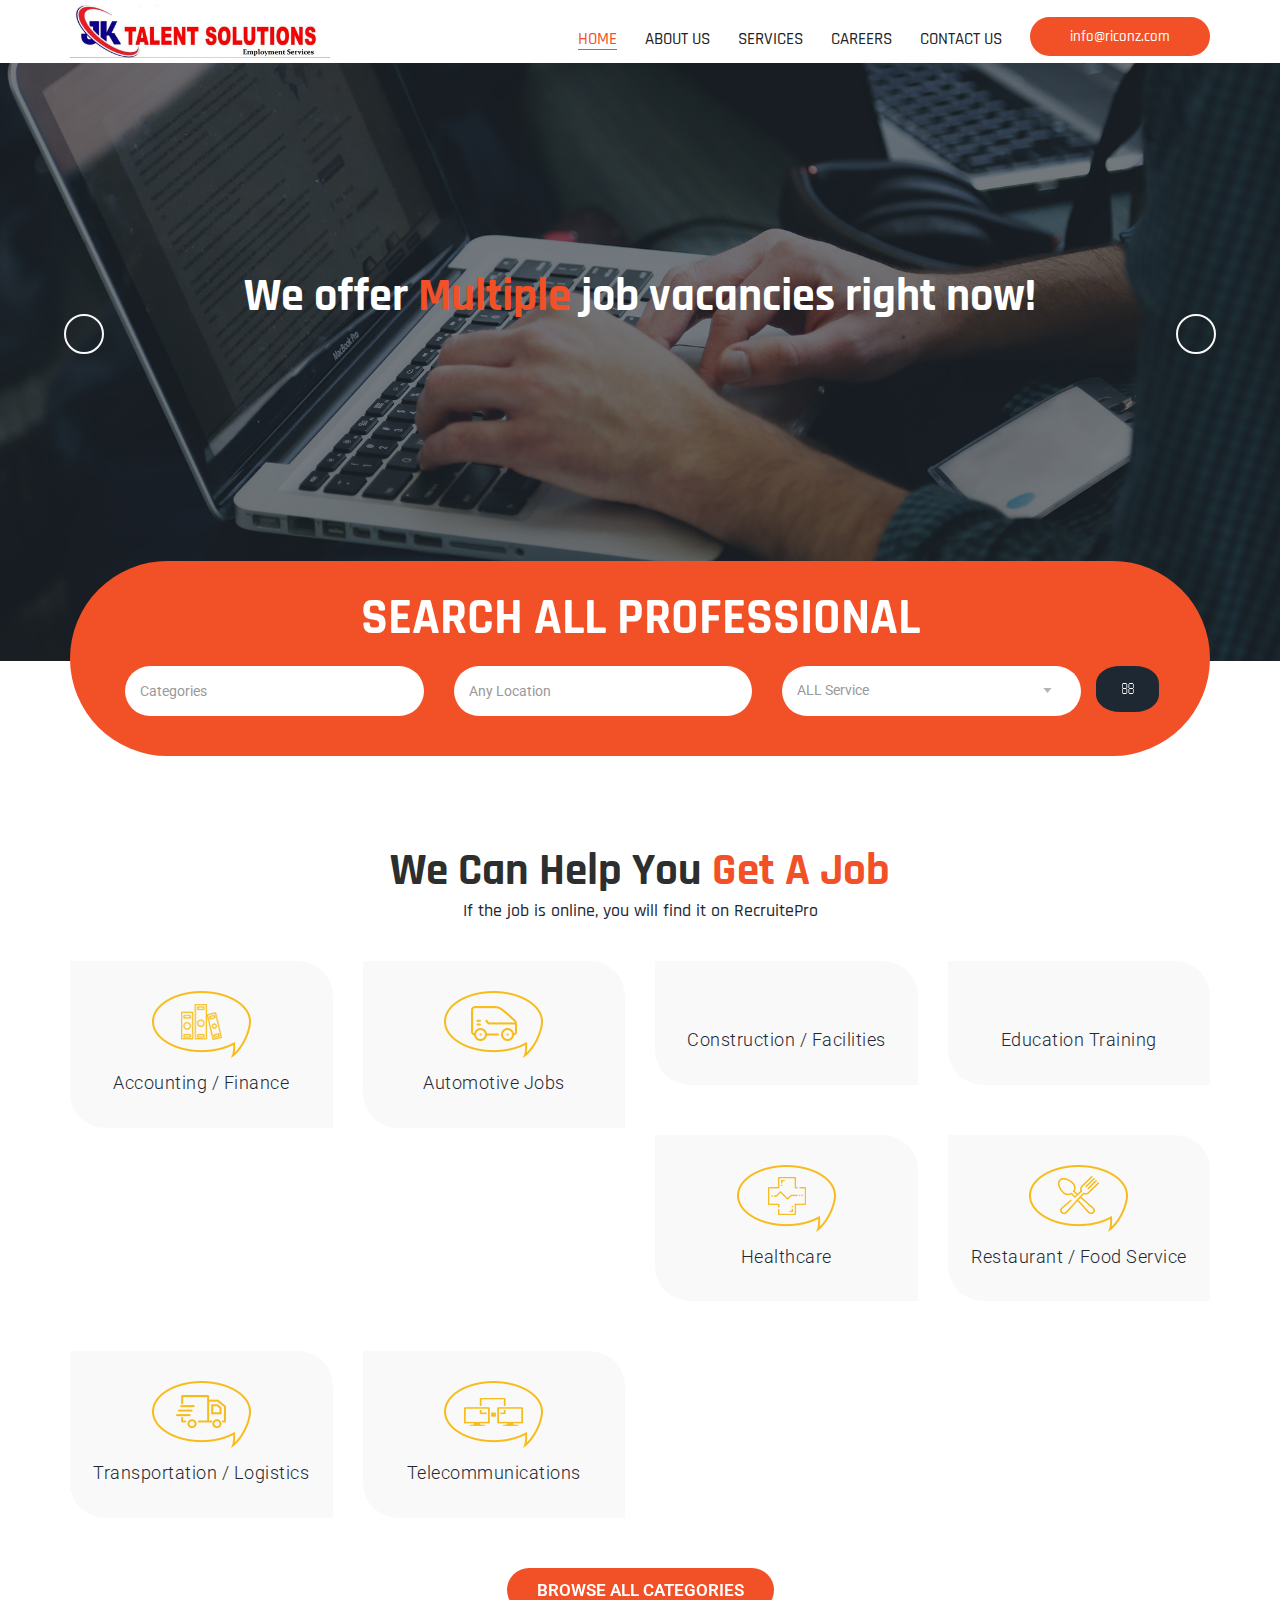
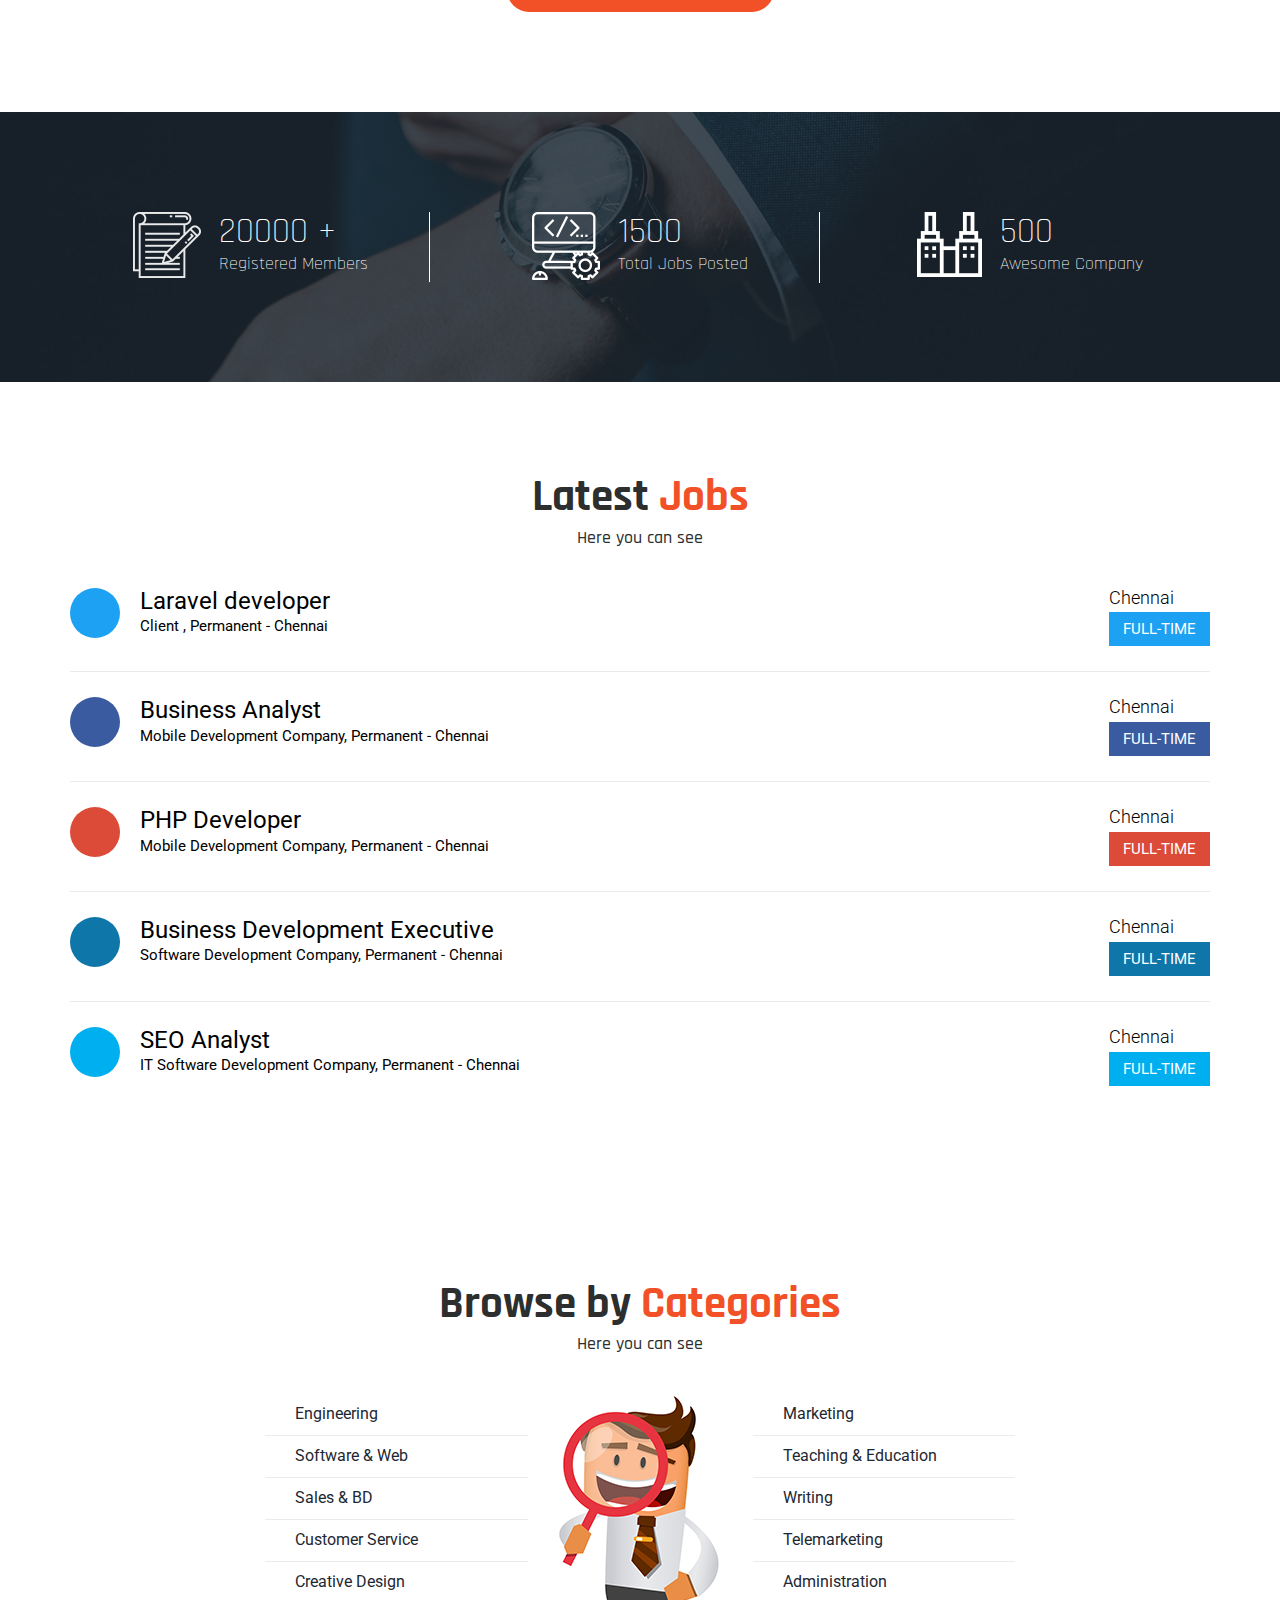
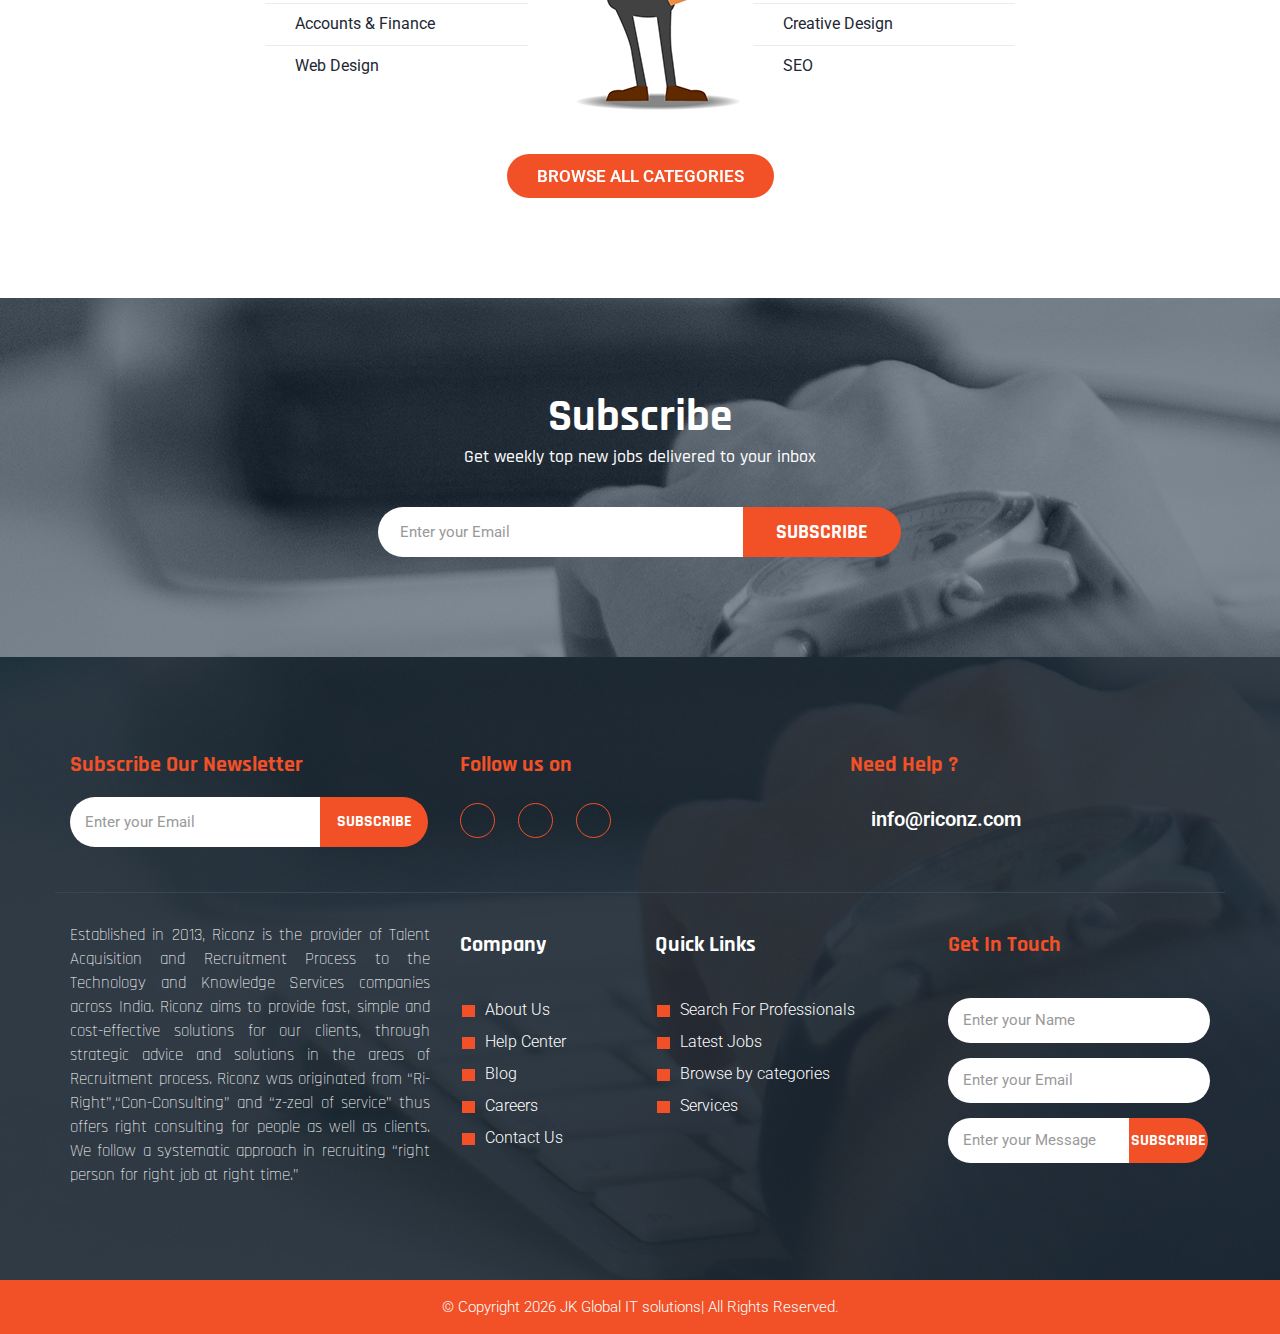
==== index.html @ e96d2aea "Update index.html" ====
<!DOCTYPE html>
<html lang="en">
<head>
<meta charset="utf-8">
<meta http-equiv="X-UA-Compatible" content="IE=edge">
<meta name="viewport" content="width=device-width, initial-scale=1">
<!-- The above 3 meta tags *must* come first in the head; any other head content must come *after* these tags -->
<title>JK  Talent SOLUTIONS 1 </title>
<!-- Bootstrap -->
<link href="assets/bootstrap/css/bootstrap.min.css" rel="stylesheet">
<!-- Font Awesome CSS-->
<link href="assets/font-awesome/css/font-awesome.min.css" rel="stylesheet">
<!-- Animate CSS -->
<link href="assets/animate/animate.css" rel="stylesheet">
<!-- Owl Carousel -->
<link href="assets/owl-carousel/css/owl.carousel.css" rel="stylesheet">
<link href="assets/owl-carousel/css/owl.theme.css" rel="stylesheet">
<!-- magnific Css -->
<link href="assets/css/magnific-popup.css" rel="stylesheet">
<!-- Custom CSS -->
<link href="css/style.css" rel="stylesheet">
<!-- Favicon -->
<link rel="shortcut icon" type="image/x-icon" href="images/favicon.ico">
<!-- HTML5 shim and Respond.js for IE8 support of HTML5 elements and media queries -->
<!-- WARNING: Respond.js doesn't work if you view the page via file:// -->
<!--[if lt IE 9]>
      <script src="https://oss.maxcdn.com/html5shiv/3.7.3/html5shiv.min.js"></script>
      <script src="https://oss.maxcdn.com/respond/1.4.2/respond.min.js"></script>
    <![endif]-->
</head>
<body>
<!-- Loader -->
<div id="dvLoading"></div>
<!-- Header Start -->
<header class="wow fadeInDown" data-offset-top="197" data-spy="affix">
  <div class="logo-wrapper"> 
    <!-- Logo -->
    <div class="container">
      <div class="row"> 
        <!-- Logo -->
        <div class="col-sm-12 col-md-3 hidden-xs logoimg"> <a href="index.php"><img src="images/logo.png" alt="JK GLOBAL IT SOLUTIONS"/></a> </div>
        <!-- Navigation -->
        <div class="col-sm-12 col-md-9">
          <nav class="navbar navbar-default pull-right"> 
            <!-- Brand and toggle get grouped for better mobile display -->
            <div class="navbar-header">
              <button type="button" class="navbar-toggle collapsed" data-toggle="collapse" data-target="#bs-example-navbar-collapse-1" aria-expanded="false"> <span class="sr-only">Toggle navigation</span> <span class="icon-bar"></span> <span class="icon-bar"></span> <span class="icon-bar"></span> </button>
              <a class="navbar-brand logoimg" href="index.php"><img src="images/logo.png" alt="Riconz Technologies"/></a> </div>
            <!-- Collect the nav links, forms, and other content for toggling -->
            <div class="collapse navbar-collapse" id="bs-example-navbar-collapse-1">
              <ul class="nav navbar-nav">
                <li class="active"><a href="index.php">Home</a></li>
                 <li><a href="about-us.php">About Us</a></li>
                <li><a href="services.php">Services</a></li>
                <li><a href="careers.php">Careers</a> </li>
                
                <li><a href="contact-us.php">Contact Us</a></li>
              </ul>
            </div>
            <!-- /.navbar-collapse -->
            
            <div class="login pull-right hidden-xs"> <a href="mailto:vijayasekaran.r@riconz.com">info@riconz.com</a></div>
          </nav>
        </div>
      </div>
    </div>
  </div>
</header>
<!-- Header End --> 
<!-- Banner Wrapper Start -->
<div class="banner-wrapper">
  <div class="carousel fade-carousel slide" data-ride="carousel" data-interval="4000" id="bs-carousel"> 
    <!-- Overlay -->
    <div class="overlay"></div>
    <!-- Wrapper for slides -->
    <div class="carousel-inner">
      <div class="item slides active">
        <div class="slide-1"><img src="images/banner1.jpg" alt="Riconz Technologies"/></div>
        <div class="hero">
          <h1>We offer <span>Multiple</span> job vacancies right now!</h1>
          <p>Find your desire one in a minute</p>
        </div>
      </div>
      <div class="item slides">
        <div class="slide-2"><img src="images/banner2.jpg" alt="Riconz Technologies"/></div>
        <div class="hero">
          <h1>We offer <span>Multiple</span> job vacancies right now!</h1>
          <p>Find your desire one in a minute</p>
        </div>
      </div>
      <div class="item slides">
        <div class="slide-3"><img src="images/banner3.jpg" alt="Riconz Technologies"/></div>
        <div class="hero">
          <h1>We offer <span>Multiple</span> job vacancies right now!</h1>
          <p>Find your desire one in a minute</p>
        </div>
      </div>
    </div>
    <div class="slide-arrows"><a class="left carousel-control" href="#bs-carousel" data-slide="prev"><span class="transition3s glyphicon glyphicon-chevron-left fa fa-angle-left"></span></a> <a class="right carousel-control" href="#bs-carousel" data-slide="next"><span class="transition3s glyphicon glyphicon-chevron-right fa fa-angle-right"></span></a></div>
  </div>
</div>
<!-- Banner Wrapper End --> 
<!-- Professional Search Start -->
<div class="professional-search">
  <div class="container">
    <div class="search-bg">
      <h2>Search All Professional</h2>
      <div class="form">
        <div class="form-group">
          <input class="form-control" id="professionals" placeholder="Categories" type="text">
        </div>
        <div class="form-group">
          <input class="form-control" id="anylocation" placeholder="Any Location" type="text">
        </div>
        <div class="form-group">
          <select id="selectLocation" class="form-control">
            <option>ALL Service</option>
            <option>ALL Service1</option>
            <option>ALL Service2</option>
            <option>ALL Service3</option>
            <option>ALL Service4</option>
            <option>ALL Service5</option>
            <option>ALL Service6</option>
          </select>
        </div>
        <button type="submit" class="btn btn-primary"><i class="fa fa-search" aria-hidden="true"></i></button>
      </div>
    </div>
  </div>
</div>
<!-- Professional Search End --> 
<!-- Callout Wrapper Start -->
<div class="callouts-wrapper">
  <div class="container">
    <div class="title">
      <h2>We Can Help You <span>Get A Job</span></h2>
      <h3>If the job is online, you will find it on RecruitePro</h3>
    </div>
  </div>
  <div class="container">
    <div class="row">
      <div class="col-md-3 col-sm-6">
        <div class="callouts"> <span class="icon"><img src="images/icon1.png" alt=""></span>
          <h3>Accounting / Finance</h3>
        </div>
      </div>
      <div class="col-md-3 col-sm-6">
        <div class="callouts"> <span class="icon"><img src="images/icon2.png" alt=""></span>
          <h3>Automotive Jobs</h3>
        </div>
      </div>
      <div class="col-md-3 col-sm-6">
        <div class="callouts"> <span class="icon"><img src="images/icon3.png" alt=""></span>
          <h3>Construction / Facilities</h3>
        </div>
      </div>
      <div class="col-md-3 col-sm-6">
        <div class="callouts"> <span class="icon"><img src="images/icon4.png" alt=""></span>
          <h3>Education Training</h3>
        </div>
      </div>
      <div class="col-md-3 col-sm-6">
        <div class="callouts"> <span class="icon"><img src="images/icon5.png" alt=""></span>
          <h3>Healthcare</h3>
        </div>
      </div>
      <div class="col-md-3 col-sm-6">
        <div class="callouts"> <span class="icon"><img src="images/icon6.png" alt=""></span>
          <h3>Restaurant / Food Service</h3>
        </div>
      </div>
      <div class="col-md-3 col-sm-6">
        <div class="callouts"> <span class="icon"><img src="images/icon7.png" alt=""></span>
          <h3>Transportation / Logistics</h3>
        </div>
      </div>
      <div class="col-md-3 col-sm-6">
        <div class="callouts"> <span class="icon"><img src="images/icon8.png" alt=""></span>
          <h3>Telecommunications</h3>
        </div>
      </div>
    </div>
    <a href="#" class="btn-one">Browse All Categories</a> </div>
</div>
<!-- Callout Wrapper End --> 
<!-- Our counters -->
<div class="counters">
  <div class="container">
    <div class="row">
      <div class="col-sm-4">
        <div class="counter">
          <div class="counter-icon-box"><img src="images/counter-icon1.png" alt=""></div>
          <div class="counter-right">
            <div class="number animateNumber" data-num="20000"> <span>20000 +</span></div>
            <p>Registered Members</p>
          </div>
        </div>
      </div>
      <div class="col-sm-4">
        <div class="counter">
          <div class="counter-icon-box"><img src="images/counter-icon2.png" alt=""></div>
          <div class="counter-right">
            <div class="number animateNumber" data-num="1500"> <span>1500</span></div>
            <p>Total Jobs Posted</p>
          </div>
        </div>
      </div>
      <div class="col-sm-4">
        <div class="counter last">
          <div class="counter-icon-box"><img src="images/counter-icon3.png" alt=""></div>
          <div class="counter-right">
            <div class="number animateNumber" data-num="500"> <span>500</span></div>
            <p>Awesome Company</p>
          </div>
        </div>
      </div>
    </div>
  </div>
</div>
<!-- Our counters End --> 
<!-- Latest jobs Wrapper Start -->
<div class="latest-jobs-wrapper">
  <div class="container">
    <div class="title">
      <h2>Latest <span>Jobs</span></h2>
      <h3>Here you can see</h3>
    </div>
  </div>
  <div class="container">
    <div class="single-jobs"> <i class="fa fa-twitter"></i>
      <div class="job-heading">
        <h3>Laravel developer</h3>
        <p>Client , Permanent - Chennai</p>
      </div>
      <div class="our-location color1"> <span class="fa fa-map-marker" aria-hidden="true"></span>
        <div class="location-content">
          <h3>Chennai </h3>
          <span>Full-Time</span> </div>
      </div>
    </div>
    <div class="single-jobs"> <i class="fa fa-facebook"></i>
      <div class="job-heading">
        <h3>Business Analyst</h3>
        <p>Mobile Development Company, Permanent - Chennai</p>
      </div>
      <div class="our-location color2"> <span class="fa fa-map-marker" aria-hidden="true"></span>
        <div class="location-content">
          <h3>Chennai</h3>
          <span>Full-Time</span> </div>
      </div>
    </div>
    <div class="single-jobs"> <i class="fa fa-google-plus"></i>
      <div class="job-heading">
        <h3>PHP Developer</h3>
        <p>Mobile Development Company, Permanent - Chennai</p>
      </div>
      <div class="our-location color3"> <span class="fa fa-map-marker" aria-hidden="true"></span>
        <div class="location-content">
          <h3>Chennai</h3>
          <span>Full-Time</span> </div>
      </div>
    </div>
    <div class="single-jobs"> <i class="fa fa-linkedin"></i>
      <div class="job-heading">
        <h3>Business Development Executive</h3>
        <p>Software Development Company, Permanent - Chennai</p>
      </div>
      <div class="our-location color4"> <span class="fa fa-map-marker" aria-hidden="true"></span>
        <div class="location-content">
          <h3>Chennai</h3>
          <span>Full-Time</span> </div>
      </div>
    </div>
    <div class="single-jobs last"> <i class="fa fa-skype"></i>
      <div class="job-heading">
        <h3>SEO Analyst</h3>
        <p>IT Software Development Company, Permanent - Chennai</p>
      </div>
      <div class="our-location color5"> <span class="fa fa-map-marker" aria-hidden="true"></span>
        <div class="location-content">
          <h3>Chennai</h3>
          <span>Full-Time</span></div>
      </div>
    </div>
  </div>
</div>
<!-- Latest jobs Wrapper End --> 

<!-- Popular Search Wrapper Start -->
<div class="popular-search-wrapper">
  <div class="container">
    <div class="title">
      <h2>Browse by <span>Categories</span></h2>
      <h3>Here you can see</h3>
    </div>
  </div>
  <div class="container">
    <div class="row">
	<div class="col-sm-2 hidden-xs hidden-sm">
       
      </div>
      <div class="col-md-3 col-sm-12">
        <div class="browse-category">
          <ul>
            <li>Engineering</li>
          </ul>
          <ul>
           
            <li>Software & Web</li>
          </ul>
          <ul>
            
            <li>Sales & BD</li>
          </ul>
          <ul>
           
            <li>Customer Service</li>
          </ul>
          <ul>
           
            <li>Creative Design</li>
          </ul>
          <ul>
           
            <li>Accounts & Finance</li>
          </ul>
          <ul class="last">
           
            <li>Web Design</li>
          </ul>
        </div>
      </div>
      <div class="col-sm-2 hidden-xs hidden-sm">
        <div class="popular-search-img"><img src="images/popular-search-img.png" alt=""></div>
      </div>
      <div class="col-md-3 col-sm-12">
        <div class="browse-city">
          <div class="browse-category">
          <ul>
            <li>Marketing</li>

          </ul>
          <ul>
            <li>Teaching & Education</li>
          </ul>
          <ul>
            <li>Writing</li>
          </ul>
          <ul>
            <li>Telemarketing</li>
          </ul>
          <ul>
            <li>Administration</li>
          </ul>
          <ul>
            <li>Creative Design</li>
          </ul>
          <ul class="last">
            <li>SEO</li>
          </ul>
        </div>
        </div>
      </div>
	  <div class="col-sm-2 hidden-xs hidden-sm">
       
      </div>
    </div>
    <div class="text-center"> <a href="#" class="btn-one">Browse All Categories</a></div>
  </div>
</div>
<!-- Popular Search Wrapper End --> 

<!-- Subscribe Wrapper Start -->
<div class="subscribe-wrapper">
  <div class="container">
    <div class="title">
      <h2>Subscribe</h2>
      <h3>Get weekly top new jobs delivered to your inbox</h3>
    </div>
  </div>
  <div class="container">
    <div class="row">
      <div class="col-sm-8 col-sm-offset-2 col-xs-offset-0 subscirbe">
        <div class="form">
          <div class="form-group">
            <input placeholder="Enter your Email" id="exampleInputName" class="form-control first" type="text">
          </div>
          <input class="bttn" value="Subscribe" type="text">
        </div>
      </div>
    </div>
  </div>
</div>
<!-- Subscribe Wrapper End --> 

<!-- Footer styles Start -->
<footer>
  <div class="container">
    <div class="row">
      <div class="footer-section">
        <div class="col-sm-4">
          <div class="single-secton">
            <h3>Subscribe Our Newsletter</h3>
            <div class="form">
              <div class="form-group">
                <input placeholder="Enter your Email" id="exampleInputName1" class="form-control first" type="text">
              </div>
              <input class="bttn" value="Subscribe" type="text">
            </div>
          </div>
        </div>
        <div class="col-sm-4">
          <div class="single-secton">
            <h3>Follow us on</h3>
            <ul>
              <li class="facebook"><a href="https://www.facebook.com/riconztechnologies"><i class="fa fa-facebook"></i></a></li>
              <li class="twitter"><a href="https://twitter.com/Riconz3"><i class="fa fa-twitter"></i></a></li>
              <li class="linkedin"><a href="https://www.linkedin.com/company/riconz-technologies"><i class="fa fa-linkedin"></i></a></li>
            </ul>
          </div>
        </div>
        <div class="col-sm-4">
          <div class="single-secton">
            <h3>Need Help ?</h3>
            <p><i class="fa fa-envelope"></i> <span>info@riconz.com</span></p>
          </div>
        </div>
      </div>
    </div>
  </div>
  <div class="container">
    <div class="row">
      <div class="col-sm-6 col-md-4">
        <div class="single-section-two"> 
          <p>Established in 2013, Riconz is the provider of Talent Acquisition and Recruitment Process to the Technology and Knowledge Services companies across India. Riconz aims to provide fast, simple and cost-effective solutions for our clients, through strategic advice and solutions in the areas of Recruitment process. Riconz was originated from “Ri-Right”,“Con-Consulting” and “z-zeal of service” thus offers right consulting for people as well as clients. We follow a systematic approach in recruiting “right person for right job at right time.”
</p>
        </div>
      </div>
      <div class="col-sm-3 col-md-2">
        <div class="single-section-two white">
          <h3>Company</h3>
          <ul>
            <li><a href="about-us.php">About Us</a></li>
            <li><a href="#">Help Center</a></li>
            <li><a href="#">Blog</a></li>
            <li><a href="careers.php">Careers</a></li>
            <li><a href="contact-us.php">Contact Us</a></li>
          </ul>
        </div>
      </div>
      <div class="col-sm-3 col-md-3">
        <div class="single-section-two white">
          <h3>Quick Links</h3>
          <ul>
            <li><a href="services.php">Search For Professionals</a></li>
            <li><a href="services.php">Latest Jobs</a></li>
            <li><a href="services.php">Browse by categories</a></li>
            <li><a href="services.php">Services</a></li>
          </ul>
        </div>
      </div>
      <div class="col-sm-12 col-md-3">
        <div class="single-section-two">
          <h3>Get In Touch</h3>
          <div class="form">
		  <form>
            <div class="form-group">
              <input placeholder="Enter your Name" id="exampleInputName2" class="form-control first" type="text" required>
            </div>
            <div class="form-group">
              <input placeholder="Enter your Email" id="exampleInputEmail" class="form-control first" type="email" required>
            </div>
            <div class="form-group">
              <input placeholder="Enter your Message" id="exampleInputMessage" class="form-control first message" type="text">
              <input class="bttn" value="Subscribe" type="text">
            </div>
			</form>
          </div>
        </div>
      </div>
    </div>
  </div>
</footer>
<!-- Footer styles End --> 
<!-- Copyright styles End -->
<div class="copyright-wrapper">
  <div class="container">
    <p>&copy; Copyright 
      <script type="text/javascript">
	var d=new Date();
	document.write(d.getFullYear());
	</script> 
      JK Global IT solutions| All Rights Reserved.</p>
  </div>
</div>
<!-- Copyright styles End --> 
<!-- jQuery (necessary for Bootstrap's JavaScript plugins) --> 
<script src="assets/jquery/jquery-3.1.1.min.js"></script> 
<!-- Include all compiled plugins (below), or include individual files as needed --> 
<script src="assets/bootstrap/js/bootstrap.min.js"></script> 
<script src="assets/jquery/plugins.js"></script> 
<script src="assets/jquery/jquery.animateNumber.min.js"></script> 
<script src="assets/jquery/jquery.magnific-popup.min.js"></script> 
<script src="assets/owl-carousel/js/owl.carousel.js"></script> 
<script src="assets/wow/wow.min.js"></script> 
<script src="js/custom.js"></script>

</body>


</html>
---- css/style.css ----
/*
    Template Name    : Recruite Pro
	Description		 : Responsive HTML5 Staffing and Recruiting Template.
    Version          : 1.0

==================================================
Table of Content
==================================================

1. Fonts - Rajdhani and Roboto
2. Common CSS
3. Loader CSS
4. Header
5. Logo Wrapper
6. Navigation
7. login & user
8. Banner Wrapper
9. Professional Search
10. Callouts wrapper
11. Counters
12. Latest Jobs Wrapper
13. Video Wrapper
14. Popular Search Wrapper
15. Testimonials Wrapper
16. App Wrapper
17. subscribe Wrapper
18. blog Wrapper
19. breadcrumb Wrapper
20. inner page wrapper
21. About Us
22. Faq Wrapper
23. 404 page
24. Comming Soon
25. Contact us
26. Footer
27. Media Quries

/*
================================================
1. Fonts - Rajdhani and Roboto
================================================
*/
@import url('https://fonts.googleapis.com/css?family=Rajdhani:400,500,700|Roboto:300,400,500,700');
/*

 font-family: 'Rajdhani', sans-serif;
 font-family: 'Roboto', sans-serif;

*/

/*
================================================
2. Common CSS
================================================
*/
* {
	margin: 0;
	padding: 0;
}
body {
	font-family: 'Roboto', sans-serif;
	font-size: 14px;
	line-height: 24px;
	font-weight: 400;
	color: #2a2a2a;
	text-align:justify;
}
h1, h2, h3, h4, h5, h6 {
	margin-top: 0;
	font-family: 'Rajdhani', sans-serif;
}
a {
	color: #2a2a2a;
	transition: all 0.3s ease 0s;
}
p {
	margin: 0 0 20px;
}
a:hover {
	color: #000000;
	text-decoration: none;
}
a, a:hover, a:active, a:focus {
	outline: none;
	text-decoration: none;
}
.no-padding {
	padding: 0 !important;
}
.no-margin {
	margin: 0 !important;
}
.btn, .btn * {
	transition: all 0.3s ease 0s;
}
.form-control {
	background: rgba(0, 0, 0, 0) none repeat scroll 0 0;
	border: 1px solid #e8e8e8;
	border-radius: 0;
	box-shadow: none;
	color: #333333;
	height: 50px;
	padding: 9px 15px;
}
div.title {
	text-align: center;
	margin: 0 0 40px;
}
/* Scroll Up */
#scrollUp {
	background: #f25027;
	border-radius: 50%;
	bottom: 20px;
	color: #fff;
	display: block;
	font-size: 25px;
	height: 40px;
	line-height: 0;
	position: fixed;
	right: 20px;
	text-align: center;
	text-decoration: none !important;
	transition: all 0.5s cubic-bezier(0, 0, 0, 1) 0s;
	width: 40px;
	z-index: 1000;
	box-shadow:0 8px 20px 0 rgba(0, 0, 0, 0.16);
}
#scrollUp:hover {
	background: #000;
	color: #fff;
}
#scrollUp i {
	display: block;
	padding-top: 5px;
}
.logoimg img {
max-width:260px;	
}
/* btn hover effect */
.btn-one {
	display: inline-block;
	vertical-align: middle;
	-webkit-transform: perspective(1px) translateZ(0);
	transform: perspective(1px) translateZ(0);
	box-shadow: 0 0 1px transparent;
	position: relative;
	background: #f25027;
	-webkit-transition-property: color;
	transition-property: color;
	-webkit-transition-duration: 0.3s;
	transition-duration: 0.3s;
	border-radius: 30px;
	padding: 10px 30px;
	color: #fff;
	font-size: 17px;
	font-weight: 600;
	text-transform: uppercase;
}
.btn-one:before {
	content: "";
	position: absolute;
	z-index: -1;
	top: 0;
	bottom: 0;
	left: 0;
	right: 0;
	background: #1d2833;
	-webkit-transform: scaleX(0);
	transform: scaleX(0);
	-webkit-transform-origin: 50%;
	transform-origin: 50%;
	-webkit-transition-property: transform;
	transition-property: transform;
	-webkit-transition-duration: 0.3s;
	transition-duration: 0.3s;
	-webkit-transition-timing-function: ease-out;
	transition-timing-function: ease-out;
	border-radius: 30px;
}
.btn-one:hover, .btn-one:focus, .btn-one:active {
	color: #fff;
}
.btn-one:hover:before, .btn-one:focus:before, .btn-one:active:before {
	-webkit-transform: scaleX(1);
	transform: scaleX(1);
}
/*
================================================
3. Loader CSS
================================================
*/
#dvLoading {
	background: url(../images/loader.gif) no-repeat center center #fff;
	width: 100%;
	height: 100%;
	position: fixed;
	z-index: 9999999;
}
/*
================================================
4. Header
================================================
*/
header {
	width: 100%;
	z-index: 99;
}
.affix.fadeInDown {
	animation-delay: 0s;
	animation-direction: normal;
	animation-duration: 0.5s;
	animation-fill-mode: forwards;
	animation-iteration-count: 1;
	animation-name: fadeInDown !important;
	animation-play-state: running;
	animation-timing-function: ease;
}
.fadeInDown {
	animation-name: none !important;
}
/*
================================================
5. Logo Wrapper
================================================
*/
.logo-wrapper {
	padding: 5px 0 5px;
	width: 100%;
	float: left;
	background: #ffffff;
}
.affix .logo-wrapper {
	box-shadow: 0 1px 3px rgba(0, 0, 0, 0.118);
}
/*
================================================
6. Navigation
================================================
*/
.navbar-default {
	background-color: inherit;
	border-color: inherit;
}
.navbar-default .navbar-collapse {
	float: left;
	margin: 20px 0 0;
}
.navbar {
	border-radius: 0;
	min-height: auto;
	margin: 0;
	border: none;
}
.navbar-collapse {
	padding: 0;
}
.navbar-brand {
	height: auto;
	display: none;
}
.navbar-default .navbar-nav > li > a {
	color: #222222;
	font-size: 17px;
	text-transform: uppercase;
	font-family: 'Rajdhani', sans-serif;
	padding: 4px 0 0px;
	font-weight: 500;
}
.navbar-nav > li {
	padding: 0 18px;
}
.navbar-default .navbar-nav.nav li:hover > a, .navbar-default .navbar-nav li.active > a:hover, .navbar-default .navbar-nav li.active > a:focus, .navbar-default .navbar-nav li.active > a, .navbar-default .navbar-nav > li > a:focus, .navbar-default .navbar-nav > li > a:hover, .navbar-default .nav .open > a, .navbar-default .nav .open > a:focus, .navbar-default .nav .open > a:hover, .side-nav li > a:focus {
	color: #f25027;
	background-color: inherit;
	border-bottom: solid 1px #f25027;
}
.navbar-nav > li > .dropdown-menu {
	top: 100%;
	padding: 0;
	margin: 19px 0 0 0;
	box-shadow: none;
	font-size: 16px;
	text-transform: uppercase;
	border-radius: 0;
	border-top: none;
	background: #191b1d;
	border: none;
}
.navbar-nav > li > .dropdown-menu li {
	border: none;
}
.dropdown-menu > li > a {
	color: #fff;
	margin: 0;
	padding: 12px 20px;
	font-size: 14px;
	font-weight: 400;
	display: block;
	text-transform: capitalize;
}
.dropdown-menu > li > a:focus, .dropdown-menu > li > a:hover {
	text-decoration: none;
	background: #f25027 !important;
	color: #fff !important;
	border: none !important;
}
/*
================================================
7. login & user
================================================
*/
.login {
	float: left;
	margin: 12px 0 0 14px;
	padding: 7px 0 0 0;
}
.login a {
	border-radius: 20px;
	background: #f25027;
	color: #fff;
	padding: 10px 40px;
	font-family: 'Rajdhani', sans-serif;
	font-size: 15px;
	font-weight: 500;
}
.user {
	float: right;
	margin: 0 0 0 14px;
	padding: 0;
	background: #f25027;
	width: 40px;
	height: 40px;
	text-align: center;
	line-height: 35px;
	border-radius: 50%;
	cursor: pointer;
}
.registration-wrapper {
	padding:100px 0;
	}
/*** login ***/
.login-page .login-container {
	background-color: transparent;
	padding: 5px;
	border: 5px solid #FFF;
}
.login-container .loginbox {
	position: relative;
	padding: 20px;
	border: 1px solid #F1F1F1;
	overflow: hidden;
	background-color: #FFF;
}
.login-container .loginbox .loginbox-title {
	position: relative;
	text-align: center;
	color: #242424;
	padding-bottom: 20px;
	font-weight: 600;
	font-size: 20px;
	text-transform: capitalize;
}
.login-container .loginbox p {
	position: relative;
	text-align: center;
	text-transform: capitalize;
	margin-bottom: 30px;
}
.login-container .loginbox .loginbox-or {
	position: relative;
	text-align: center;
	height: 85px;
}
.login-container .loginbox .loginbox-or .or-line {
	position: absolute;
	height: 1px;
	top: 50px;
	left: 40px;
	right: 40px;
	background-color: #ccc;
}
.login-container .loginbox .loginbox-or .or {
	position: absolute;
	top: 40px;
	-lh-property: 0;
	left: -webkit-calc(50% - 25px);
	left: -moz-calc(50% - 25px);
	left: calc(50% - 25px);
	width: 50px;
	height: 20px;
	background-color: #fff;
	color: #999;
	margin: 0 auto;
}
.login-container .logobox {
	padding: 5px;
	margin-top: 15px;
	-webkit-box-shadow: 0 0 14px rgba(0,0,0,.1);
	-moz-box-shadow: 0 0 14px rgba(0,0,0,.1);
	box-shadow: 0 0 14px rgba(0,0,0,.1);
	background-color: #fff;
	text-align: left;
}
.login-container .form-control {
	border-radius: 0;
	height: 45px;
	text-transform: capitalize;
	width: 100% !important;
}
.login-container .loginbox-forgot {
	font-size: 14px;
	color: #242424;
}
.login-container .loginbox-forgot a:hover {
	color: #f25027;
}
.login-container .loginbox-signup {
	font-size: 14px;
	color: #242424;
	margin-top: 20px;
	float: right;
	position: relative;
	overflow: hidden;
}
.login-container .loginbox-signup a:hover {
	color: #f25027;
}
ul.social-network {
	list-style: none;
	display: inline;
	margin: 0 auto;
	padding: 0;
	display: table;
}
ul.social-network li {
	display: inline;
	margin: 0 5px;
}
.social-network a.icoRss {
	background-color: #F56505;
	border: 2px solid #F56505;
}
.social-network a.icoRss:hover {
	background-color: transparent;
	border: 2px solid #F56505;
}
ul.onwhite a.icoRss:hover {
	color: #F56505;
}
.social-network a.icoFacebook {
	background-color: #3B5998;
	border: 2px solid #3B5998;
}
.social-network a.icoFacebook:hover {
	background-color: transparent;
	border: 2px solid #3B5998;
}
ul.onwhite a.icoFacebook:hover {
	color: #3B5998;
}
.social-network a.icoTwitter {
	background-color: #33ccff;
	border: 2px solid #33ccff;
}
.social-network a.icoTwitter:hover {
	background-color: transparent;
	border: 2px solid #33ccff;
}
ul.onwhite a.icoTwitter:hover {
	color: #33ccff;
}
.social-network a.icoGoogle {
	background-color: #BD3518;
	border: 2px solid #BD3518;
}
.social-network a.icoGoogle:hover {
	background-color: transparent;
	border: 2px solid #BD3518;
}
ul.onwhite a.icoGoogle:hover {
	color: #BD3518;
}
.social-network a.icoVimeo {
	background-color: #0590B8;
	border: 2px solid #0590B8;
}
.social-network a.icoVimeo:hover {
	background-color: transparent;
	border: 2px solid #0590B8;
}
ul.onwhite a.icoVimeo:hover {
	color: #0590B8;
}
.social-network a.icoLinkedin {
	background-color: #007bb7;
	border: 2px solid #007bb7;
}
.social-network a.icoLinkedin:hover {
	background-color: transparent;
	border: 2px solid #007bb7;
}
ul.onwhite a.icoLinkedin:hover {
	color: #007bb7;
}
.social-circle li a {
	display: inline-block;
	position: relative;
	margin: 0 auto 0 auto;
	text-align: center;
	width: 50px;
	height: 50px;
	font-size: 20px;
	color: #FFF;
}
.social-circle li i {
	margin: 0;
	line-height: 45px;
	text-align: center;
}
.btn-default {
  background-color: #f25027;
  border: 1px solid #f25027;
  border-radius: 0;
  color: #ffffff;
  font-weight: 600;
  margin-top: 15px;
  padding: 10px 30px;
  text-transform: uppercase;
  transition: all 0.3s ease 0s;
}	
/*
================================================
8. Banner Wrapper
================================================
*/
.banner-wrapper {
	width: 100%;
	float: left;
	position: relative;
}
.banner-wrapper .fade-carousel {
	position: relative;
}
.banner-wrapper .fade-carousel .carousel-control {
	opacity: 1;
	width: 10%;
}
.banner-wrapper .carousel-control.left {
	background-image: none;
}
.banner-wrapper .carousel-control.right {
	background-image: none;
}
.banner-wrapper .fade-carousel .slide-arrows .carousel-control span {
	height: 40px;
	line-height: 35px;
	width: 40px;
	border-radius: 50%;
	border: solid 2px #fafafa;
	margin: 0;
	padding: 0;
	font-size: 20px;
	text-align: center;
}
.banner-wrapper .fade-carousel .carousel-control span:hover {
	border: 2px solid #f25027;
	background: #f25027;
}
.banner-wrapper .hero {
	position: absolute;
	top: 35%;
	left: 15%;
	color: #fff;
	text-transform: uppercase;
	opacity: 0;
	width: 70%;
}
.banner-wrapper .carousel .item.active .hero {
	opacity: 1;
}
.banner-wrapper .hero h1 {
	font-size: 58px;
	line-height: 58px;
	font-weight: 700;
	margin: 0 0 13px 0;
	padding: 0;
	color: #fff;
	font-family: 'Rajdhani', sans-serif;
	text-transform: none;
	text-align: center;
}
.banner-wrapper .hero h1 span {
	color: #f25027;
	font-weight: 700;
}
.banner-wrapper .hero p {
	font-weight: 500;
	font-size: 38px;
	text-transform: none;
	margin: 0 0 30px 0;
	color: #fff;
	text-align: center;
	font-family: 'Rajdhani', sans-serif;
}
/* Slides backgrounds */
.banner-wrapper .fade-carousel .carousel-inner .item {
	transition-property: opacity;
}
.banner-wrapper .fade-carousel .carousel-inner .item, .banner-wrapper .fade-carousel .carousel-inner .active.left, .banner-wrapper .fade-carousel .carousel-inner .active.right {
	opacity: 0;
}
.banner-wrapper .fade-carousel .carousel-inner .active, .banner-wrapper .fade-carousel .carousel-inner .next.left, .banner-wrapper .fade-carousel .carousel-inner .prev.right {
	opacity: 1;
}
.banner-wrapper .fade-carousel .carousel-inner .next, .banner-wrapper .fade-carousel .carousel-inner .prev, .banner-wrapper .fade-carousel .carousel-inner .active.left, .banner-wrapper .fade-carousel .carousel-inner .active.right {
	left: 0;
	transform: translate3d(0, 0, 0);
}
.banner-wrapper .fade-carousel .carousel-control {
	z-index: 2;
}
.banner-wrapper .carousel, .carousel-inner, .banner-wrapper .carousel-inner .item {
	height: 100%;
}
.banner-wrapper .fade-carousel .slides .slide-1:before, .banner-wrapper .fade-carousel .slides .slide-2:before, .banner-wrapper .fade-carousel .slides .slide-3:before {
	background: #0B111E;
	bottom: 0;
	content: "";
	left: 0;
	opacity: 0;
	position: absolute;
	right: 0;
	top: 0;
}
.banner-wrapper .fade-carousel .carousel-inner .item img {
	width: 100%;
	height: auto;
}
.banner-wrapper .carousel-control .glyphicon-chevron-left, .banner-wrapper .carousel-control .glyphicon-chevron-right, .banner-wrapper .carousel-control .icon-next, .banner-wrapper .carousel-control .icon-prev {
	top: 42%;
}
/*
================================================
9. Professional Search
================================================
*/
.professional-search {
	float: left;
	padding: 0;
	text-align: center;
	width: 100%;
}
.search-bg {
	background: #f25027;
	border-radius: 120px;
	overflow: hidden;
	position: relative;
	z-index: 9;
	text-align: center;
	padding: 30px 40px 25px;
	margin: -100px 0 0;
}
.search-bg .form-group {
	float: left;
	width: 31%;
	padding: 0 15px;
}
.search-bg h2 {
	color: #fff;
	font-size: 50px;
	font-weight: 700;
	margin: 0 0 20px;
	text-transform: uppercase;
}
.search-bg .form-group input {
	background-color: #fff;
	border: none;
	border-radius: 90px;
	box-shadow: none;
	color: #6c757d;
	display: block;
	font-size: 14px;
	padding: 0 0 0 15px;
	width: 100%;
	height: 50px;
	line-height: 45px;
}
.search-bg .form-group select {
	background-color: #fff;
	border: none;
	border-radius: 90px;
	box-shadow: none;
	color: #999;
	display: block;
	font-size: 14px;
	padding: 0 0 0 15px;
	width: 100%;
	height: 50px;
	line-height: 45px;
	-webkit-appearance: none;
	-moz-appearance: none;
	appearance: none;
	background: #fff url(../images/arrow.png) no-repeat 90% center;
}
.search-bg .form-group select option {
	padding: 5px;
}
.search-bg .btn {
	background: #1d2833 none repeat scroll 0 0;
	border: medium none;
	border-radius: 38%;
	color: #ffffff;
	float: left;
	height: auto;
	padding: 13px 0;
	width: 6%;
}
/*
================================================
10. Callouts wrapper
================================================
*/
.callouts-wrapper {
	padding: 86px 0 100px;
	width: 100%;
	float: left;
	text-align: center;
}
.inner-page-wrapper.callouts-wrapper {
	padding:100px 0;
	}
.callouts-wrapper h2 {
	color: #2d2e2e;
	font-size: 45px;
	font-weight: 700;
	margin: 5px 0;
	padding: 0;
	position: relative;
	text-align: center;
}
.callouts-wrapper h2 span {
	color: #f25027;
}
.callouts-wrapper .title h3 {
	color: #1d2833;
	font-size: 18px;
	font-weight: 500;
	margin: 0;
	padding: 0;
	text-align: center;
}
.callouts-wrapper .callouts {
	margin: 0 0 50px;
	text-align: center;
	transition: all 0.3s ease 0s;
	padding: 30px 0;
	background: #f9f9f9;
	border-radius:0 35px;
}
.callouts-wrapper .callouts:hover {
	background: #f2f2f2;
}
.callouts-wrapper .callouts:hover h3 {
	color: #000;
}
.callouts-wrapper p {
	text-align: center;
	margin: 0;
	padding: 0 0 5px;
	font-size: 16px;
}
.callouts-wrapper .callouts .icon {
	text-align: center;
	margin: 0 0 15px;
	display: block;
}
.callouts-wrapper .callouts p {
	font-size: 14px;
	line-height: 23px;
	margin: 0;
	padding: 0;
	color: #2d2e2e;
}
.callouts-wrapper .callouts a:hover:before {
	transform: rotate(90deg);
}
.callouts-wrapper .callouts h3 {
	font-size: 18px;
	font-weight: 300;
	text-align: center;
	color: #1d2833;
	letter-spacing: 0.5px;
	margin: 0 0 5px;
	font-family: 'Roboto', sans-serif;
}
.callouts-wrapper .btn {
	color: #fff;
	text-transform: uppercase;
	border-radius: 30px;
	padding: 8px 30px;
	background: #f25027;
	font-size: 17px;
	font-size: 700;
}
/*
================================================
11. Counters
================================================
*/
.counters {
	background-image: url("../images/counter-bg.png");
	background-position: center center;
	background-size: cover;
	margin: 0;
	padding: 75px 0 77px;
	position: relative;
	width: 100%;
	float: left;
	z-index: 9;
}
.counters .counter {
	padding: 25px 0;
	position: relative;
	text-align: center;
	transition: all 400ms linear 0s;
}
.counters .counter::after {
	background: #ffffff none repeat scroll 0 0;
	content: "";
	height: 60%;
	position: absolute;
	right: 0;
	width: 1px;
}
.counter.last:after {
	display: none;
}
.counters .counter .number {
	font-size: 35px;
	margin: 0;
	padding: 0;
	color: #fff;
	font-weight: 300;
	line-height: 40px;
	font-family: 'Rajdhani', sans-serif;
}
.counters .counter p {
	font-size: 18px;
	margin: 0;
	padding: 0;
	color: #fff;
	font-weight: 300;
	font-family: 'Rajdhani', sans-serif;
	text-transform: none;
}
.counters .counter .counter-icon-box {
	color: #fff;
	font-size: 40px;
	margin: 0 15px 0 0;
	transition: all 400ms linear 0s;
	line-height: 35px;
	display: inline-block;
	padding: 0;
}
.counters .counter .counter-right {
	display: inline-block;
	vertical-align: top;
	text-align: left;
}
/*
================================================
12. Latest Jobs Wrapper
================================================
*/
.latest-jobs-wrapper {
	padding: 86px 0 50px;
	width: 100%;
	float: left;
}
.inner-page-wrapper.latest-jobs-wrapper {
	padding:100px 0 93px;
	}
.latest-jobs-wrapper h2 {
	color: #2d2e2e;
	font-size: 45px;
	font-weight: 700;
	margin: 5px 0;
	padding: 0;
	position: relative;
}
.latest-jobs-wrapper h3 {
	color: #2d2e2e;
	font-size: 18px;
	font-weight: 500;
	margin: 5px 0;
	padding: 0;
	text-transform: none;
}
.latest-jobs-wrapper h2 span {
	color: #f25027;
}
.latest-jobs-wrapper .single-jobs.last {
	border: none;
}
.latest-jobs-wrapper .single-jobs {
	float: left;
	width: 100%;
	margin: 0 0 25px;
	padding: 0 0 25px;
	border-bottom: 1px solid #ebebeb;
}
.latest-jobs-wrapper .fa-twitter {
	background: #1da1f2;
}
.latest-jobs-wrapper .single-jobs i {
	width: 50px;
	height: 50px;
	color: #fff;
	line-height: 50px;
	float: left;
	margin: 0 20px 0 0;
	font-size: 25px;
	text-align: center;
	border-radius: 50%;
}
.latest-jobs-wrapper .job-heading {
	float: left;
}
.latest-jobs-wrapper .job-heading h3 {
	color: #000;
	font-size: 24px;
	padding: 0;
	margin: 0;
	font-family: 'Roboto', sans-serif;
	font-weight: 400;
}
.latest-jobs-wrapper .job-heading p {
	color: #000;
	font-size: 15px;
	margin: 0;
	padding: 0;
}
.latest-jobs-wrapper .our-location {
	float: right;
}
.our-location.color1 span.fa {
	color: #1da1f2;
	background: none;
}
.our-location.color1 span {
	background: #1da1f2;
}
.our-location span.fa {
	float: left;
	font-size: 30px;
	margin: 0 10px 0 0;
}
.our-location .location-content {
	float: left;
}
.our-location .location-content h3 {
	color: #000;
	font-size: 18px;
	padding: 0;
	margin: 0 0 5px;
	font-family: 'Roboto', sans-serif;
	font-weight: 300;
}
.our-location .location-content span {
	color: #ffffff;
	display: inline-block;
	font-size: 15px;
	margin: 0;
	padding: 5px 14px;
	text-align: right;
	text-transform: uppercase;
	float: right;
}
.latest-jobs-wrapper .fa-facebook {
	background: #3a5ba0;
}
.our-location.color2 span.fa {
	color: #3a5ba0;
	background: none;
}
.our-location.color2 span {
	background: #3a5ba0;
}
.latest-jobs-wrapper .fa-google-plus {
	background: #dc4a38;
}
.our-location.color3 span.fa {
	color: #dc4a38;
	background: none;
}
.our-location.color3 span {
	background: #dc4a38;
}
.latest-jobs-wrapper .fa-linkedin {
	background: #0e76a8;
}
.our-location.color4 span.fa {
	color: #0e76a8;
	background: none;
}
.our-location.color4 span {
	background: #0e76a8;
}
.latest-jobs-wrapper .fa-skype {
	background: #00aff0;
}
.our-location.color5 span.fa {
	color: #00aff0;
	background: none;
}
.our-location.color5 span {
	background: #00aff0;
}
.inner-page-wrapper.latest-jobs-wrapper .single-jobs .fa {
	background:#f25027;
	}
.inner-page-wrapper .our-location.color1 span.fa {
  background: rgba(0, 0, 0, 0) none repeat scroll 0 0;
  color: #f25027;
  font-size:17px;
}	
.inner-page-wrapper .our-location.color1 a {
	background:#282828;
  	color: #ffffff;
    display: inline-block;
    float: right;
    font-size: 15px;
    margin: 0;
    padding: 5px 14px;
    text-align: right;
	}
/* pagenation */	
.pagination {
  margin: 25px 0 0;
}
.pagination > li:first-child > a, .pagination > li:last-child > a {
  border-radius: 0;
}
.pagination > li > a, .pagination > li > span {
  background-color: #ffffff;
  border: 1px solid #f25027;
  color: #f25027;
  margin: 0 1px;
  padding: 5px 20px;
  border-radius:0;
}
.pagination > li > a:focus, .pagination > li > a:hover, .pagination > li > span:focus, .pagination > li > span:hover {
  background-color: #f25027;
  border-color: #f25027;
  color: #fff;
  z-index: 2;
}
.pagination > .active > a, .pagination > .active > span, .pagination > .active > a:hover, .pagination > .active > span:hover, .pagination > .active > a:focus, .pagination > .active > span:focus {
  background-color: #f25027;
  border-color: #f25027;
  color: #ffffff;
  cursor: default;
  z-index: 3;
}
/* apply job wrapper */

div.apply-jobs-wrapper {
	padding:100px 0;
	}
.apply-jobs-wrapper .form-control {
   background-color: #ffffff;
    background-image: none;
    border: 1px solid #d2d2d2;
    border-radius: 0;
    color: #555555;
    display: block;
    font-size: 16px;
    height: 40px;
    line-height: 1.42857;
    margin-bottom: 15px;
    width: 100%;	
	}
.apply-jobs-wrapper textarea.form-control {
  height: 95px;
  padding: 5px 20px 20px 10px;
}	
.apply-jobs-wrapper .btn-file::before {
  color: #f25027;
  content: "";
  font-family: FontAwesome;
  margin-right: 5px;
}
.apply-jobs-wrapper .btn-file {
  border: 1px solid #d2d2d2;
  border-radius: 0;
  color: #888;
  overflow: hidden;
  padding: 7px 7px 10px;
  position: relative;
  text-align: left;
  width: 100%;
}
.apply-jobs-wrapper .btn-file input[type="file"] {
  background: #0a84cb none repeat scroll 0 0;
  cursor: inherit;
  display: block;
  font-size: 100px;
  min-height: 100%;
  min-width: 100%;
  opacity: 0;
  outline: medium none;
  position: absolute;
  right: 0;
  text-align: right;
  top: 0;
}
.apply-jobs-wrapper .btn-one {
	border:none;
	margin:5px 0 0;
	}	
/*
================================================
13. Video Wrapper
================================================
*/
.video-wrapper {
	padding: 95px 0 100px;
	margin: 0;
	width: 100%;
	float: left;
	background: url(../images/video-bg.jpg) left top no-repeat;
	text-align: center;
}
.video-wrapper h2 {
	text-align: center;
	margin: 0;
	padding: 0;
	font-size: 45px;
	font-weight: 700;
	color: #fff;
	text-transform: none;
}
.video-wrapper h3 {
	color: #fff;
	font-size: 18px;
	font-weight: 500;
	margin: 5px 0;
	padding: 0;
	text-transform: none;
}
.video-wrapper .btn {
	background: none;
	border: 6px solid #f25027;
	border-radius: 50%;
	color: #ffffff;
	height: 60px;
	line-height: 55px;
	margin: 0;
	outline: medium none;
	padding: 0;
	width: 60px;
}
.video-wrapper .btn i {
	font-size: 20px;
}
.video-wrapper p {
	color: #fff;
	font-size: 17px;
	font-weight: 300px;
}
.video-wrapper p span {
	display: block;
}
.video-wrapper .btn:hover {
	outline: none;
}
/*
================================================
14. Popular Search Wrapper
================================================
*/
.popular-search-wrapper {
	padding: 89px 0 60px;
	width: 100%;
	float: left;
}
.popular-search-wrapper h2 {
	color: #2d2e2e;
	font-size: 45px;
	font-weight: 700;
	margin: 5px 0;
	padding: 0;
	position: relative;
}
.popular-search-wrapper h3 {
	color: #2d2e2e;
	font-size: 18px;
	font-weight: 500;
	margin: 5px 0;
	padding: 0;
	text-transform: none;
}
.popular-search-wrapper h2 span {
	color: #f25027;
}
.browse-category h3 {
	background: #f25027;
	color: #fff;
	width: 100%;
	padding: 5px 0 5px 10px;
	font-size: 40px;
	text-transform: uppercase;
	font-weight: 700;
	margin: 0 0 15px;
}
.browse-category ul.last {
	border: none;
}
.browse-category ul {
	list-style: none;
	margin: 0;
	padding: 0;
	float: left;
	border-bottom: 1px solid #ebebeb;
	width: 100%;
}
.browse-category ul li:before {
	content: "\f067"; /* FontAwesome Unicode */
	font-family: FontAwesome;
	display: inline-block;
	margin-left: -1.3em; /* same as padding-left set on li */
	width: 1.3em;
	font-size: 13px;
}
.browse-category ul li {
	list-style: outside none none;
	margin: 0 0 0 30px;
	padding: 8px 0;
	font-size: 16px;
	color: #1d2833;
}
.browse-category ul li:first-child {
	display: inline-block;
	
}
.browse-category ul li:last-child {
	display: inline-block;
}
/*** browse city ***/
.browse-city ul {
	list-style: none;
	margin: 0;
	padding: 0;
	float: left;
	border-bottom: 1px solid #ebebeb;
	width: 100%;
}
.browse-city ul li:before {
	content: "\f067"; /* FontAwesome Unicode */
	font-family: FontAwesome;
	display: inline-block;
	margin-left: -1.3em; /* same as padding-left set on li */
	width: 1.3em;
	font-size: 13px;
}
.browse-city ul li {
	list-style: outside none none;
	margin: 0 0 0 30px;
	padding: 8px 0;
	font-size: 16px;
	color: #1d2833;
	width: 28%;
	display: inline-block;
}
.browse-city ul li:last-child {
	width: auto;
}
.browse-city h3 {
	background: #1d2833;
	color: #fff;
	width: 100%;
	padding: 5px 0 5px 10px;
	font-size: 40px;
	text-transform: uppercase;
	font-weight: 700;
	margin: 0 0 15px;
}
.browse-category ul.last {
	border: none;
}
.browse-city ul.last {
  border: medium none;
}
.popular-search-wrapper .text-center {
	padding: 40px 0;
}
/*
================================================
15. Testimonials Wrapper
================================================
*/
.testimonials-wrapper {
	padding: 86px 0 92px;
	width: 100%;
	float: left;
	background: #f7f7f7;
}
.testimonials-wrapper h2 {
	color: #2d2e2e;
	font-size: 45px;
	font-weight: 700;
	margin: 5px 0;
	padding: 0;
	position: relative;
}
.testimonials-wrapper h3 {
	color: #2d2e2e;
	font-size: 18px;
	font-weight: 500;
	margin: 5px 0;
	padding: 0;
	text-transform: none;
}
.testimonials-wrapper h2 span {
	color: #f25027;
}
.testimonials-main {
	width: 100%;
	text-align: center;
}
.testimonials-inner {
	background: #f25027 none repeat scroll 0 0;
	border-radius: 10px;
	padding: 25px;
	width: 100%;
	margin: 0 0 30px;	
}
.testimonials-main i {
	color: #fff;
	font-size: 25px;
	margin: 0 0 10px;
}
.testimonials-main p {
	font-size: 17px;
	color: #fff;
	line-height: 22px;
}
.triangle-down {
  border-left: 25px solid rgba(0, 0, 0, 0);
  border-right: 25px solid rgba(0, 0, 0, 0);
  border-top: 50px solid #f25027;
  height: 0;
  width: 0;
}
.testimonial-img img {
	border-radius:50%;
	background:#fff;
	padding:3px;
	}
.testimonials-text .client-name {
	font-size:20px;
	color:#f25027;
	font-weight:700;
	margin:25px 0 8px;
	}	
.testimonials-text p {
	font-size:18px;
	color:#1d2833;
	font-weight:300;
	margin:0 0 8px;
	}	
.testimonials-wrapper .carousel-indicators {
	display:none;
	}
/*
================================================
16. App Wrapper
================================================
*/
.app-wrapper {
	padding: 100px 0 0;
	width: 100%;
	float: left;
}
.app-wrapper h2 {
	color: #2d2e2e;
	font-size: 45px;
	font-weight: 700;
	margin: 5px 0;
	padding: 0;
	position: relative;
}
.app-wrapper h3 {
	color: #2d2e2e;
	font-size: 18px;
	font-weight: 500;
	margin: 5px 0 40px;
	padding: 0;
	text-transform: none;
}
.app-wrapper .app-img {
	text-align:center;
	}
.app-wrapper h2 span {
	color: #f25027;
}
.app-wrapper .app-text {
	font-size:17px;
	font-weight:300;
	}
.app-wrapper .space {
	margin-right:10px;
	}
.app-wrapper a i {
	margin:0 10px 0 0;
	color:#000;
	}
.app-wrapper .btn-one {
	background:none;
	border:1px solid #010101;
	color:#010101;
	}
.app-buttons .btn-one:before {
	background-color:#e1e1e1;	
	}	
.app-buttons .btn-one:hover, .app-buttons .btn-one:focus {
	border-color:#e1e1e1;
	}
/*
================================================
17. subscribe Wrapper
================================================
*/
.subscribe-wrapper {
	padding: 90px 0 85px;
	margin: 0;
	width: 100%;
	float: left;
	background: url(../images/subscribe-bg.jpg) left top no-repeat;
	text-align: center;
}
.subscribe-wrapper h2 {
	color: #fff;
	font-size: 45px;
	font-weight: 700;
	margin: 5px 0;
	padding: 0;
	position: relative;
}
.subscribe-wrapper h3 {
	color: #fff;
	font-size: 18px;
	font-weight: 500;
	margin: 5px 0;
	padding: 0;
	text-transform: none;
}
.subscribe-wrapper .subscirbe .form {
 	width: 70%;	
	margin:0 auto;
	}
.subscribe-wrapper .subscirbe .form .form-group {
  float: left;
  width: 70%;
}	
.subscribe-wrapper .subscirbe .form input.form-control {
  background: #ffffff none repeat scroll 0 0;
  border: medium none;
  border-radius: 0;
  color: #666666;
  font-size: 15px;
  font-weight: 400;
  height: 50px;
  line-height: 50px;
  margin: 0;
  padding: 0 0 0 6%;
  text-align: left;
  width: 100%;
  border-radius:30px 0 0 30px;
}
.subscribe-wrapper .subscirbe .form input.bttn {
  background: #f25027;
  border: medium none;
  border-radius: 0 4px 4px 0;
  color: #fff;
  cursor: pointer;
  float: left;
  font-size: 20px;
  height: 50px;
  line-height: 50px;
  margin: 0 0 0 -2px;
  padding: 0;
  text-align: center;
  width: 30%;
  border-radius:0 30px 30px 0;
  text-transform:uppercase;
  font-family: 'Rajdhani', sans-serif; 
  font-weight:700;
}
/*
================================================
18. blog Wrapper
================================================
*/
.blog-wrapper {
	padding: 89px 0 100px;
	width: 100%;
	float: left;
}
.blog-wrapper h2 {
	color: #2d2e2e;
	font-size: 45px;
	font-weight: 700;
	margin: 5px 0;
	padding: 0;
}
.blog-wrapper h3 {
	color: #2d2e2e;
	font-size: 18px;
	font-weight: 500;
	margin: 5px 0;
	padding: 0;
	text-transform: none;
}
.blog-wrapper h2 span {
	color: #f25027;
}
.blog-wrapper .blog-box {
  margin: 0 0 30px;
}
.blog-wrapper .blog-img {
  overflow: hidden;
  position: relative;
}	
.blog-wrapper .blog-img img {
-webkit-transition: all 0.5s ease-in-out;
	-moz-transition: all 0.5s ease-in-out;
	-o-transition: all 0.5s ease-in-out;
	-ms-transition: all 0.5s ease-in-out;
	transition: all 0.5s ease-in-out;
  width: 100%;
}
.blog-wrapper .blog-box:hover .blog-img img	{
	-ms-transform: scale(1.2); /* IE 9 */
	-webkit-transform: scale(1.2); /* Safari */
	transform: scale(1.2);
	-webkit-transition: all 0.5s ease-in-out;
	-moz-transition: all 0.5s ease-in-out;
	-o-transition: all 0.5s ease-in-out;
	-ms-transition: all 0.5s ease-in-out;
	transition: all 0.5s ease-in-out;
	}	
.blog-wrapper .blog-caption {
  padding: 20px;
  position: relative;
  background:#1d2833;
  margin:30px 0 0;
  border-radius:0 0 6px 6px;
 -webkit-transition: all 0.5s ease-in-out;
	-moz-transition: all 0.5s ease-in-out;
	-o-transition: all 0.5s ease-in-out;
	-ms-transition: all 0.5s ease-in-out;
	transition: all 0.5s ease-in-out; 
}
.blog-wrapper .blog-box:hover .blog-caption {
	background:#f25027;
	}	
.blog-wrapper .blog-caption h3 {
	color:#fff;
	font-size:24px;
	margin:0 0 8px;
	font-weight:700px;
	text-transform:uppercase;
	}
.blog-wrapper .blog-caption h3 a {
	color:#fff;
	}	
.blog-wrapper .blog-caption p {
	color:#fff;
	font-size:16px;
	margin:0;
	}
.blog-wrapper .text-center {
	margin:20px 0 0;
	}	
.blog-wrapper .btn-one {
	background:#1d2833;
	}
.blog-wrapper .btn-one:before {
	background:#f25027;	
	}	
.inner-page-wrapper.blog-wrapper {
	padding:100px 0;
	}
/*** blog details ***/
.blog-details .form-control {
	border: 2px solid #eeeeee;
	border-radius: 2px;
	box-shadow: none;
	color: #999999;
	font-size: 14px;
	height: 39px;
}
.blog-details .widget {
	margin: 0 0 40px;
}
.blog-details .widget form {
	position: relative;
}
.blog-details .widget form button {
	background: rgba(0, 0, 0, 0) none repeat scroll 0 0;
	border: 0 none;
	color: #666666;
	height: 100%;
	position: absolute;
	right: 0;
	top: 0;
	width: 40px;
}
.blog-details .widget-title::before {
	border-bottom: 2px solid #eeeeee;
	bottom: 0;
	content: "";
	display: block;
	position: absolute;
	width: 100%;
}
.widget-title {
	font-weight: 600;
	position: relative;
	font-size: 18px;
}
.blog-details .widget-title::after {
	border-bottom: 2px solid #f25027;
	content: "";
	display: block;
	margin: 20px auto 25px 0;
	position: relative;
	width: 35px;
	z-index: 1;
}
.blog-details .icons-list {
	list-style:none;
	}
.blog-details .icons-list > li:first-child {
	border: 0 none;
	padding-top: 0;
}
.blog-details .icons-list > li {
	border-top: 1px solid #eeeeee;
	padding: 10px 0;
}
.blog-details .icons-list a {
	color: #999999;
}
.blog-details .widget-posts-image {
	float: left;
	width: 50px;
}
.blog-details .widget-posts-body {
	margin-left: 65px;
}
.blog-details .widget-posts-image img {
	max-width: 100%;
}
.blog-details .widget .recent-posts > li:first-child {
	border: 0 none;
	padding-top: 0;
}
.blog-details .widget .recent-posts > li {
	border-top: 1px solid #eeeeee;
	overflow: hidden;
	padding: 10px 0;
}
.blog-details .widget-posts-title {
	font-size: 12px;
	font-weight: 600;
	margin: 2px 0 3px;
}
.blog-details .widget-posts-meta {
	font-size: 12px;
	opacity: 0.7;
}
.blog-details ul.tags li {
	display: inline-block;
}
.blog-details ul.tags li a {
	background: #f8f8f8 none repeat scroll 0 0;
	color: #666666;
	display: inline-block;
	font-size: 13px;
	margin: 0 0 6px;
	padding: 8px 12px;
	text-transform: capitalize;
}
.blog-details ul.tags li a:hover {
	background: #f25027;
	color: #ffffff;
}
.blog-details .post-preview img {
	width: 100%;
}
.blog-details .post-content.post-no-pad {
	padding: 20px 0;
}
.blog-details .post-meta a {
	color: #f25027;
}
.blog-details .comment, .blog-details .comment-content {
	position: relative;
}
.blog-details .comment-avatar:after {
	background: #f5f5f5 none repeat scroll 0 0;
	content: "";
	height: 2px;
	left: 70px;
	position: absolute;
	top: 34px;
	width: 20px;
	z-index: -1;
}
.blog-details .comment-avatar {
	float: left;
	margin: 5px 0 0;
	max-width: 70px;
	position: relative;
	z-index: 1;
}
.blog-details .comment-tools {
	padding: 0 30px;
	position: absolute;
	right: 0;
	top: 25px;
	z-index: 1;
}
.blog-details .comment-avatar img {
	border-radius: 50%;
	height: 70px;
	width: 70px;
	border: 2px solid #F5F5F5;
}
.blog-details .comment-reply {
	margin-left: 90px;
}
.blog-details .comment-tools a {
	color: #666666;
	margin: 0 0 0 15px;
}
.blog-details .comment-content {
	background: #f5f5f5 none repeat scroll 0 0;
	border-radius: 2px;
	margin: 0 0 35px 90px;
	padding: 30px;
	position: relative;
}
.blog-details .form-control {
	border: 2px solid #eeeeee;
	border-radius: 2px;
	box-shadow: none;
	color: #999999;
	font-size: 14px;
	height: 39px;
	background:none;
}
.blog-details textarea.form-control {
	height: auto;
}
.blog-details .btn-one {
	border:none;
}

.blog-details .comment-content h5 {
	font-size: 18px;
	color: #232332;
}
.blog-details .comment-content h5 a {
	color: #232332;
}
.blog-details .comment-content p {
	margin: 0;
}
.blog-details p {
	color: #2a2a2a;
}
.package-btn, a.blog-btn, ul.post-meta li {
	display: inline-block;
}
.blog-details h2 a {
	color: #282828;
}	
/*
================================================
19. breadcrumb Wrapper
================================================
*/
.breadcrumb-wrapper {
	background-image: url(../images/inner-banner.jpg);
	background-position: center center;
	background-size: cover;
	float: left;
	padding: 120px 0;
	position: relative;
	width: 100%;
	z-index: 2;
	text-align: center;
}
.breadcrumb-wrapper .banner-title {
	margin: 0 0 15px 0;
}
.breadcrumb-wrapper h2 {
  border: 1px solid #f25027;
  border-radius: 30px;
  color: #ffffff;
  display: inline-block;
  font-size: 36px;
  font-weight: 500;
  line-height: 30px;
  margin: 0;
  padding: 15px 25px;
  text-transform: uppercase;
}
.breadcrumb-wrapper .line {
	clear:both;
	padding:15px 0 0;
	}
.breadcrumb-wrapper span {
	width: 80px;
	display: inline-block;
	height:1px;
	background:#fff;
}
.inner-breadcrumb {
	margin: 0;
}
.inner-breadcrumb li:first-child::before {
	display: none;
	font-size: 0;
}
.inner-breadcrumb li::before {
	color: #fff;
	content: "/ ";
	font-family: fontawesome;
	font-size: 12px;
	font-weight: normal;
	left: 0;
	line-height: normal;
	margin-top: -7px;
	position: absolute;
	top: 50%;
}
.inner-breadcrumb li {
	display: inline-block;
	padding: 0 8px 0 14px;
	position: relative;
	color: #fff;
	font-size: 17px;
	line-height: 17px;
	text-transform:uppercase;
	font-family: 'Rajdhani', sans-serif;	
}
.inner-breadcrumb li:last-child {
	color: #f25027;
}
.inner-breadcrumb li a {
	color: #fff;
	display: block;
	transition: all 0.3s ease-in-out 0s;
	font-weight:500;
}
.inner-breadcrumb li a:hover {
	color: #f25027;
}	
/*
================================================
20. inner page wrapper
================================================
*/
.inner-page-wrapper	{
 	float: left;
    padding: 89px 0 81px;
    width: 100%;	
	}
.inner-page-wrapper h2 {
	color: #2d2e2e;
	font-size: 38px;
	font-weight: 500;
	margin: 5px 0;
	padding: 0;
}
.inner-page-wrapper h3 {
	color: #2d2e2e;
	font-size: 18px;
	font-weight: 500;
	margin: 5px 0;
	padding: 0;
	text-transform: none;
}
.inner-page-wrapper h2 span {
	color: #f25027;
}
/*
================================================
21. About Us
================================================
*/
.about-section {
	position:relative;
	}
.about-section .recruitepro-img {
	text-align:right;
	}	
.about-section .question-img {
	position:absolute;
	top:0;
	left:10%;
	}
.about-section .green-bg {
	position:absolute;
	bottom:40px;
	left:0;
	background:#f25027;
	color:#fff;
	padding:15px;
	font-size:16px;
	font-family: 'Rajdhani', sans-serif;	
	font-weight:500;
	width:40%;
	}	
.about-section .explore {
	position:absolute;
	bottom:0;
	left:0;
	background:#1d2833;
	color:#fff;
	padding:8px 20px;
	font-size:19px;
	font-family: 'Rajdhani', sans-serif;	
	font-weight:500;
	}
/***** FAQ Wrapper ****/
.faq-wrapper h2:after {
	background-color: #0178bc;
	border: medium none;
	content: "";
	display: block;
	height: 2px;
	margin: 20px auto 0;
	width: 150px;
}
.faq-wrapper h2 {
	color: #2d2e2e;
	font-weight: 600;
	margin: 0;
	padding: 0;
	text-align: center;
	position: relative;
}
.faq-wrapper h2 span {
	color: #0178bc;
	font-weight: 600;
}
.faq-wrapper .panel-group .panel {
	border-radius: 0;
	border: none;
}
.faq-wrapper .panel-faq .panel-default > .panel-heading {
	background-color: #1d2833;
	border: 0 none;
	border-top-left-radius: 0;
	border-top-right-radius: 0;
	color: #ffffff;
	padding: 13px 20px;
	position: relative;
}
.faq-wrapper .panel-faq .panel-default > .panel-heading a {
 	font-family: 'Rajdhani', sans-serif;	
	font-weight:700;
	color: #fff;	
	}
.faq-wrapper .panel-faq .panel-default > .panel-heading.active a:hover, .faq-wrapper .panel-faq .panel-default > .panel-heading.active a:focus {
	color: #fff
}
.faq-wrapper .panel-faq .panel-default > .panel-heading.active, .faq-wrapper .panel-faq .panel-default > .panel-heading.focus {
	background-color: #f25027;
	border: 1px solid #eee;
	color: #fff;
}
div.faq-wrapper .panel-faq .panel-body {
	background-color: #f3fce1;
	border: none !important;
	margin-top: 0;
	padding: 15px 20px;
	border-style: solid;
}
.faq-wrapper .panel-title a:hover, .faq-wrapper .panel-title a:focus {
	color: #fff;
}
.faq-wrapper .panel-faq .panel-default > .panel-heading.active::before {
	color: #fff;
	content: "-";
}
.faq-wrapper .panel-faq .panel-default > .panel-heading.active h4 {
	color: #fff;
}
.faq-wrapper .panel-faq .panel-default > .panel-heading::before {
	content: "+";
	font-family: Arial;
	font-size: 24px;
	padding: 0 0 0 20px;
	position: absolute;
	right: 20px;
	top: 8px;
}
.faq-wrapper .panel-faq p {
	margin: 0 0 3px;
}
.faq-wrapper .widget .btn {
	background-color: #fff;
	border-color: #0178bc;
	border-radius: 0;
	border-width: 1px;
	color: #0178bc;
}
.faq-wrapper .widget .btn:hover {
	background-color: #0178bc;
	border-color: #0178bc;
	color: #fff;
}
/**** business performance wrapper ****/
.business-performance-wrapper {
	background-image: url(../images/business-performance-bg.jpg);
	background-position: center center;
	background-size: cover;
	float: left;
	padding: 90px 0 117px;
	margin:0;
	position: relative;
	width: 100%;
	z-index: 2;
	text-align: center;
}
.business-performance-wrapper .title {
	margin:0 0 70px;
	}
.business-performance-wrapper h2 {
	color: #fff;
	font-size: 45px;
	font-weight: 700;
	margin: 5px 0;
	padding: 0;
}
.business-performance-wrapper h3 {
	color: #fff;
	font-size: 18px;
	font-weight: 500;
	margin: 5px 0;
	padding: 0;
	text-transform: none;
}
.business-performance-wrapper h2 span {
	color: #f25027;
}	
.passionate-wrapper {
	width:100%;
	text-align:center;
	}
.passionate-inner:before {
  background-color: rgba(0, 0, 0, 0);
  border: 1px solid #8aba29;
  bottom: 3%;
  content: "";
  left: 3%;
  opacity: 1;
  position: absolute;
  right: 3%;
  top: 3%;
  border-radius: 50%;
}	
.passionate-inner {
	width:550px;
	background:#fff;
	height:550px;
	border-radius:50%;
	margin:0 auto;
	position:relative;
	display:table;
	}
.passionate-inner:after {
  background-color: rgba(0, 0, 0, 0);
  border: 1px solid #8aba29;
  bottom: -3%;
  content: "";
  left: -3%;
  opacity: 1;
  position: absolute;
  right: -3%;
  top:-3%;
  border-radius: 50%;
}
.passionate-text {
  display: table-cell;
  padding: 50px;
  vertical-align: middle;
}
.passionate-text h2 {
	color: #f25027;
	font-size: 40px;
	font-weight: 700;
	margin: 5px 0;
	padding: 0;
	}
.passionate-text h3 {
	color: #1d2833;
	font-size: 18px;
	font-weight: 500;
	margin: 5px 0;
	padding: 0;
	text-transform: none;
}
.passionate-text .line {
	width:100px;
	height:1px;
	background:#1d2833;
	display:inline-block;
	margin:18px 0;
	}
.passionate-text p {
	font-size:17px;
	color:#3c4d5f;
	}
/**** Creative Wrapper ****/
.creative-wrapper {
	padding:100px 0 34px;
	float:left;
	width:100%;
	}	
.creative-wrapper h2 {
	color: #f25027;
	font-size: 30px;
	font-weight: 700;
	margin: 0 0 5px;
	padding: 0;
	}
.creative-wrapper .line {
  background: #1d2833 none repeat scroll 0 0;
  display: inline-block;
  height: 1px;
  margin: 13px 0;
  width: 100px;
}	
.creative-wrapper h3 {
	color: #1d2833;
	font-size: 18px;
	font-weight: 500;
	margin: 5px 0;
	padding: 0;
	text-transform: uppercase;
}
.creative-wrapper p {
	color: #1d2833;
	font-size: 15px;
 	font-family: 'Rajdhani', sans-serif;
	margin: 0;
	padding: 0;
}
.creative-wrapper [class*="col-sm-"] {
	margin:0 0 50px;
	}	
.creative-text.bor {
  padding: 0 30px 0 0;
  position: relative;
}
.creative-text.bor1 {
  padding: 0 0 20px 30px;
  position: relative;	
	}
.creative-text.bor:before {
  content: "";
  height: 100%;
  position: absolute;
  right: 0;
  top: 0px;
  width:1px;
  background:#8e9399;
}
.creative-text.bor1:before {
  content: "";
  height: 93%;
  position: absolute;
  left: 0;
  top: 0px;
  width:1px;
  background:#8e9399;
}
/*
================================================
22. Faq Wrapper
================================================
*/	
.faqs-wrapper {
	padding:100px 0 74px;
	}
/**** Accordion Box ****/

.faqs .accordion-box{
  position:relative;
  list-style:none;
}
.faqs .accordion-box .block{
  position:relative;
  margin-bottom: 24px;
}
.faqs .accordion-box .block:before{
  content:'';
  position:absolute;
  left:20px;
  top:32px;
  height:100%;
  border-right:1px dashed #d0d0d0;  
}
.faqs .accordion-box .block:last-child:before{
  display:none; 
}
.faqs .accordion-box .block .acc-btn{
  position:relative;
  font-size:16px;
  margin-bottom:0px;
  cursor:pointer;
  line-height:24px;
  font-family: 'Montserrat',sans-serif;
  text-transform:capitalize;
  font-weight:700;
  padding:10px 20px 10px 70px;
  overflow:hidden;
  color:#222222;
  transition:all 500ms ease;
  -moz-transition:all 500ms ease;
  -webkit-transition:all 500ms ease;
  -ms-transition:all 500ms ease;
  -o-transition:all 500ms ease;
  z-index:1;
}
.faqs .accordion-box .block .acc-btn .icon-outer{
  position:absolute;
  display:block;
  left:0px;
  top:0px;
  width:42px;
  height:42px;
  font-weight:normal;
  text-align:center;
  color:#333333;
  background:#f0f0f0;
  border:1px solid #e5e5e5;
  border-radius:3px;
}
.faqs .accordion-box .block .acc-btn .icon-outer .icon{
  position:absolute;
  display:block;
  left:0px;
  top:50%;
  margin-top:-15px;
  width:100%;
  height:30px;
  line-height:30px;
  font-size:16px;
  transition:all 500ms ease;
  -moz-transition:all 500ms ease;
  -webkit-transition:all 500ms ease;
  -ms-transition:all 500ms ease;
  -o-transition:all 500ms ease;
}
.faqs .accordion-box .block .acc-btn.active .icon-outer{
  color:#ffffff;
  background:#f25027;
  border-color:#f25027;
}
.faqs .accordion-box .block .acc-content{
  position:relative;
  display:none; 
}
.accordion-box .block .acc-content.current{
  display:block;  
}
.faqs .accordion-box .block .content{
  position:relative;
  font-size:14px;
  color:#666666;
  padding:0px 20px 0px 70px;  
}
.faqs .accordion-box.style-two .block .content{
  background:#fafafa; 
}
.faqs .accordion-box .block .content p{
  margin-bottom:15px;
  line-height:2em;  
}
.faqs .accordion-box .block .content p:last-child{
  margin-bottom:0px;  
}

/**** FAQ Form ****/
.faqs-wrapper .form-group {
  margin-bottom: 25px;
  position: relative;
}
.faqs-wrapper .form-group input, .form-group textarea {
  	background-color: #f7f7f7;
    border: 1px solid #f7f7f7;
    border-radius: 0;
    color: #333333;
    display: block;
    font-size: 14px;
    height: 50px;
    line-height: 24px;
    padding: 8px 20px;
    transition: all 500ms ease 0s;
    width: 100%;	
	}
.faqs-wrapper textarea {
  height: 150px;
  margin-bottom: 10px;
  resize: none;
}
.faqs-wrapper .btn-one, .faqs-wrapper .btn-one:before {
	border:none;
	border-radius:0;
	}	
/*
================================================
23. 404 page
================================================
*/
.oops-wrapper {
padding:100px 0;
	}
.not-found-icon i {
  color: #f25027;
  float: right;
  font-size: 300px;
}
.not-found-text {
  padding: 50px 30px;
}
.not-found-text h1 {
  font-size: 80px;
  font-weight: 600;
  line-height: 56px;
}
.not-found-text > h2 {
  letter-spacing: 3px;
  margin: 20px 0;
  text-transform: uppercase;
}	
/*
================================================
24. Comming Soon
================================================
*/
.main-wrapper {
  overflow: hidden;
}
.comming-soon:before {
	content:"";
	display: inline-block;
    height: 100%;
    left: 0;
    position: absolute;
    top: 0;
    width: 100%;
    z-index: -1; 
	background: rgba(0, 0, 0, 0.75) none repeat scroll 0 0;
	}
.comming-soon {
  background-clip: initial;
  position: relative;
  z-index: 0;
  background: url(../images/comming-soon-img.jpg) no-repeat center center; 	
  background-size:cover;
	}
.comming-soon .logo {
  float: left;
  margin: 25px 0;
  transition: all 0.4s ease-in-out 0s;
  z-index: 1111;
}	
.coming-soon-title h1 {
  color: #f1f1f1;
  font-size: 60px;
  letter-spacing: 10px;
}
.coming-soon-title p {
  color: #f25027;
  font-size: 14px;
  letter-spacing: 3px;
}
.comming-soon .inner-page-wrapper {
	padding:40px 0 125px;
	}
.coming-newsletter input {
  background: rgba(0, 0, 0, 0) none repeat scroll 0 0;
  border: 1px solid #f25027;
  color: #f25027;
  height: 45px;
  padding: 10px;
  width: 300px;
}
a.button {
  background: #f25027;
  border: 1px solid #f25027;
  border-radius: 50px;
  color: #f1f1f1;
  display: inline-block;
  font-size: 13px;
  height: 50px;
  letter-spacing: 2px;
  line-height: 48px;
  padding: 0 45px;
  text-transform: uppercase;
}
.coming-newsletter span .button.active {
  border-radius: 0;
  height: 45px;
  margin-left: -4px;
  position: relative;
  top: 2px;
}
.comming-soon-main .copyright-wrapper {
	position:absolute;
	bottom:0;
	}
.comming-soon .count-down {
	width:70%;
	margin:0 auto;
}	
.count-down .countdown-row {
	width: 100%;
}	
.count-down .countdown-row.countdown-show4 .countdown-section {
	width: 23%;
	margin: 0 0 0 2%;
	padding: 60px 0 52px;
}
.count-down .countdown-row.countdown-show3 .countdown-section {
	width: 33%;
}
.count-down .countdown-row.countdown-show2 .countdown-section {
	width: 50%;
}
.count-down .countdown-row.countdown-show1 .countdown-section {
	width: 100%;
}
.count-down .countdown-row .countdown-section {
	display: inline-block;
}
.count-down .countdown-row .countdown-amount {
	font-size: 60px;
	font-weight: bold;
	display: block;
	margin-bottom: 20px;
	line-height: 30px;
	color: #fff;
}
.count-down .countdown-row .countdown-period {
	font-size: 18px;
	color: #aaa;
}	
/*** social icons ***/
.coming-social .social-bookmarkas {
  float: right;
  margin-top: 28px;
}
.social-bookmarkas > li {
  display: inline-block;
}
.social-bookmarkas li a {
  background: rgba(0, 0, 0, 0) none repeat scroll 0 0;
  border: 1px solid #f1f1f1;
  color: #f1f1f1;
  display: inline-block;
  height: 35px;
  line-height: 32px;
  margin-right: 8px;
  text-align: center;
  width: 35px;
}
.social-bookmarkas li:hover a {
    color: #f25027;
    border-color: #f25027;
}
/*
================================================
25. Contact us
================================================
*/
.contacts-wrapper {
	padding:100px 0 80px;
	}
.contactus-txt h2  {
	font-weight:700;
	color:#f25027;
	font-size:45px;
	}	
.contacts-wrapper p {
	font-size:16px;
	line-height:22px;
	}	
.contact-left {
	width:50%;
	float:left;
	}
.contact-right {
	width:50%;
	float:left;
	}
.contact-address h3 {
	color:#f25027;
	font-weight:600;
 font-family: 'Roboto', sans-serif;		
	}			
.contact-address .fa {
  float: left;
  padding:28px 20px 0 0;
}
.contact-address .address {
	float:left;
	}
.contact-address .address span {
	display:block;
	}	
/*** Contact Form Wrapper ***/
.contact-form-wrapper {
    float: left;
    padding: 250px 0 0;
    position: relative;
    width: 100%;	
	margin:0 0 120px;	
	}	
.google-map {
  float: left;
  pointer-events: none;
  width: 100%;
}
.google-map iframe {
  border: medium none;
  min-height: 300px;
  position: relative;
  width: 100%;
}
.contact-info {
  width: 100%;
  bottom: auto;
  float: left;
  position: absolute;
  top: 0;
  width: 100%;
}	
.form-bg {
	background:#1d2833;
	width:100%;
	padding:30px;
	border-radius:10px;
	}
.contact-form h2 {
	color:#f25027;
	font-weight:600;
	}	
.form-bg .form-group {
  margin-bottom: 25px;
}	
.form-bg input {
  background-color: #ffffff;
  border: medium none;
  border-radius: 90px;
  box-shadow: none;
  color: #6c757d;
  display: block;
  font-size: 14px;
  height: 50px;
  line-height: 45px;
  padding: 0 0 0 15px;
  width: 100%;
}
.form-bg textarea {
  background-color: #ffffff;
  border: medium none;
  border-radius: 25px;
  box-shadow: none;
  color: #6c757d;
  display: block;
  font-size: 14px;
  height: auto;
  line-height: 45px;
  padding: 0 0 0 15px;
  width: 100%;
}
.form-bg .btn-one {
	border:none;
	}
.form-bg .btn-one:before {
	background:#333;
	}	
.why-us h2 {
	color:#fff;
	font-weight:700;
	letter-spacing:1px;
	}
.why-us ul {
	float:left;
	
	list-style:none;
	margin: 0 0 0 20px;
	}
.why-us ul li:before {
  content: "\f00c"; /* FontAwesome Unicode */
  font-family: FontAwesome;
  display: inline-block;
  margin-left: -1.3em; /* same as padding-left set on li */
  width: 1.3em; /* same as padding-left set on li */
  color:#f25027;
	}	
.why-us ul li {
	padding-left: 1.3em;
	color:#fff;
	padding:0 0 10px;
	font-size:16px;
	}					
/*
================================================
26. Footer
================================================
*/
footer {
	padding: 96px 0 73px;
	margin: 0;
	width: 100%;
	float: left;
	background: url(../images/footer-bg.jpg) left top no-repeat;
	background-size:cover;
}
footer .footer-section {
  border-bottom: 1px solid #374655;
  float: left;
  margin: 0 0 30px;
  padding: 0 0 30px;
  width: 100%;
}
.footer-section .single-secton {
	margin:0 0 20px;
	}	
.footer-section .single-secton h3 {
	color: #f25027;
	font-size: 22px;
	font-weight: 700;
	margin:0 0 20px;
	padding: 0;	
	}	
.footer-section .form .form-group {
  float: left;
  width: 70%;
}	
.footer-section .form input.form-control {
  background: #ffffff none repeat scroll 0 0;
  border: medium none;
  border-radius: 30px 0 0 30px;
  color: #666666;
  font-size: 15px;
  font-weight: 400;
  height: 50px;
  line-height: 50px;
  margin: 0;
  padding: 0 0 0 6%;
  text-align: left;
  width: 100%;
}
.footer-section .form input.bttn {
  background: #f25027 none repeat scroll 0 0;
  border: medium none;
  border-radius: 0 30px 30px 0;
  color: #ffffff;
  cursor: pointer;
  float: left;
  font-family: "Rajdhani",sans-serif;
  font-size: 16px;
  font-weight: 700;
  height: 50px;
  line-height: 50px;
  margin: 0 0 0 -2px;
  padding: 0;
  text-align: center;
  text-transform: uppercase;
  width: 30%;
}
.single-section-two img {
  margin: 0 0 20px;
  max-width: 303px;
}
.single-section-two p {
  color: #ffffff;
  font-family: "Rajdhani",sans-serif;
  font-size: 17px;
  font-weight: 300;	
	}
.single-section-two.white h3 {
	color: #fff;	
	}		
.single-section-two h3 {
	color: #f25027;
	font-size: 22px;
	font-weight: 700;
	margin:10px 0 40px;
	padding: 0;	
	}
.single-section-two ul {
	list-style:none;
	margin:0;
	padding:0;
	}
.single-section-two ul li:before {
  background: #f25027 none repeat scroll 0 0;
  content: "";
  height: 12px;
  left: 2px;
  position: absolute;
  top: 7px;
  width: 13px;
}		
.single-section-two ul li {
  list-style: outside none none;
  padding: 0 0 8px 25px;
  position: relative;
}
.single-section-two ul li a {
  color: #ffffff;
  font-size: 16px;
  font-weight: 300;	
	}
.single-section-two .form input.form-control {
  background: #ffffff none repeat scroll 0 0;
  border: medium none;
  border-radius: 30px;
  color: #666666;
  font-size: 15px;
  font-weight: 400;
  height: 45px;
  line-height: 45px;
  margin: 0;
  padding: 0 0 0 6%;
  text-align: left;
  width: 100%;
}
.single-section-two .form input.form-control.message {
	width:70%;
	float:left;
	border-radius:30px 0 0 30px;
	}	
.single-section-two .form input.bttn {
  background: #f25027 none repeat scroll 0 0;
  border: medium none;
  border-radius: 0 30px 30px 0;
  color: #ffffff;
  cursor: pointer;
  float: left;
  font-family: "Rajdhani",sans-serif;
  font-size: 16px;
  font-weight: 700;
  height: 45px;
  line-height: 45px;
  margin: 0 0 0 -2px;
  padding: 0;
  text-align: center;
  text-transform: uppercase;
  width: 30%;
}				
/**** social icons ****/
.footer-section ul {
  display: inline-block;
  margin: 6px 0 0;
}
.footer-section ul li:first-child {
  padding: 0;
}
.footer-section ul li {
  color: #ffffff;
  display: inline-block;
  margin: 0;
  padding: 0 0 0 20px;
  transition: all 0.3s ease-in-out 0s;
}
.footer-section ul li a {
  border-radius: 50%;
  display: block;
  height: 35px;
  line-height: 33px;
  padding: 0;
  text-align: center;
  width: 35px;
  border:1px solid #f25027;
}
.footer-section ul li a i {
	font-size:14px;
	color:#fff;
	}
.footer-section p {
	color:#fff;
	font-size:20px;
  display: inline-block;
  margin: 10px 0 0;	
	}
.footer-section p span {
	font-weight:600;
	}		
.footer-section ul li.facebook a:hover, .footer-section ul li.facebook a:active {
  background: #4e71a8;
  border-color:#4e71a8;
}	
.footer-section ul li.twitter a:hover, .footer-section ul li.twitter a:focus {
  background: #1cb7eb;
  border-color:#1cb7eb; 
}
.footer-section ul li.linkedin a:hover, .footer-section ul li.linkedin a:focus {
  background: #0a80ac;
  border-color:#0a80ac;   
}
.footer-section ul li.google a:hover, .footer-section ul li.google a:focus {
  background: #e3411f;
  border-color:#e3411f;   
}
.footer-section ul li.youtube a:hover, .footer-section ul li.youtube a:focus {
  background: #ca3737;
  border-color:#ca3737;   
}
/**** Copyrights Wrapper ****/
.copyright-wrapper {
  background: #f25027;
  float: left;
  padding: 15px 0;
  width: 100%;
}
.copyright-wrapper p {
  color: #fff;
  font-size: 15px;
  margin: 0;
  text-align: center;
  font-weight:300;	
	}			
/*
================================================
27. Media Quries 
================================================
*/
@media (min-width: 1921px) {  
.comming-soon-main .copyright-wrapper {
  bottom: 0;
  position: initial;
}
}
@media (min-width: 1400px) { 
 .comming-soon .inner-page-wrapper {
  padding: 190px 0 220px;
}
 }
@media (min-width: 1025px) and (max-width: 1324px) {
/* Nav */
.navbar-nav > li {
	padding: 0 14px;
}
/* Banner */
.banner-wrapper .hero p {
	display: none;
}
.banner-wrapper .hero h1 {
	font-size: 46px;
	margin: 0 0 20px 0;
	line-height: 50px;
}
/* Best Works */
.best-works h2 {
	font-size: 36px;
}
/* Newsletter */
.newsletter h3 {
	font-size: 18px;
}
}
 @media (min-width: 992px) and (max-width: 1024px) {
/* Nav */
.navbar-nav > li {
	padding: 0 15px;
}
.login {
	display: none;
}
/* Banner */
.banner-wrapper .hero p {
	font-size: 30px;
}
.banner-wrapper .hero h1 {
	font-size: 40px;
	margin: 0 0 15px 0;
	line-height: 40px;
}
.banner-wrapper .hero {
	top: 43%;
}
/* video wrapper */
.video-wrapper p span {
	display: initial;
}
/* popular search wrapper */
.browse-category h3 {
	font-size: 30px;
}
.browse-category ul li {
	font-size: 14px;
	margin: 0 0 0 18px;
}
.popular-search-img img {
	width: 100%;
}
.browse-city h3 {
	font-size: 30px;
}
.browse-city ul li {
	font-size: 14px;
}
/* about us */
.about-section .question-img {
	display:none;
	}
/* contact us */	
.contacts-wrapper img {
	width:100%;
	}		
}
 @media (min-width: 768px) and (max-width: 991px) {
/* Common Css */
section h2 {
	font-size: 36px;
}
/* Nav */
nav.pull-right {
	float: left !important;
}
.navbar {
	margin-top: 12px;
}
.navbar-nav > li {
	padding: 0 16px;
}
.navbar-nav > li:first-child {
	padding-left: 0;
}
.navbar-nav > li > .dropdown-menu {
	margin-top: 18px;
}
nav.pull-right {
	width: 100%;
}
/* login */
.login {
	display: none;
}
/* Banner */
.banner-wrapper .hero p {
	font-size: 20px;
	margin: 0;
}
.banner-wrapper .hero h1 {
	font-size: 30px;
	line-height: 30px;
	text-align: center;
}
.banner-wrapper .hero {
	top: 40%;
}
.banner-wrapper .carousel-control .glyphicon-chevron-left, .banner-wrapper .carousel-control .glyphicon-chevron-right, .banner-wrapper .carousel-control .icon-next, .banner-wrapper .carousel-control .icon-prev {
	top: 42%;
}
/* Search Bg */
.search-bg .form-group {
	width: 30%;
}
.search-bg .btn {
	padding: 13px 0;
	text-align: center;
	width: 10%;
}
/* Counters */	
.counters .counter::after {
	right: -15px;
}
.counters .counter .number {
	font-size: 25px;
}
.counters .counter p {
	font-size: 13px;
}
.counters .counter .counter-icon-box {
	font-size: 40px;
	line-height: 35px;
	margin: 0 5px 0 0;
}
/* video wrapper */
.video-wrapper p span {
	display: initial;
}
/* popular search wrapper */
.browse-city {
	margin: 30px 0 0;
}
/* app wrapper */
.app-wrapper .app-img img{
	width:100%;
	}
/* subscribe wrapper */
.subscribe-wrapper .subscirbe .form {
  margin: 0 auto;
  width: 100%;
}
/* About Us */ 
.faq-wrapper {
  margin: 30px 0 0;
}
.creative-text.bor:before, .creative-text.bor1:before {
	display:none;
	}
.creative-img img {
	width:100%;
	}	
.creative-wrapper .creative-text {
	padding:0;
	margin:-30px 0 0;
	}	
/* footer section */	
.footer-section .single-secton h3 {
	font-size:20px;
	}
.footer-section ul li {
 	padding: 0 0 0 5px;	
	}
.footer-section p {
  font-size: 16px;
}	
.footer-section .form input.bttn {
 	font-size: 12px;	
	}
.single-section-two ul li a {
 	font-size: 15px;		
	}		
}
@media (max-width: 767px) {
/* Common-css */	
section h2 {
	font-size: 30px;
	line-height: 36px;
}
section .title p {
	font-size: 14px;
}
.section-divider {
	border-bottom: 1px solid #cccccc;
	margin: 0 30px 60px;
	padding: 0;
}
/* Nav */
.navbar-nav {
	margin: 20px 0 0;
}
.navbar-nav > li {
	padding: 0 20px 10px;
}
.navbar-brand {
	display: block;
	padding: 0;
}
.navbar-toggle {
	margin-top: 15px;
}
nav.navbar.navbar-default.pull-right {
	float: left !important;
	width: 100%;
}
.navbar-default .navbar-collapse {
	float: none;
	border: none;
	box-shadow: none;
}
.navbar-default .navbar-nav > li > a, .navbar-default .navbar-nav.nav li:hover > a, .navbar-default .navbar-nav li.active > a:hover, .navbar-default .navbar-nav li.active > a:focus, .navbar-default .navbar-nav li.active > a, .navbar-default .navbar-nav > li > a:focus, .navbar-default .navbar-nav > li > a:hover, .navbar-default .nav .open > a, .navbar-default .nav .open > a:focus, .navbar-default .nav .open > a:hover, .side-nav li > a:focus {
	border:none;
	}
.navbar-default .navbar-nav .open .dropdown-menu > li > a {
	color: #ffffff;
}
.navbar-nav .open .dropdown-menu .dropdown-header, .navbar-nav .open .dropdown-menu > li > a {
	font-size: 15px;
	padding: 10px 15px 10px 25px;
}
.navbar-default .navbar-collapse, header.affix .navbar-default .navbar-collapse {
	max-height: 370px;
}
.user {
	display: none;
}
/* Banner */
.banner-wrapper .hero {
	display: none;
}
.banner-wrapper .fade-carousel .slide-arrows .carousel-control span {
	height: 30px;
	line-height: 25px;
	width: 30px;
}
.banner-wrapper .carousel-control .glyphicon-chevron-left, .banner-wrapper .carousel-control .glyphicon-chevron-right, .banner-wrapper .carousel-control .icon-next, .banner-wrapper .carousel-control .icon-prev {
	top: 38%;
}
/* search bg*/
.search-bg {
	border-radius: 40px;
	padding: 15px;
	margin-top: 20px;
}
.search-bg h2 {
	font-size: 20px;
	margin: 0 0 10px;
}
.search-bg .form-group {
	width: 100%;
	padding: 0;
}
.search-bg .btn {
	background: #1d2833 none repeat scroll 0 0;
	border: medium none;
	border-radius: 90px;
	color: #ffffff;
	float: left;
	height: auto;
	padding: 13px 25px;
	width: 100%;
}
/* callouts wrapper*/
.callouts-wrapper h2 {
	font-size: 45px;
	line-height: 40px;
	margin: 0 0 8px;
}
.callouts-wrapper .callouts {
	margin: 0 0 30px;
}
/* counters */
.counters .counter::after {
	display: none;
}
/*	Latest Jobs Wrapper	*/	
.latest-jobs-wrapper .single-jobs {
	text-align: center;
	width:100%;
}
.latest-jobs-wrapper .job-heading h3 {
	margin: 0 0 5px;
	}
.latest-jobs-wrapper .single-jobs .fa {
	margin:0 0 10px;
	float:none;
	}
.latest-jobs-wrapper i {
	float: none;
	margin: 0 0 10px;
}
.latest-jobs-wrapper .our-location {
	float: left;
	margin: 10px 0 0;
	width: 100%;
}
.our-location .location-content h3 {
	margin: 0 0 12px;
}
.our-location span.fa, .our-location .location-content, .our-location .location-content span {
	float: none;
}
.apply-jobs-wrapper .btn-one {
	margin:15px 0 0;
	}
.inner-page-wrapper .our-location.color1 a {
	float:none;
	}
/* video wrapper */
.video-wrapper h2 {
	font-size: 35px;
}
.video-wrapper p {
	font-size: 16px;
}
.video-wrapper p span {
	display: initial;
}
/* popular search wrapper */
.browse-category h3 {
	font-size:25px;
	}
.browse-category ul {
	border:none;
	}
.browse-category ul li {
	width:auto;
	display:block;	
	}	
.browse-category ul li:first-child {
	width:auto;
	display:block;
	}	
.browse-city {
	float:left;
	width:100%;
	margin:15px 0 0;
	}	
.browse-city h3 {
	font-size:25px;
	}
.browse-city ul {
	border:none;
	}
.browse-city ul li {
	width:auto;
	display:block;
	}
/* app wrapper */		
.app-img img {
	display:none;
	}	
.app-buttons {
	width:100%;
	text-align:center;
	margin:0 0 90px;
	}	
.app-buttons .space {
	margin:0 0 15px;
	}	
/* subscribe wrapper */
.subscribe-wrapper .subscirbe .form {
  margin: 0 auto;
  width: 100%;
}
.subscribe-wrapper .subscirbe .form input.bttn {
	font-size:14px;
	}	
/* about us */
.about-section .question-img {
	display:none;
	}
.recruitepro-img img {
	width:100%;
	}	
.about-section .green-bg {
  width: 100%;
  position:inherit;
}
.about-section .explore {
  width: 100%;
}	
.faq-wrapper {
  margin: 30px 0 0;
}
.faq-wrapper .panel-faq .panel-default > .panel-heading a { 
	padding: 0 10px 0 0;
}
.faq-wrapper .panel-faq .panel-default > .panel-heading::before {
	font-size: 18px;
	}
.passionate-inner:before, .passionate-inner:after {
	display:none;
	}	
.passionate-inner {
	width:100%;
	height:auto;
	border-radius:0;
	}
.passionate-text {
	padding:15px;
	}
.passionate-text h2 {
	line-height:35px;
	margin:0 0 10px;
	}
.creative-wrapper {
  padding: 100px 0;
}		
.creative-text.bor:before, .creative-text.bor1:before {
	display:none;
	}
.creative-img img {
	width:100%;
	}	
.creative-wrapper .creative-text.bor {
	margin-bottom:30px;
	}	
.creative-wrapper .creative-text {
	margin:-30px 0 0;
	float:left;
	width:100%;	
	padding:0;
	}	
/* faq */	
.faqs .accordion-box .block .acc-btn {
	padding:0 20px 10px 70px;
	}
/* oops wrapper */
.not-found-text {
  float: left;
  text-align: center;
  width: 100%;
  padding:50px 0 0;
}	
/* comming soon */
.comming-soon-main .copyright-wrapper {
  bottom: 0;
  position: inherit;
}
.comming-soon .logo {
	text-align:center;
	width:100%;
	}
.coming-social {
  width: 100%;
  float:left;	
	}	
.coming-social .social-bookmarkas {
  display: inline-block;
  float: none;
  margin-top: 28px;
  text-align: center;
  width: 100%;
}
.coming-soon-title h1 {
  color: #f1f1f1;
  font-size: 40px;
  letter-spacing:0;
}
.coming-soon-title p {
  color: #f25027;
  font-size: 13px;
  letter-spacing:0;  
  margin:0;
}
.count-down .countdown-row .countdown-amount {
	font-size: 30px;
	margin:0 0 5px;	
}
.comming-soon .count-down {
  width:100%;
}	
.count-down .countdown-row .countdown-period {
	font-size: 14px;
}	
.coming-newsletter input {
	 width: 62%;
	}	
a.button {
	padding: 0 20px;
	}
/*****  Blog Details ******/	
.blog-details .comment-avatar:after, .blog-details .comment-avatar {
	display: none;
}
.blog-details .widget form {
	margin: 30px 0 0;
}
.blog-details .comment-content {
	margin: 0 0 35px 0;
}
.blog-details .comment-reply {
	margin-left: 0;
}	
/*****  Contact Us ******/	
.contact-left {
  float: left;
  width:100%;
}	
.contact-right {
  float: left;
  width:100%;
  margin:20px 0;
}	
.contacts-wrapper img {
	width:100%;
	}
.contacts-wrapper {
  padding: 100px 0 50px;
}
.contact-form h2 {
  font-size: 25px;
}	
.contact-form .text-right {
	text-align:center;
	}
.why-us {
	margin:20px 0 0;
	}
.contact-info {
  padding: 50px 0;
  position:initial;
}	
.contact-form-wrapper {
	padding:0;
	}	
/* Footer Section */	
.footer-section .single-secton {
  float: left;
}	
.single-section h3 {
	margin: 30px 0 10px;	
	}	
.single-section-two h3 {
	margin: 30px 0 10px;	
	}
footer .footer-section {
	padding:0;
	}	
.footer-section .single-secton h3 {
	margin: 0 0 10px;
	}
.footer-section .single-secton {
  margin: 0 0 30px;
}					
}
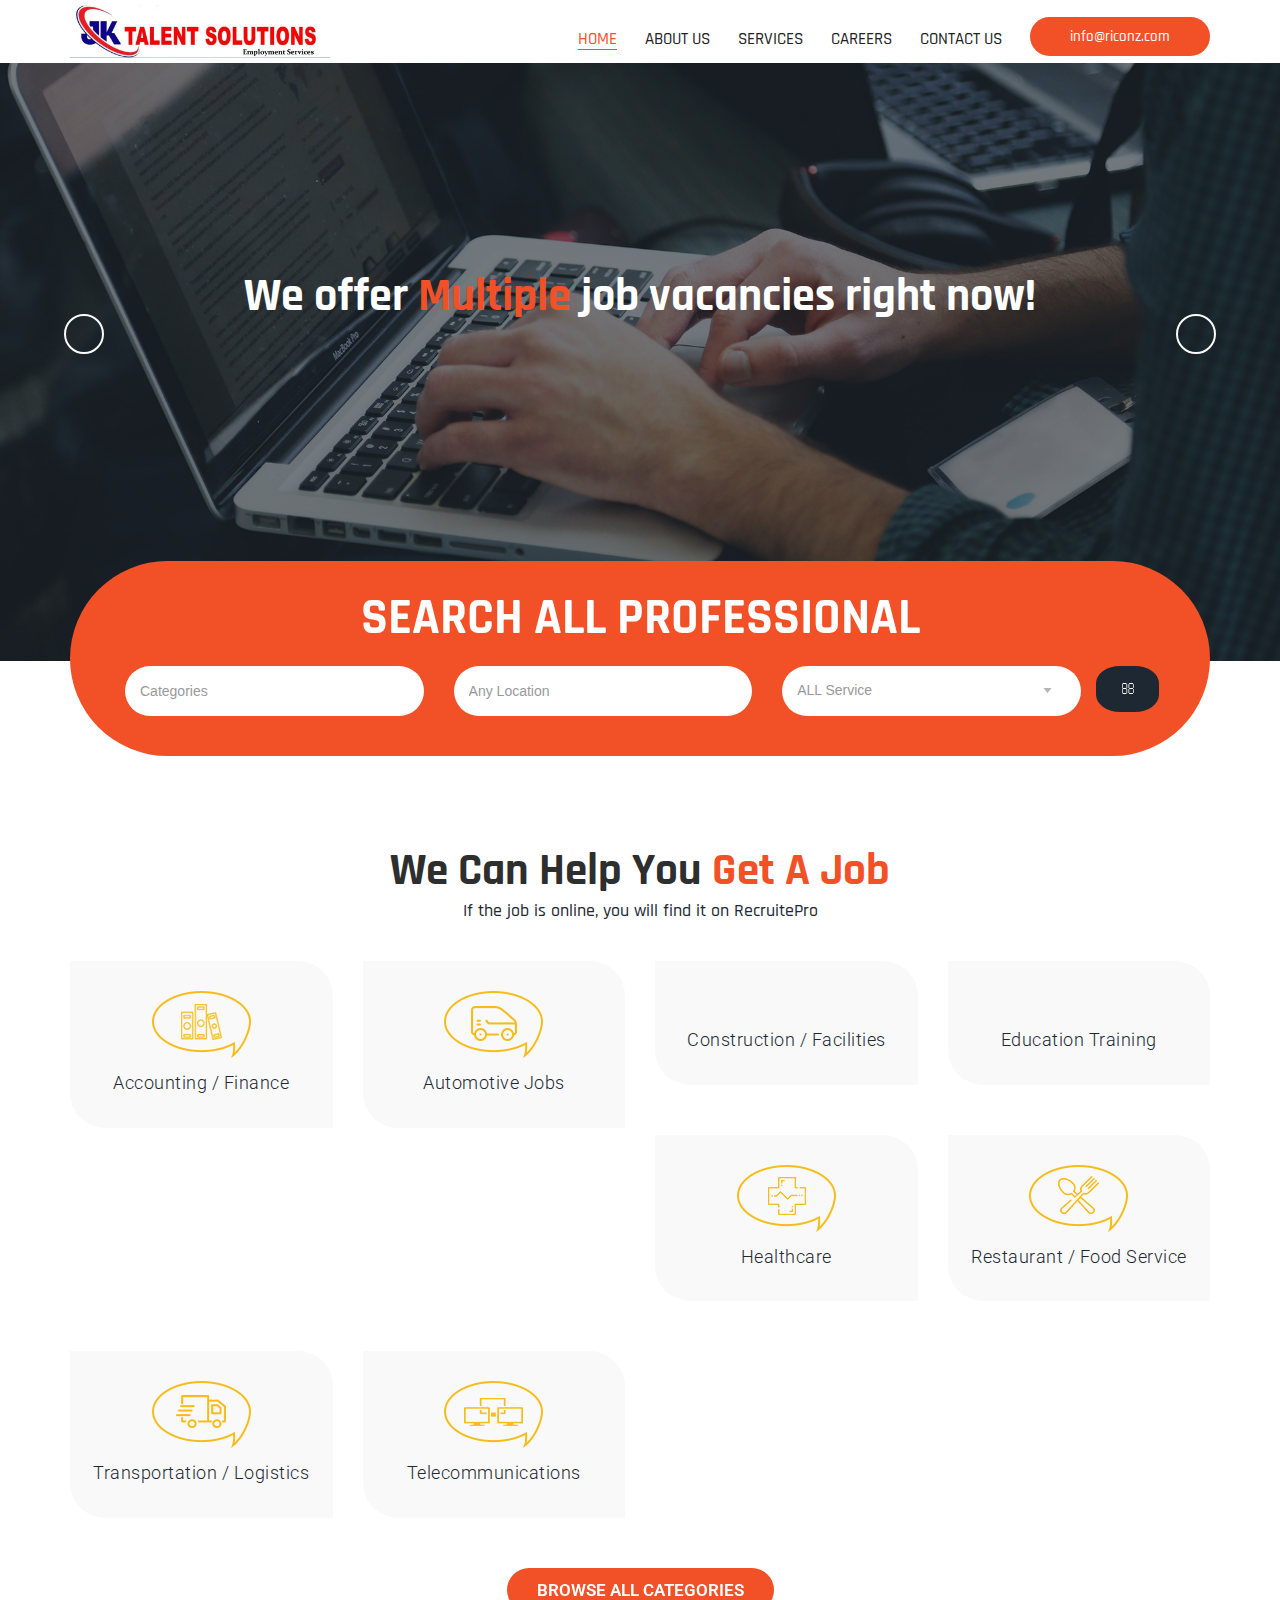
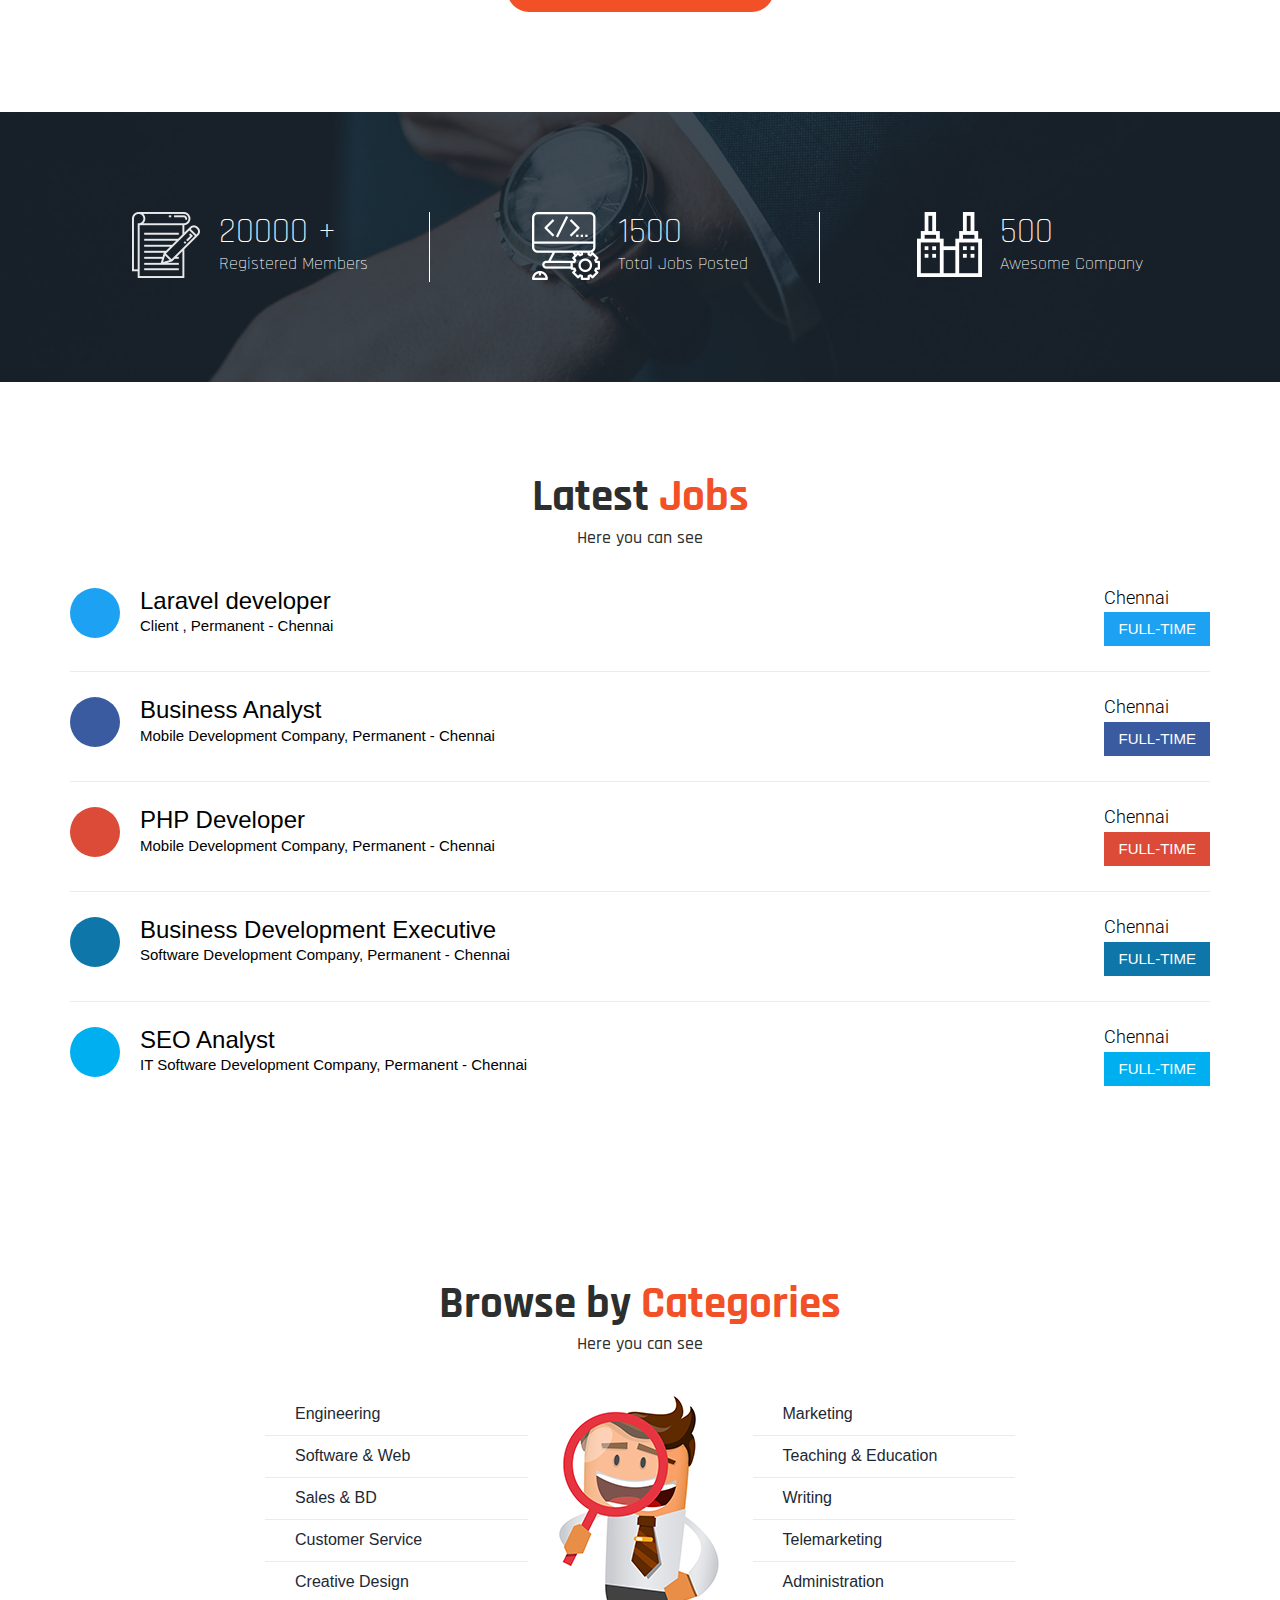
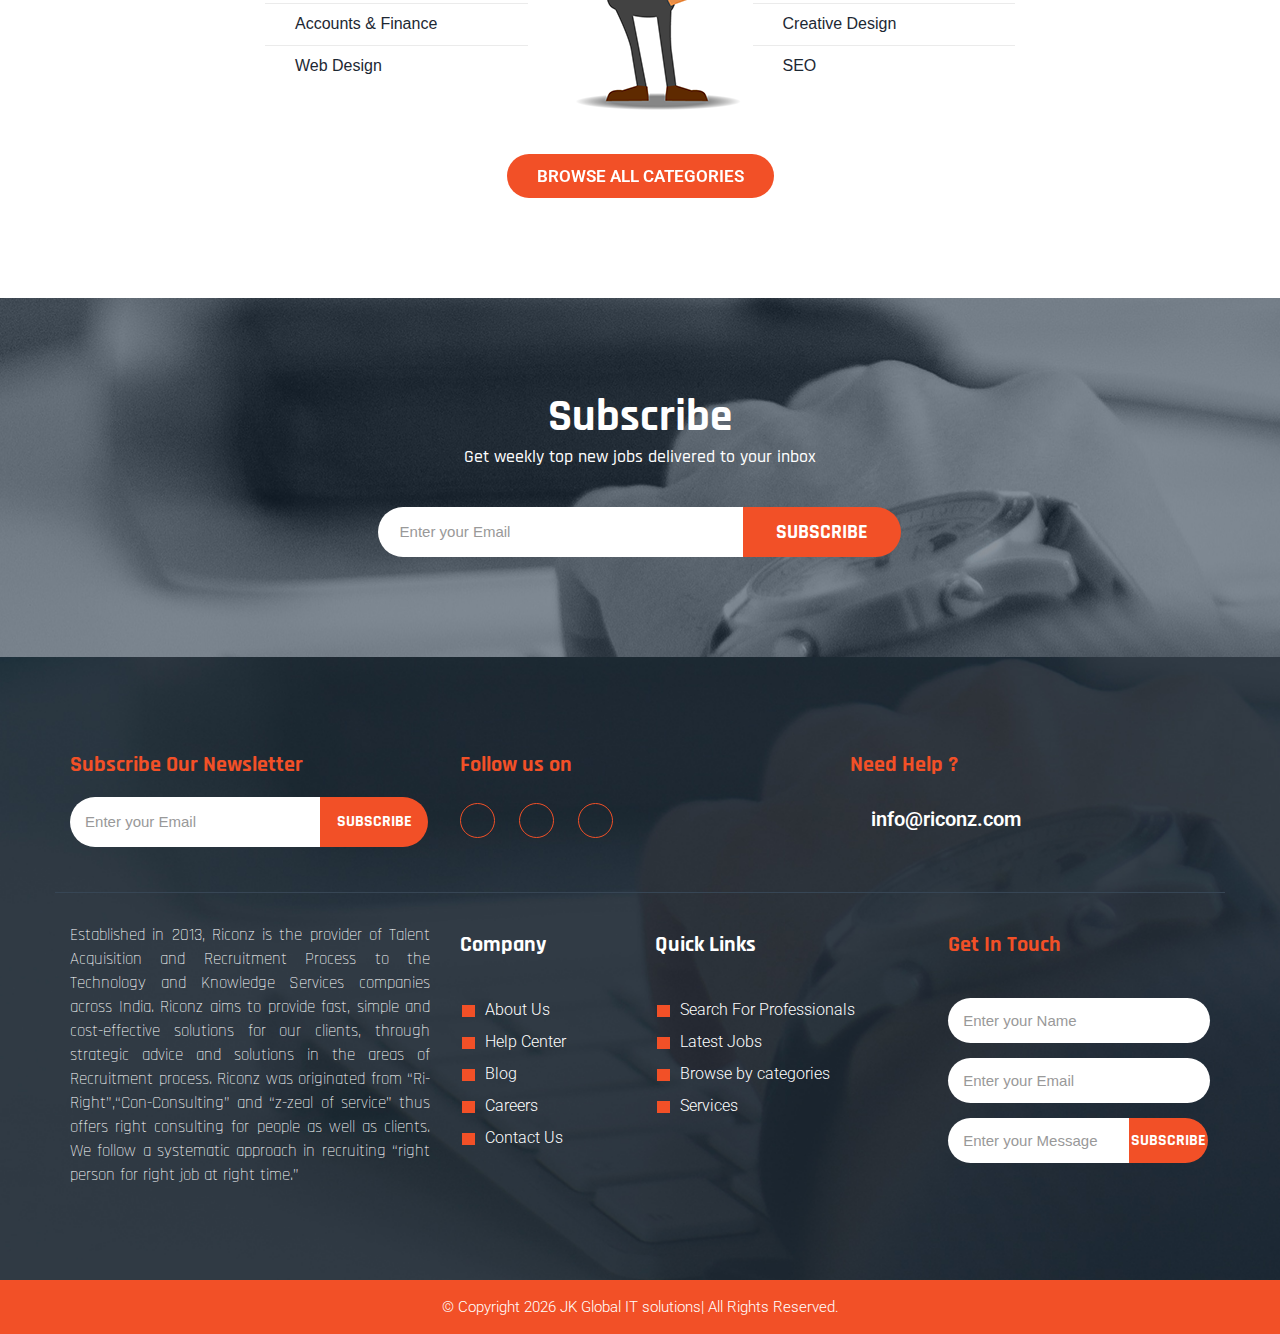
==== commit 01d717e2: "modified" ====
--- a/index.html
+++ b/index.html
@@ -5,7 +5,7 @@
 <meta http-equiv="X-UA-Compatible" content="IE=edge">
 <meta name="viewport" content="width=device-width, initial-scale=1">
 <!-- The above 3 meta tags *must* come first in the head; any other head content must come *after* these tags -->
-<title>JK  Talent SOLUTIONS 1 </title>
+<title>JK  Talent SOLUTIONS  </title>
 <!-- Bootstrap -->
 <link href="assets/bootstrap/css/bootstrap.min.css" rel="stylesheet">
 <!-- Font Awesome CSS-->
@@ -20,6 +20,7 @@
 <!-- Custom CSS -->
 <link href="css/style.css" rel="stylesheet">
 <!-- Favicon -->
+<link rel="stylesheet" href="font.css">
 <link rel="shortcut icon" type="image/x-icon" href="images/favicon.ico">
 <!-- HTML5 shim and Respond.js for IE8 support of HTML5 elements and media queries -->
 <!-- WARNING: Respond.js doesn't work if you view the page via file:// -->
--- a/font.css
+++ b/font.css
@@ -0,0 +1,297 @@
+/* devanagari */
+@font-face {
+    font-family: 'Rajdhani';
+    font-style: normal;
+    font-weight: 400;
+    src: url(https://fonts.gstatic.com/s/rajdhani/v15/LDIxapCSOBg7S-QT7p4GM-aUWA.woff2) format('woff2');
+    unicode-range: U+0900-097F, U+1CD0-1CF9, U+200C-200D, U+20A8, U+20B9, U+20F0, U+25CC, U+A830-A839, U+A8E0-A8FF, U+11B00-11B09;
+  }
+  /* latin-ext */
+  @font-face {
+    font-family: 'Rajdhani';
+    font-style: normal;
+    font-weight: 400;
+    src: url(https://fonts.gstatic.com/s/rajdhani/v15/LDIxapCSOBg7S-QT7p4JM-aUWA.woff2) format('woff2');
+    unicode-range: U+0100-02AF, U+0304, U+0308, U+0329, U+1E00-1E9F, U+1EF2-1EFF, U+2020, U+20A0-20AB, U+20AD-20C0, U+2113, U+2C60-2C7F, U+A720-A7FF;
+  }
+  /* latin */
+  @font-face {
+    font-family: 'Rajdhani';
+    font-style: normal;
+    font-weight: 400;
+    src: url(https://fonts.gstatic.com/s/rajdhani/v15/LDIxapCSOBg7S-QT7p4HM-Y.woff2) format('woff2');
+    unicode-range: U+0000-00FF, U+0131, U+0152-0153, U+02BB-02BC, U+02C6, U+02DA, U+02DC, U+0304, U+0308, U+0329, U+2000-206F, U+2074, U+20AC, U+2122, U+2191, U+2193, U+2212, U+2215, U+FEFF, U+FFFD;
+  }
+  /* devanagari */
+  @font-face {
+    font-family: 'Rajdhani';
+    font-style: normal;
+    font-weight: 500;
+    src: url(https://fonts.gstatic.com/s/rajdhani/v15/LDI2apCSOBg7S-QT7pb0EPOqeef2kg.woff2) format('woff2');
+    unicode-range: U+0900-097F, U+1CD0-1CF9, U+200C-200D, U+20A8, U+20B9, U+20F0, U+25CC, U+A830-A839, U+A8E0-A8FF, U+11B00-11B09;
+  }
+  /* latin-ext */
+  @font-face {
+    font-family: 'Rajdhani';
+    font-style: normal;
+    font-weight: 500;
+    src: url(https://fonts.gstatic.com/s/rajdhani/v15/LDI2apCSOBg7S-QT7pb0EPOleef2kg.woff2) format('woff2');
+    unicode-range: U+0100-02AF, U+0304, U+0308, U+0329, U+1E00-1E9F, U+1EF2-1EFF, U+2020, U+20A0-20AB, U+20AD-20C0, U+2113, U+2C60-2C7F, U+A720-A7FF;
+  }
+  /* latin */
+  @font-face {
+    font-family: 'Rajdhani';
+    font-style: normal;
+    font-weight: 500;
+    src: url(https://fonts.gstatic.com/s/rajdhani/v15/LDI2apCSOBg7S-QT7pb0EPOreec.woff2) format('woff2');
+    unicode-range: U+0000-00FF, U+0131, U+0152-0153, U+02BB-02BC, U+02C6, U+02DA, U+02DC, U+0304, U+0308, U+0329, U+2000-206F, U+2074, U+20AC, U+2122, U+2191, U+2193, U+2212, U+2215, U+FEFF, U+FFFD;
+  }
+  /* devanagari */
+  @font-face {
+    font-family: 'Rajdhani';
+    font-style: normal;
+    font-weight: 700;
+    src: url(https://fonts.gstatic.com/s/rajdhani/v15/LDI2apCSOBg7S-QT7pa8FvOqeef2kg.woff2) format('woff2');
+    unicode-range: U+0900-097F, U+1CD0-1CF9, U+200C-200D, U+20A8, U+20B9, U+20F0, U+25CC, U+A830-A839, U+A8E0-A8FF, U+11B00-11B09;
+  }
+  /* latin-ext */
+  @font-face {
+    font-family: 'Rajdhani';
+    font-style: normal;
+    font-weight: 700;
+    src: url(https://fonts.gstatic.com/s/rajdhani/v15/LDI2apCSOBg7S-QT7pa8FvOleef2kg.woff2) format('woff2');
+    unicode-range: U+0100-02AF, U+0304, U+0308, U+0329, U+1E00-1E9F, U+1EF2-1EFF, U+2020, U+20A0-20AB, U+20AD-20C0, U+2113, U+2C60-2C7F, U+A720-A7FF;
+  }
+  /* latin */
+  @font-face {
+    font-family: 'Rajdhani';
+    font-style: normal;
+    font-weight: 700;
+    src: url(https://fonts.gstatic.com/s/rajdhani/v15/LDI2apCSOBg7S-QT7pa8FvOreec.woff2) format('woff2');
+    unicode-range: U+0000-00FF, U+0131, U+0152-0153, U+02BB-02BC, U+02C6, U+02DA, U+02DC, U+0304, U+0308, U+0329, U+2000-206F, U+2074, U+20AC, U+2122, U+2191, U+2193, U+2212, U+2215, U+FEFF, U+FFFD;
+  }
+  /* cyrillic-ext */
+  @font-face {
+    font-family: 'Roboto';
+    font-style: normal;
+    font-weight: 300;
+    src: url(https://fonts.gstatic.com/s/roboto/v30/KFOlCnqEu92Fr1MmSU5fCRc4EsA.woff2) format('woff2');
+    unicode-range: U+0460-052F, U+1C80-1C88, U+20B4, U+2DE0-2DFF, U+A640-A69F, U+FE2E-FE2F;
+  }
+  /* cyrillic */
+  @font-face {
+    font-family: 'Roboto';
+    font-style: normal;
+    font-weight: 300;
+    src: url(https://fonts.gstatic.com/s/roboto/v30/KFOlCnqEu92Fr1MmSU5fABc4EsA.woff2) format('woff2');
+    unicode-range: U+0301, U+0400-045F, U+0490-0491, U+04B0-04B1, U+2116;
+  }
+  /* greek-ext */
+  @font-face {
+    font-family: 'Roboto';
+    font-style: normal;
+    font-weight: 300;
+    src: url(https://fonts.gstatic.com/s/roboto/v30/KFOlCnqEu92Fr1MmSU5fCBc4EsA.woff2) format('woff2');
+    unicode-range: U+1F00-1FFF;
+  }
+  /* greek */
+  @font-face {
+    font-family: 'Roboto';
+    font-style: normal;
+    font-weight: 300;
+    src: url(https://fonts.gstatic.com/s/roboto/v30/KFOlCnqEu92Fr1MmSU5fBxc4EsA.woff2) format('woff2');
+    unicode-range: U+0370-0377, U+037A-037F, U+0384-038A, U+038C, U+038E-03A1, U+03A3-03FF;
+  }
+  /* vietnamese */
+  @font-face {
+    font-family: 'Roboto';
+    font-style: normal;
+    font-weight: 300;
+    src: url(https://fonts.gstatic.com/s/roboto/v30/KFOlCnqEu92Fr1MmSU5fCxc4EsA.woff2) format('woff2');
+    unicode-range: U+0102-0103, U+0110-0111, U+0128-0129, U+0168-0169, U+01A0-01A1, U+01AF-01B0, U+0300-0301, U+0303-0304, U+0308-0309, U+0323, U+0329, U+1EA0-1EF9, U+20AB;
+  }
+  /* latin-ext */
+  @font-face {
+    font-family: 'Roboto';
+    font-style: normal;
+    font-weight: 300;
+    src: url(https://fonts.gstatic.com/s/roboto/v30/KFOlCnqEu92Fr1MmSU5fChc4EsA.woff2) format('woff2');
+    unicode-range: U+0100-02AF, U+0304, U+0308, U+0329, U+1E00-1E9F, U+1EF2-1EFF, U+2020, U+20A0-20AB, U+20AD-20C0, U+2113, U+2C60-2C7F, U+A720-A7FF;
+  }
+  /* latin */
+  @font-face {
+    font-family: 'Roboto';
+    font-style: normal;
+    font-weight: 300;
+    src: url(https://fonts.gstatic.com/s/roboto/v30/KFOlCnqEu92Fr1MmSU5fBBc4.woff2) format('woff2');
+    unicode-range: U+0000-00FF, U+0131, U+0152-0153, U+02BB-02BC, U+02C6, U+02DA, U+02DC, U+0304, U+0308, U+0329, U+2000-206F, U+2074, U+20AC, U+2122, U+2191, U+2193, U+2212, U+2215, U+FEFF, U+FFFD;
+  }
+  /* cyrillic-ext */
+  @font-face {
+    font-family: 'Roboto';
+    font-style: normal;
+    font-weight: 400;
+    src: url(https://fonts.gstatic.com/s/roboto/v30/KFOmCnqEu92Fr1Mu72xKOzY.woff2) format('woff2');
+    unicode-range: U+0460-052F, U+1C80-1C88, U+20B4, U+2DE0-2DFF, U+A640-A69F, U+FE2E-FE2F;
+  }
+  /* cyrillic */
+  @font-face {
+    font-family: 'Roboto';
+    font-style: normal;
+    font-weight: 400;
+    src: url(https://fonts.gstatic.com/s/roboto/v30/KFOmCnqEu92Fr1Mu5mxKOzY.woff2) format('woff2');
+    unicode-range: U+0301, U+0400-045F, U+0490-0491, U+04B0-04B1, U+2116;
+  }
+  /* greek-ext */
+  @font-face {
+    font-family: 'Roboto';
+    font-style: normal;
+    font-weight: 400;
+    src: url(https://fonts.gstatic.com/s/roboto/v30/KFOmCnqEu92Fr1Mu7mxKOzY.woff2) format('woff2');
+    unicode-range: U+1F00-1FFF;
+  }
+  /* greek */
+  @font-face {
+    font-family: 'Roboto';
+    font-style: normal;
+    font-weight: 400;
+    src: url(https://fonts.gstatic.com/s/roboto/v30/KFOmCnqEu92Fr1Mu4WxKOzY.woff2) format('woff2');
+    unicode-range: U+0370-0377, U+037A-037F, U+0384-038A, U+038C, U+038E-03A1, U+03A3-03FF;
+  }
+  /* vietnamese */
+  @font-face {
+    font-family: 'Roboto';
+    font-style: normal;
+    font-weight: 400;
+    src: url(https://fonts.gstatic.com/s/roboto/v30/KFOmCnqEu92Fr1Mu7WxKOzY.woff2) format('woff2');
+    unicode-range: U+0102-0103, U+0110-0111, U+0128-0129, U+0168-0169, U+01A0-01A1, U+01AF-01B0, U+0300-0301, U+0303-0304, U+0308-0309, U+0323, U+0329, U+1EA0-1EF9, U+20AB;
+  }
+  /* latin-ext */
+  @font-face {
+    font-family: 'Roboto';
+    font-style: normal;
+    font-weight: 400;
+    src: url(https://fonts.gstatic.com/s/roboto/v30/KFOmCnqEu92Fr1Mu7GxKOzY.woff2) format('woff2');
+    unicode-range: U+0100-02AF, U+0304, U+0308, U+0329, U+1E00-1E9F, U+1EF2-1EFF, U+2020, U+20A0-20AB, U+20AD-20C0, U+2113, U+2C60-2C7F, U+A720-A7FF;
+  }
+  /* latin */
+  @font-face {
+    font-family: 'Roboto';
+    font-style: normal;
+    font-weight: 400;
+    src: url(https://fonts.gstatic.com/s/roboto/v30/KFOmCnqEu92Fr1Mu4mxK.woff2) format('woff2');
+    unicode-range: U+0000-00FF, U+0131, U+0152-0153, U+02BB-02BC, U+02C6, U+02DA, U+02DC, U+0304, U+0308, U+0329, U+2000-206F, U+2074, U+20AC, U+2122, U+2191, U+2193, U+2212, U+2215, U+FEFF, U+FFFD;
+  }
+  /* cyrillic-ext */
+  @font-face {
+    font-family: 'Roboto';
+    font-style: normal;
+    font-weight: 500;
+    src: url(https://fonts.gstatic.com/s/roboto/v30/KFOlCnqEu92Fr1MmEU9fCRc4EsA.woff2) format('woff2');
+    unicode-range: U+0460-052F, U+1C80-1C88, U+20B4, U+2DE0-2DFF, U+A640-A69F, U+FE2E-FE2F;
+  }
+  /* cyrillic */
+  @font-face {
+    font-family: 'Roboto';
+    font-style: normal;
+    font-weight: 500;
+    src: url(https://fonts.gstatic.com/s/roboto/v30/KFOlCnqEu92Fr1MmEU9fABc4EsA.woff2) format('woff2');
+    unicode-range: U+0301, U+0400-045F, U+0490-0491, U+04B0-04B1, U+2116;
+  }
+  /* greek-ext */
+  @font-face {
+    font-family: 'Roboto';
+    font-style: normal;
+    font-weight: 500;
+    src: url(https://fonts.gstatic.com/s/roboto/v30/KFOlCnqEu92Fr1MmEU9fCBc4EsA.woff2) format('woff2');
+    unicode-range: U+1F00-1FFF;
+  }
+  /* greek */
+  @font-face {
+    font-family: 'Roboto';
+    font-style: normal;
+    font-weight: 500;
+    src: url(https://fonts.gstatic.com/s/roboto/v30/KFOlCnqEu92Fr1MmEU9fBxc4EsA.woff2) format('woff2');
+    unicode-range: U+0370-0377, U+037A-037F, U+0384-038A, U+038C, U+038E-03A1, U+03A3-03FF;
+  }
+  /* vietnamese */
+  @font-face {
+    font-family: 'Roboto';
+    font-style: normal;
+    font-weight: 500;
+    src: url(https://fonts.gstatic.com/s/roboto/v30/KFOlCnqEu92Fr1MmEU9fCxc4EsA.woff2) format('woff2');
+    unicode-range: U+0102-0103, U+0110-0111, U+0128-0129, U+0168-0169, U+01A0-01A1, U+01AF-01B0, U+0300-0301, U+0303-0304, U+0308-0309, U+0323, U+0329, U+1EA0-1EF9, U+20AB;
+  }
+  /* latin-ext */
+  @font-face {
+    font-family: 'Roboto';
+    font-style: normal;
+    font-weight: 500;
+    src: url(https://fonts.gstatic.com/s/roboto/v30/KFOlCnqEu92Fr1MmEU9fChc4EsA.woff2) format('woff2');
+    unicode-range: U+0100-02AF, U+0304, U+0308, U+0329, U+1E00-1E9F, U+1EF2-1EFF, U+2020, U+20A0-20AB, U+20AD-20C0, U+2113, U+2C60-2C7F, U+A720-A7FF;
+  }
+  /* latin */
+  @font-face {
+    font-family: 'Roboto';
+    font-style: normal;
+    font-weight: 500;
+    src: url(https://fonts.gstatic.com/s/roboto/v30/KFOlCnqEu92Fr1MmEU9fBBc4.woff2) format('woff2');
+    unicode-range: U+0000-00FF, U+0131, U+0152-0153, U+02BB-02BC, U+02C6, U+02DA, U+02DC, U+0304, U+0308, U+0329, U+2000-206F, U+2074, U+20AC, U+2122, U+2191, U+2193, U+2212, U+2215, U+FEFF, U+FFFD;
+  }
+  /* cyrillic-ext */
+  @font-face {
+    font-family: 'Roboto';
+    font-style: normal;
+    font-weight: 700;
+    src: url(https://fonts.gstatic.com/s/roboto/v30/KFOlCnqEu92Fr1MmWUlfCRc4EsA.woff2) format('woff2');
+    unicode-range: U+0460-052F, U+1C80-1C88, U+20B4, U+2DE0-2DFF, U+A640-A69F, U+FE2E-FE2F;
+  }
+  /* cyrillic */
+  @font-face {
+    font-family: 'Roboto';
+    font-style: normal;
+    font-weight: 700;
+    src: url(https://fonts.gstatic.com/s/roboto/v30/KFOlCnqEu92Fr1MmWUlfABc4EsA.woff2) format('woff2');
+    unicode-range: U+0301, U+0400-045F, U+0490-0491, U+04B0-04B1, U+2116;
+  }
+  /* greek-ext */
+  @font-face {
+    font-family: 'Roboto';
+    font-style: normal;
+    font-weight: 700;
+    src: url(https://fonts.gstatic.com/s/roboto/v30/KFOlCnqEu92Fr1MmWUlfCBc4EsA.woff2) format('woff2');
+    unicode-range: U+1F00-1FFF;
+  }
+  /* greek */
+  @font-face {
+    font-family: 'Roboto';
+    font-style: normal;
+    font-weight: 700;
+    src: url(https://fonts.gstatic.com/s/roboto/v30/KFOlCnqEu92Fr1MmWUlfBxc4EsA.woff2) format('woff2');
+    unicode-range: U+0370-0377, U+037A-037F, U+0384-038A, U+038C, U+038E-03A1, U+03A3-03FF;
+  }
+  /* vietnamese */
+  @font-face {
+    font-family: 'Roboto';
+    font-style: normal;
+    font-weight: 700;
+    src: url(https://fonts.gstatic.com/s/roboto/v30/KFOlCnqEu92Fr1MmWUlfCxc4EsA.woff2) format('woff2');
+    unicode-range: U+0102-0103, U+0110-0111, U+0128-0129, U+0168-0169, U+01A0-01A1, U+01AF-01B0, U+0300-0301, U+0303-0304, U+0308-0309, U+0323, U+0329, U+1EA0-1EF9, U+20AB;
+  }
+  /* latin-ext */
+  @font-face {
+    font-family: 'Roboto';
+    font-style: normal;
+    font-weight: 700;
+    src: url(https://fonts.gstatic.com/s/roboto/v30/KFOlCnqEu92Fr1MmWUlfChc4EsA.woff2) format('woff2');
+    unicode-range: U+0100-02AF, U+0304, U+0308, U+0329, U+1E00-1E9F, U+1EF2-1EFF, U+2020, U+20A0-20AB, U+20AD-20C0, U+2113, U+2C60-2C7F, U+A720-A7FF;
+  }
+  /* latin */
+  @font-face {
+    font-family: 'Roboto';
+    font-style: normal;
+    font-weight: 700;
+    src: url(https://fonts.gstatic.com/s/roboto/v30/KFOlCnqEu92Fr1MmWUlfBBc4.woff2) format('woff2');
+    unicode-range: U+0000-00FF, U+0131, U+0152-0153, U+02BB-02BC, U+02C6, U+02DA, U+02DC, U+0304, U+0308, U+0329, U+2000-206F, U+2074, U+20AC, U+2122, U+2191, U+2193, U+2212, U+2215, U+FEFF, U+FFFD;
+  }
+  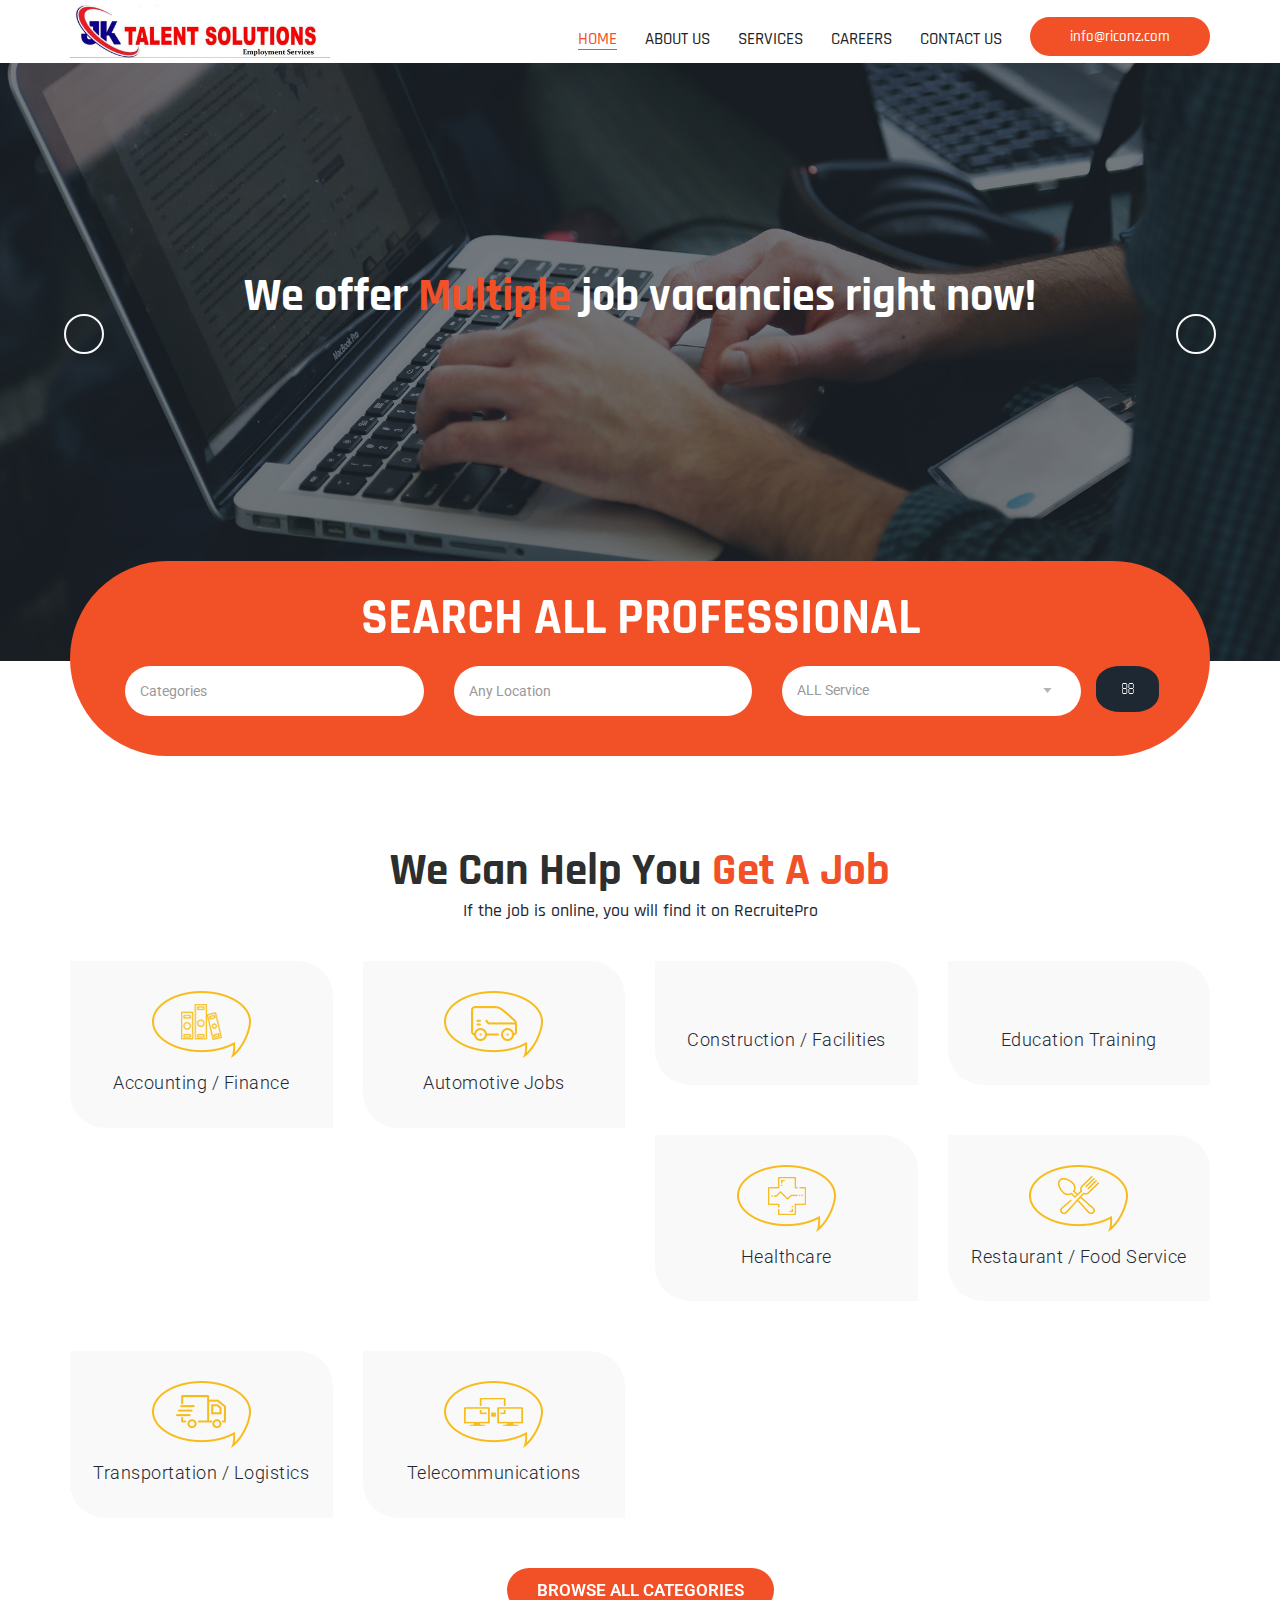
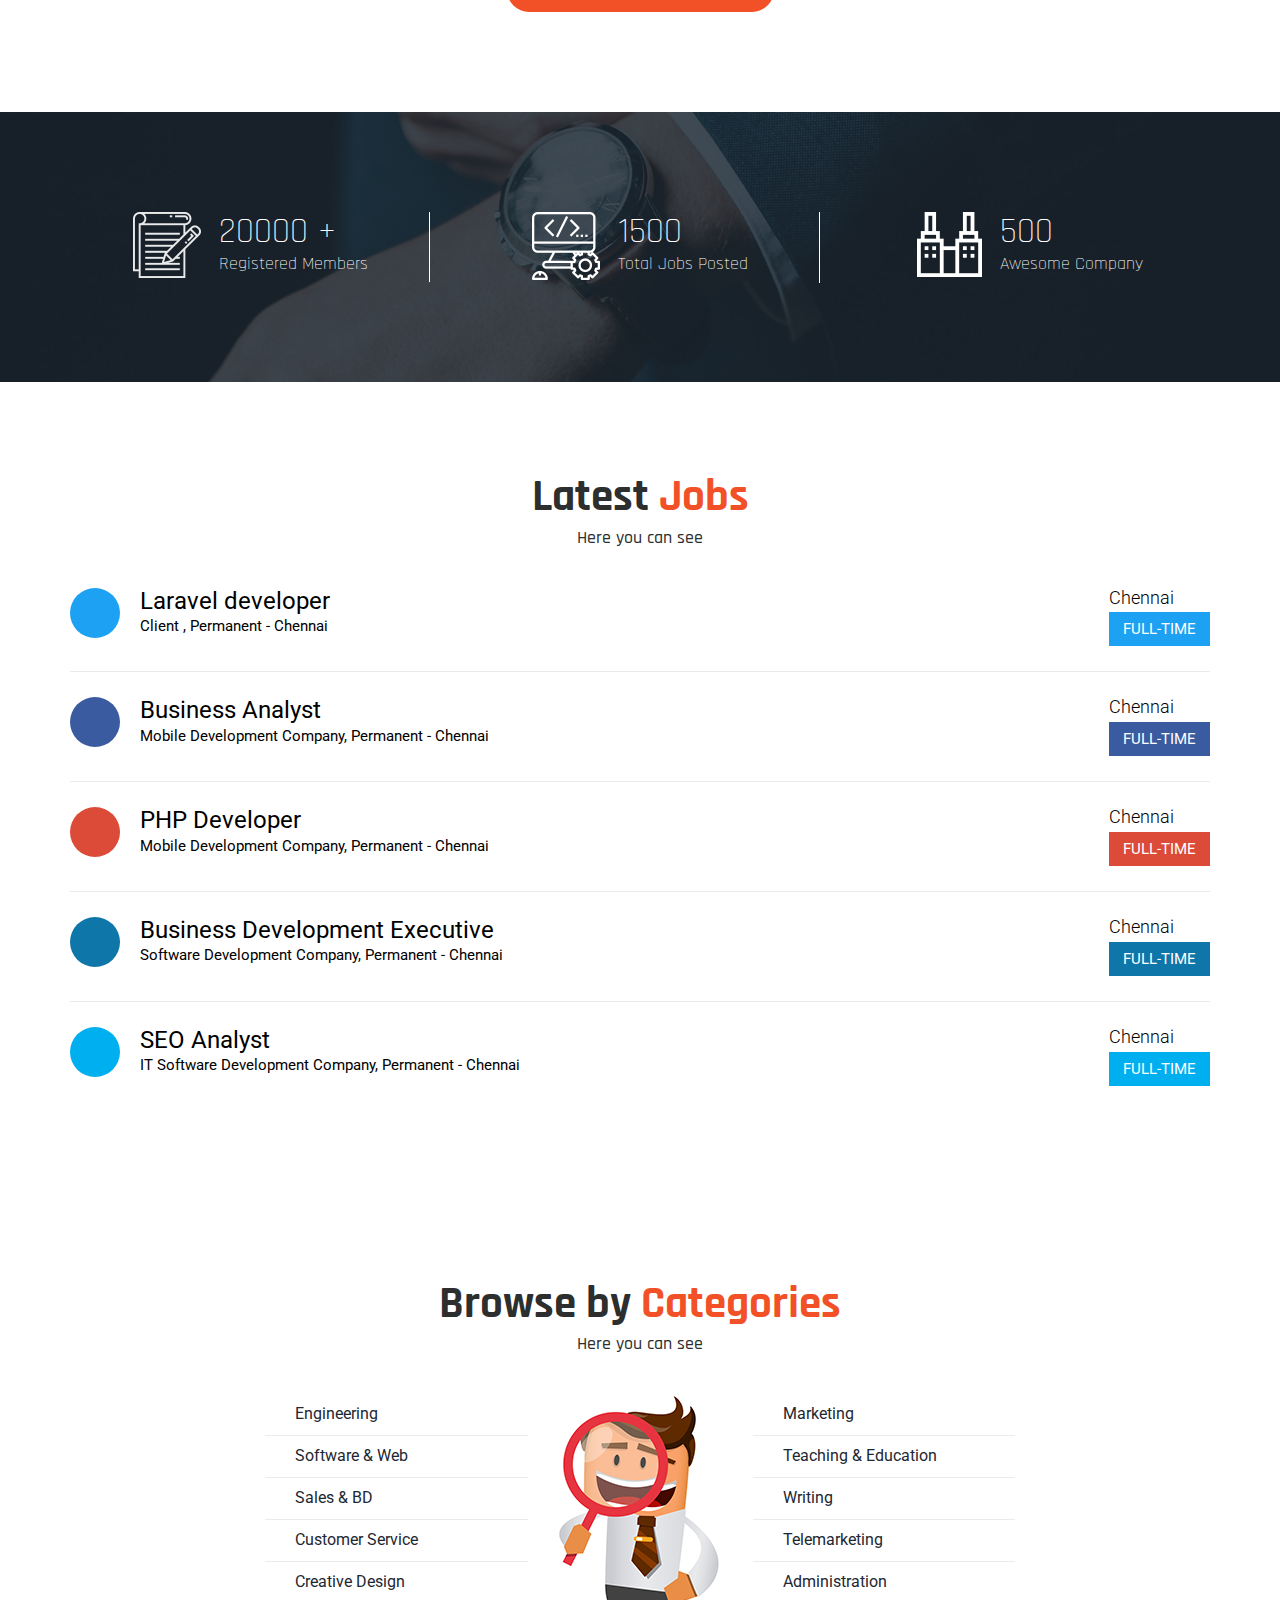
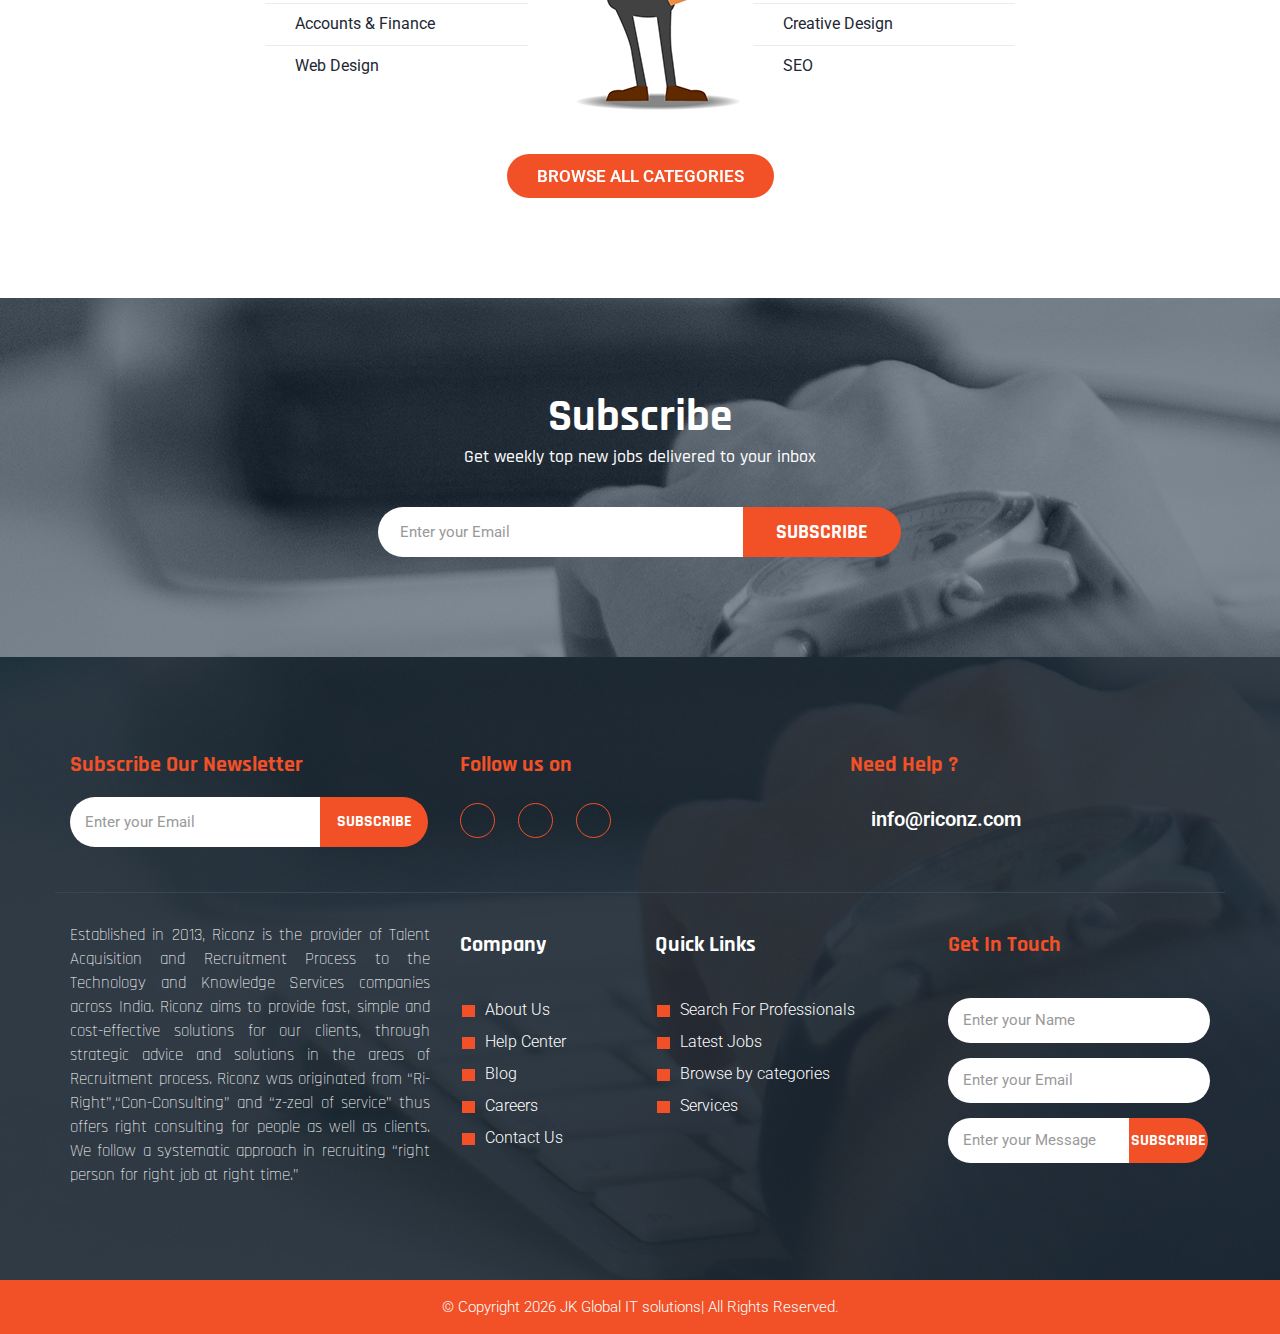
==== commit a45da776: "modified" ====
--- a/index.html
+++ b/index.html
@@ -20,7 +20,7 @@
 <!-- Custom CSS -->
 <link href="css/style.css" rel="stylesheet">
 <!-- Favicon -->
-<link rel="stylesheet" href="font.css">
+<!-- <link rel="stylesheet" href="font.css"> -->
 <link rel="shortcut icon" type="image/x-icon" href="images/favicon.ico">
 <!-- HTML5 shim and Respond.js for IE8 support of HTML5 elements and media queries -->
 <!-- WARNING: Respond.js doesn't work if you view the page via file:// -->
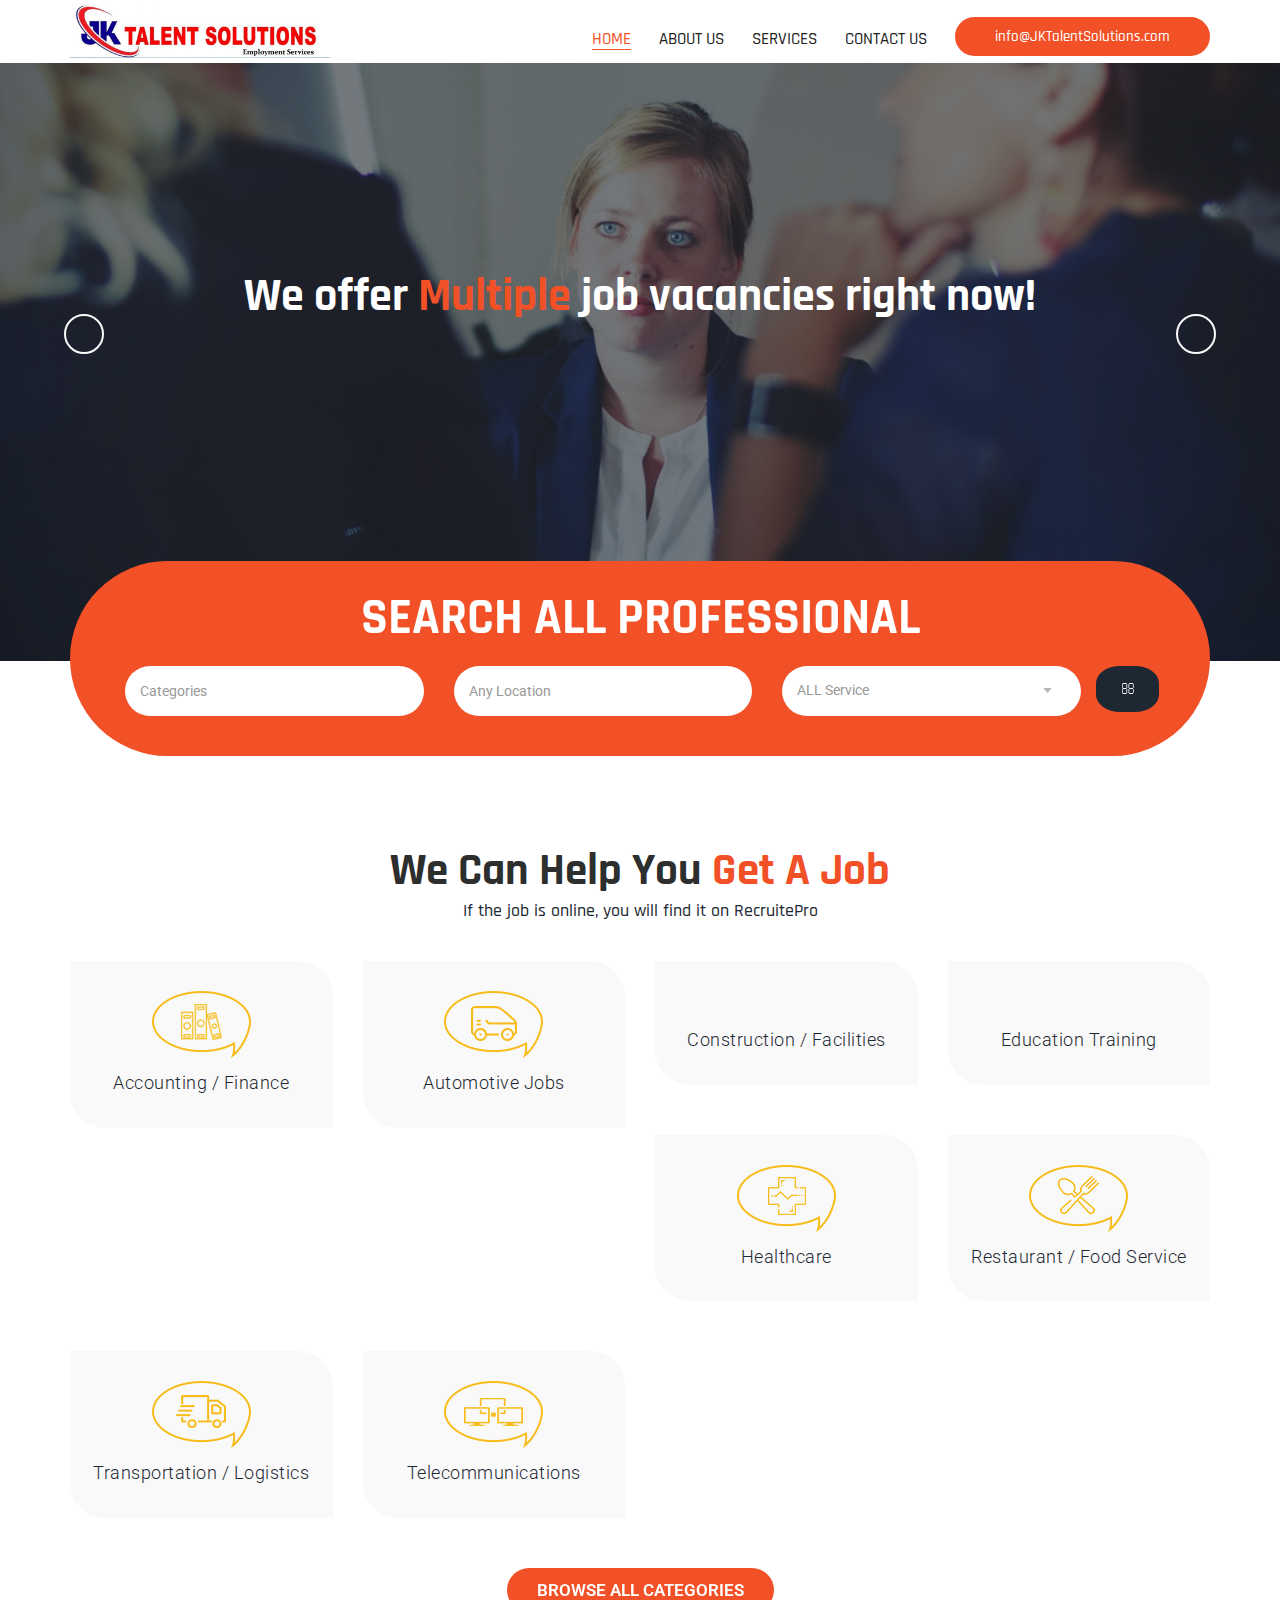
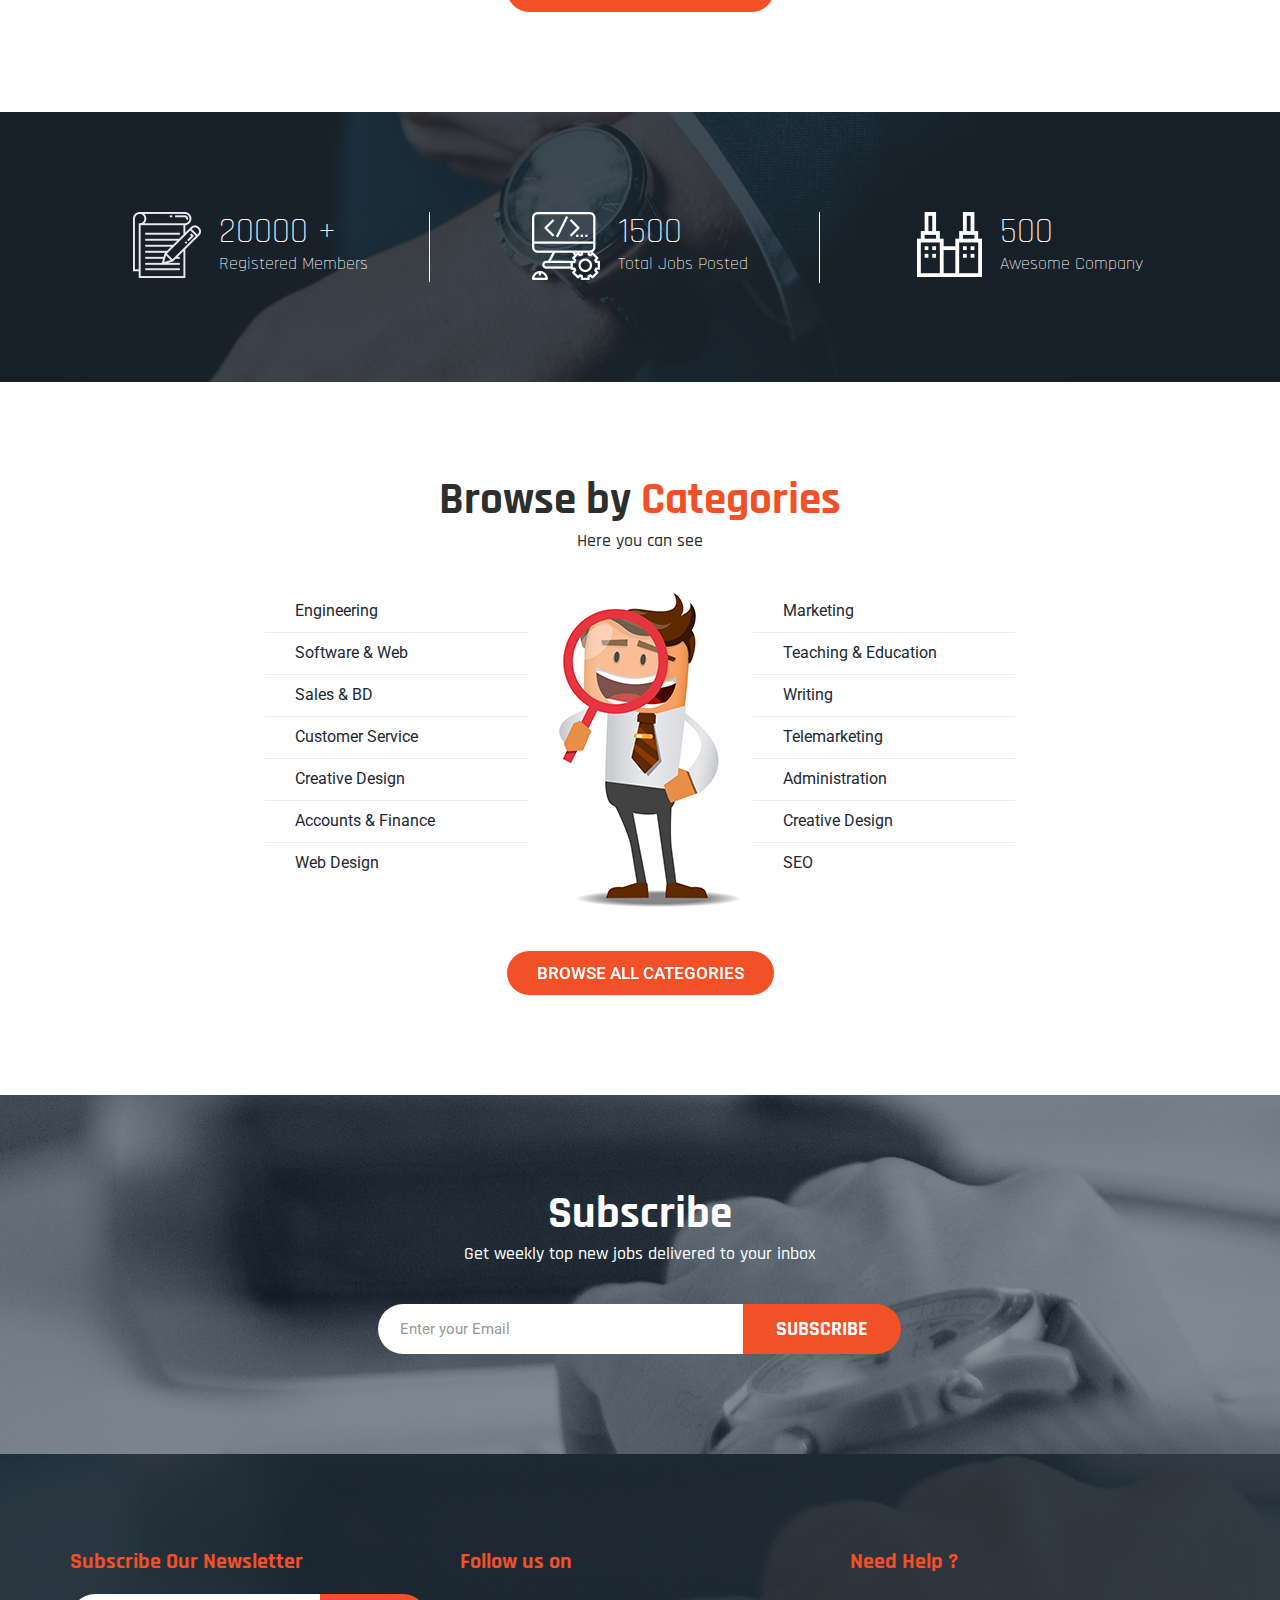
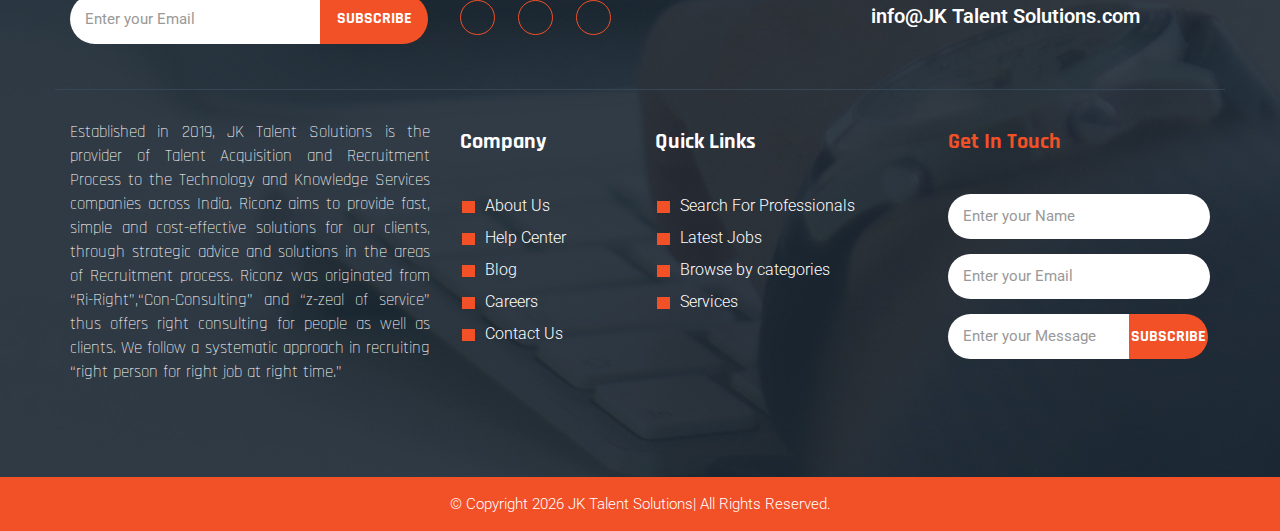
==== commit 82fd1aa6: "modified" ====
--- a/index.html
+++ b/index.html
@@ -5,7 +5,7 @@
 <meta http-equiv="X-UA-Compatible" content="IE=edge">
 <meta name="viewport" content="width=device-width, initial-scale=1">
 <!-- The above 3 meta tags *must* come first in the head; any other head content must come *after* these tags -->
-<title>JK  Talent SOLUTIONS  </title>
+<title>JK  TALENT SOLUTIONS  </title>
 <!-- Bootstrap -->
 <link href="assets/bootstrap/css/bootstrap.min.css" rel="stylesheet">
 <!-- Font Awesome CSS-->
@@ -19,6 +19,7 @@
 <link href="assets/css/magnific-popup.css" rel="stylesheet">
 <!-- Custom CSS -->
 <link href="css/style.css" rel="stylesheet">
+<script src="index.js"></script>
 <!-- Favicon -->
 <!-- <link rel="stylesheet" href="font.css"> -->
 <link rel="shortcut icon" type="image/x-icon" href="images/favicon.ico">
@@ -31,36 +32,35 @@
 </head>
 <body>
 <!-- Loader -->
-<div id="dvLoading"></div>
+<div id="dvLoading" style="display: none;"></div>
 <!-- Header Start -->
-<header class="wow fadeInDown" data-offset-top="197" data-spy="affix">
+<header class="wow fadeInDown" data-offset-top="197" data-spy="affix" style="visibility:visible">
   <div class="logo-wrapper"> 
     <!-- Logo -->
     <div class="container">
       <div class="row"> 
         <!-- Logo -->
-        <div class="col-sm-12 col-md-3 hidden-xs logoimg"> <a href="index.php"><img src="images/logo.png" alt="JK GLOBAL IT SOLUTIONS"/></a> </div>
+        <div class="col-sm-12 col-md-3 hidden-xs logoimg"> <a href="index.html"><img src="images/logo.png" alt="JK GLOBAL IT SOLUTIONS"/></a> </div>
         <!-- Navigation -->
         <div class="col-sm-12 col-md-9">
           <nav class="navbar navbar-default pull-right"> 
             <!-- Brand and toggle get grouped for better mobile display -->
             <div class="navbar-header">
               <button type="button" class="navbar-toggle collapsed" data-toggle="collapse" data-target="#bs-example-navbar-collapse-1" aria-expanded="false"> <span class="sr-only">Toggle navigation</span> <span class="icon-bar"></span> <span class="icon-bar"></span> <span class="icon-bar"></span> </button>
-              <a class="navbar-brand logoimg" href="index.php"><img src="images/logo.png" alt="Riconz Technologies"/></a> </div>
+              <a class="navbar-brand logoimg" href="index.html"><img src="images/logo.png" alt="JKTalentSolutions"/></a> </div>
             <!-- Collect the nav links, forms, and other content for toggling -->
             <div class="collapse navbar-collapse" id="bs-example-navbar-collapse-1">
               <ul class="nav navbar-nav">
-                <li class="active"><a href="index.php">Home</a></li>
-                 <li><a href="about-us.php">About Us</a></li>
-                <li><a href="services.php">Services</a></li>
-                <li><a href="careers.php">Careers</a> </li>
-                
-                <li><a href="contact-us.php">Contact Us</a></li>
+                <li class="active" ><a href="index.html">Home</a></li>
+                 <li><a href="about-us.html">About Us</a></li>
+                <li><a href="services.html">Services</a></li>
+                <!-- <li><a href="careers.html">Careers</a> </li> -->
+                <li><a href="contact-us.html">Contact Us</a></li>
               </ul>
             </div>
             <!-- /.navbar-collapse -->
             
-            <div class="login pull-right hidden-xs"> <a href="mailto:vijayasekaran.r@riconz.com">info@riconz.com</a></div>
+            <div class="login pull-right hidden-xs"> <a href="mailto:">info@JKTalentSolutions.com</a></div>
           </nav>
         </div>
       </div>
@@ -75,22 +75,22 @@
     <div class="overlay"></div>
     <!-- Wrapper for slides -->
     <div class="carousel-inner">
-      <div class="item slides active">
-        <div class="slide-1"><img src="images/banner1.jpg" alt="Riconz Technologies"/></div>
+      <div class="item slides">
+        <div class="slide-1"><img src="images/banner1.jpg" alt="JK Talent Solutions"></div>
         <div class="hero">
           <h1>We offer <span>Multiple</span> job vacancies right now!</h1>
           <p>Find your desire one in a minute</p>
         </div>
       </div>
-      <div class="item slides">
-        <div class="slide-2"><img src="images/banner2.jpg" alt="Riconz Technologies"/></div>
+      <div class="item slides active">
+        <div class="slide-2"><img src="images/banner2.jpg" alt="JK Talent Solutions"></div>
         <div class="hero">
           <h1>We offer <span>Multiple</span> job vacancies right now!</h1>
           <p>Find your desire one in a minute</p>
         </div>
       </div>
       <div class="item slides">
-        <div class="slide-3"><img src="images/banner3.jpg" alt="Riconz Technologies"/></div>
+        <div class="slide-3"><img src="images/banner3.jpg" alt="JK Talent Solutions"></div>
         <div class="hero">
           <h1>We offer <span>Multiple</span> job vacancies right now!</h1>
           <p>Find your desire one in a minute</p>
@@ -100,7 +100,6 @@
     <div class="slide-arrows"><a class="left carousel-control" href="#bs-carousel" data-slide="prev"><span class="transition3s glyphicon glyphicon-chevron-left fa fa-angle-left"></span></a> <a class="right carousel-control" href="#bs-carousel" data-slide="next"><span class="transition3s glyphicon glyphicon-chevron-right fa fa-angle-right"></span></a></div>
   </div>
 </div>
-<!-- Banner Wrapper End --> 
 <!-- Professional Search Start -->
 <div class="professional-search">
   <div class="container">
@@ -219,73 +218,8 @@
   </div>
 </div>
 <!-- Our counters End --> 
-<!-- Latest jobs Wrapper Start -->
-<div class="latest-jobs-wrapper">
-  <div class="container">
-    <div class="title">
-      <h2>Latest <span>Jobs</span></h2>
-      <h3>Here you can see</h3>
-    </div>
-  </div>
-  <div class="container">
-    <div class="single-jobs"> <i class="fa fa-twitter"></i>
-      <div class="job-heading">
-        <h3>Laravel developer</h3>
-        <p>Client , Permanent - Chennai</p>
-      </div>
-      <div class="our-location color1"> <span class="fa fa-map-marker" aria-hidden="true"></span>
-        <div class="location-content">
-          <h3>Chennai </h3>
-          <span>Full-Time</span> </div>
-      </div>
-    </div>
-    <div class="single-jobs"> <i class="fa fa-facebook"></i>
-      <div class="job-heading">
-        <h3>Business Analyst</h3>
-        <p>Mobile Development Company, Permanent - Chennai</p>
-      </div>
-      <div class="our-location color2"> <span class="fa fa-map-marker" aria-hidden="true"></span>
-        <div class="location-content">
-          <h3>Chennai</h3>
-          <span>Full-Time</span> </div>
-      </div>
-    </div>
-    <div class="single-jobs"> <i class="fa fa-google-plus"></i>
-      <div class="job-heading">
-        <h3>PHP Developer</h3>
-        <p>Mobile Development Company, Permanent - Chennai</p>
-      </div>
-      <div class="our-location color3"> <span class="fa fa-map-marker" aria-hidden="true"></span>
-        <div class="location-content">
-          <h3>Chennai</h3>
-          <span>Full-Time</span> </div>
-      </div>
-    </div>
-    <div class="single-jobs"> <i class="fa fa-linkedin"></i>
-      <div class="job-heading">
-        <h3>Business Development Executive</h3>
-        <p>Software Development Company, Permanent - Chennai</p>
-      </div>
-      <div class="our-location color4"> <span class="fa fa-map-marker" aria-hidden="true"></span>
-        <div class="location-content">
-          <h3>Chennai</h3>
-          <span>Full-Time</span> </div>
-      </div>
-    </div>
-    <div class="single-jobs last"> <i class="fa fa-skype"></i>
-      <div class="job-heading">
-        <h3>SEO Analyst</h3>
-        <p>IT Software Development Company, Permanent - Chennai</p>
-      </div>
-      <div class="our-location color5"> <span class="fa fa-map-marker" aria-hidden="true"></span>
-        <div class="location-content">
-          <h3>Chennai</h3>
-          <span>Full-Time</span></div>
-      </div>
-    </div>
-  </div>
-</div>
-<!-- Latest jobs Wrapper End --> 
+
+
 
 <!-- Popular Search Wrapper Start -->
 <div class="popular-search-wrapper">
@@ -307,11 +241,11 @@
           </ul>
           <ul>
            
-            <li>Software & Web</li>
+            <li>Software &amp; Web</li>
           </ul>
           <ul>
             
-            <li>Sales & BD</li>
+            <li>Sales &amp; BD</li>
           </ul>
           <ul>
            
@@ -323,7 +257,7 @@
           </ul>
           <ul>
            
-            <li>Accounts & Finance</li>
+            <li>Accounts &amp; Finance</li>
           </ul>
           <ul class="last">
            
@@ -342,7 +276,7 @@
 
           </ul>
           <ul>
-            <li>Teaching & Education</li>
+            <li>Teaching &amp; Education</li>
           </ul>
           <ul>
             <li>Writing</li>
@@ -423,7 +357,7 @@
         <div class="col-sm-4">
           <div class="single-secton">
             <h3>Need Help ?</h3>
-            <p><i class="fa fa-envelope"></i> <span>info@riconz.com</span></p>
+            <p><i class="fa fa-envelope"></i> <span>info@JK Talent Solutions.com</span></p>
           </div>
         </div>
       </div>
@@ -433,7 +367,7 @@
     <div class="row">
       <div class="col-sm-6 col-md-4">
         <div class="single-section-two"> 
-          <p>Established in 2013, Riconz is the provider of Talent Acquisition and Recruitment Process to the Technology and Knowledge Services companies across India. Riconz aims to provide fast, simple and cost-effective solutions for our clients, through strategic advice and solutions in the areas of Recruitment process. Riconz was originated from “Ri-Right”,“Con-Consulting” and “z-zeal of service” thus offers right consulting for people as well as clients. We follow a systematic approach in recruiting “right person for right job at right time.”
+          <p>Established in 2019, JK Talent Solutions is the provider of Talent Acquisition and Recruitment Process to the Technology and Knowledge Services companies across India. Riconz aims to provide fast, simple and cost-effective solutions for our clients, through strategic advice and solutions in the areas of Recruitment process. Riconz was originated from “Ri-Right”,“Con-Consulting” and “z-zeal of service” thus offers right consulting for people as well as clients. We follow a systematic approach in recruiting “right person for right job at right time.”
 </p>
         </div>
       </div>
@@ -441,11 +375,11 @@
         <div class="single-section-two white">
           <h3>Company</h3>
           <ul>
-            <li><a href="about-us.php">About Us</a></li>
+            <li><a href="about-us.html">About Us</a></li>
             <li><a href="#">Help Center</a></li>
             <li><a href="#">Blog</a></li>
-            <li><a href="careers.php">Careers</a></li>
-            <li><a href="contact-us.php">Contact Us</a></li>
+            <li><a href="careers.html">Careers</a></li>
+            <li><a href="contact-us.html">Contact Us</a></li>
           </ul>
         </div>
       </div>
@@ -453,10 +387,10 @@
         <div class="single-section-two white">
           <h3>Quick Links</h3>
           <ul>
-            <li><a href="services.php">Search For Professionals</a></li>
-            <li><a href="services.php">Latest Jobs</a></li>
-            <li><a href="services.php">Browse by categories</a></li>
-            <li><a href="services.php">Services</a></li>
+            <li><a href="services.html">Search For Professionals</a></li>
+            <li><a href="services.html">Latest Jobs</a></li>
+            <li><a href="services.html">Browse by categories</a></li>
+            <li><a href="services.html">Services</a></li>
           </ul>
         </div>
       </div>
@@ -466,10 +400,10 @@
           <div class="form">
 		  <form>
             <div class="form-group">
-              <input placeholder="Enter your Name" id="exampleInputName2" class="form-control first" type="text" required>
+              <input placeholder="Enter your Name" id="exampleInputName2" class="form-control first" type="text" required="">
             </div>
             <div class="form-group">
-              <input placeholder="Enter your Email" id="exampleInputEmail" class="form-control first" type="email" required>
+              <input placeholder="Enter your Email" id="exampleInputEmail" class="form-control first" type="email" required="">
             </div>
             <div class="form-group">
               <input placeholder="Enter your Message" id="exampleInputMessage" class="form-control first message" type="text">
@@ -491,7 +425,7 @@
 	var d=new Date();
 	document.write(d.getFullYear());
 	</script> 
-      JK Global IT solutions| All Rights Reserved.</p>
+     JK Talent Solutions| All Rights Reserved.</p>
   </div>
 </div>
 <!-- Copyright styles End --> 
@@ -505,8 +439,6 @@
 <script src="assets/owl-carousel/js/owl.carousel.js"></script> 
 <script src="assets/wow/wow.min.js"></script> 
 <script src="js/custom.js"></script>
-
+<a id="scrollUp" href="#top" style="display: none; position: fixed; z-index: 2147483647;"><i class="fa fa-angle-up"></i></a>
 </body>
-
-
 </html>
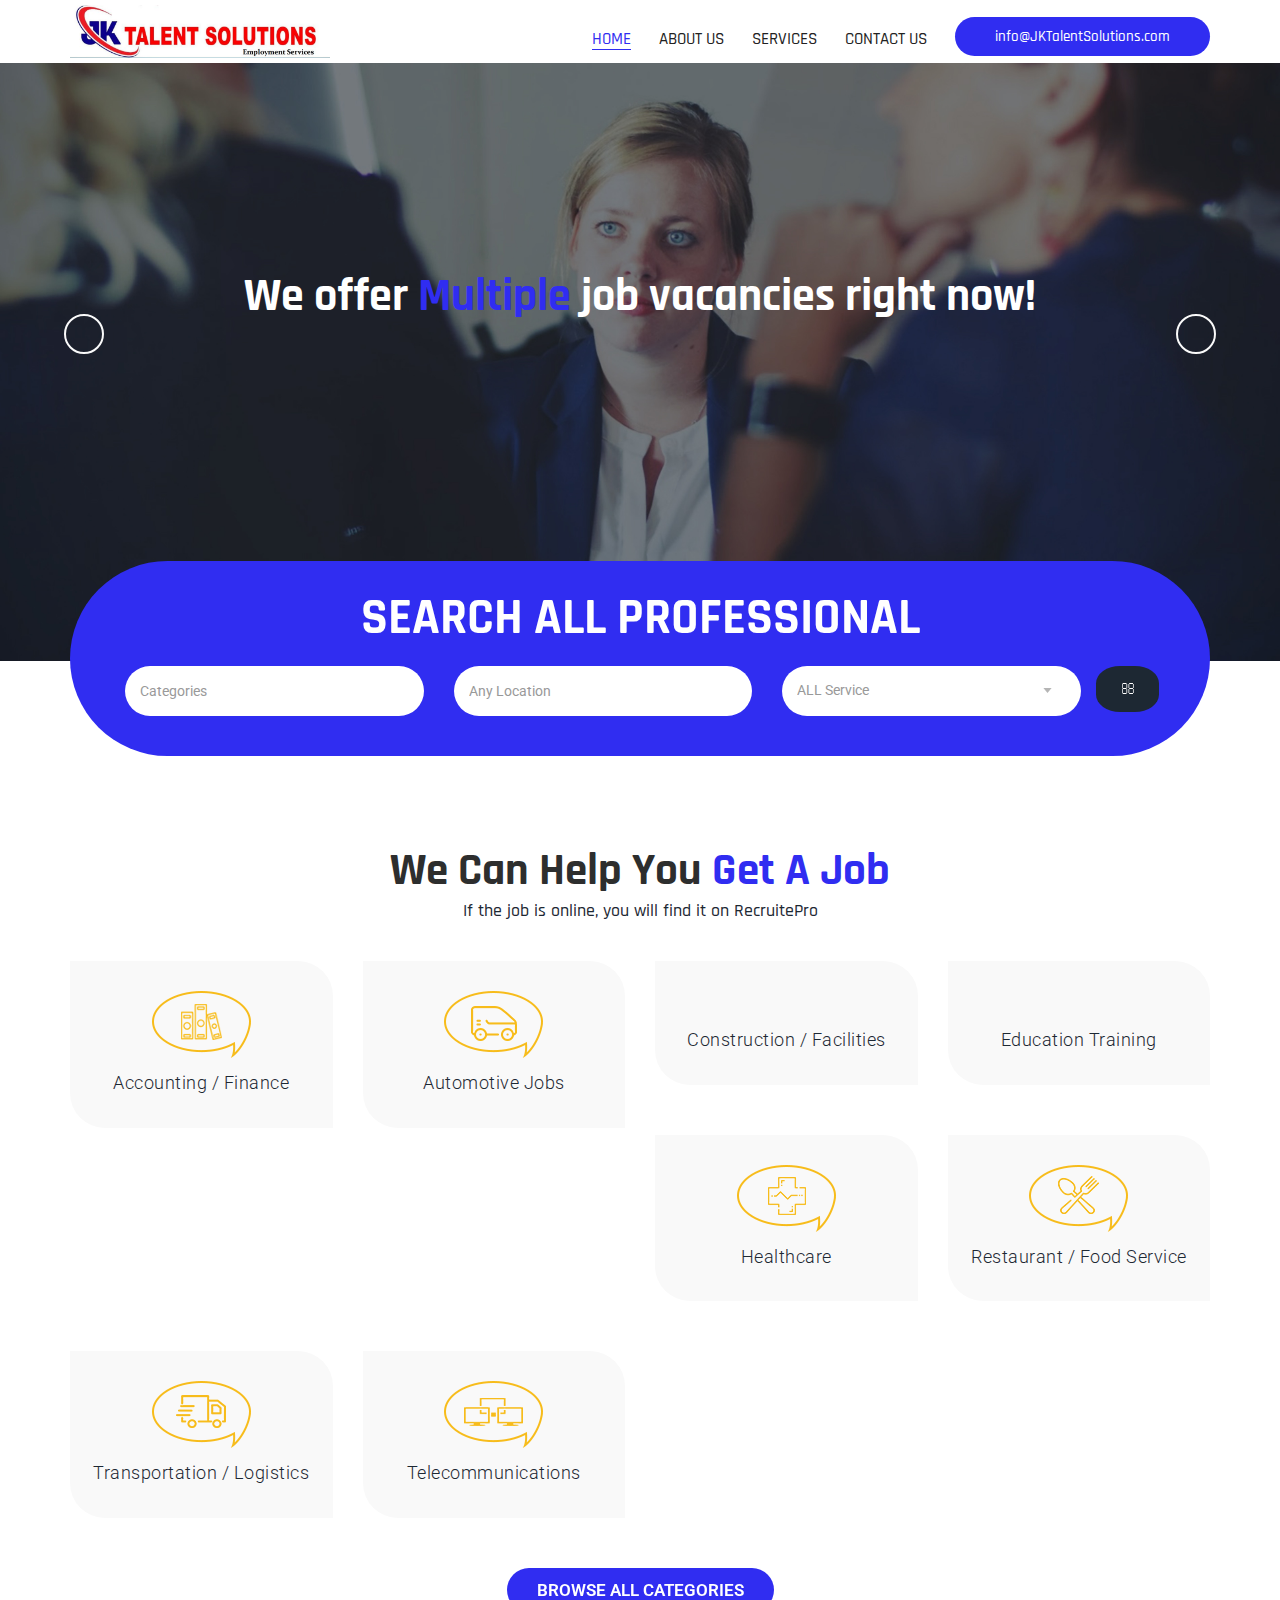
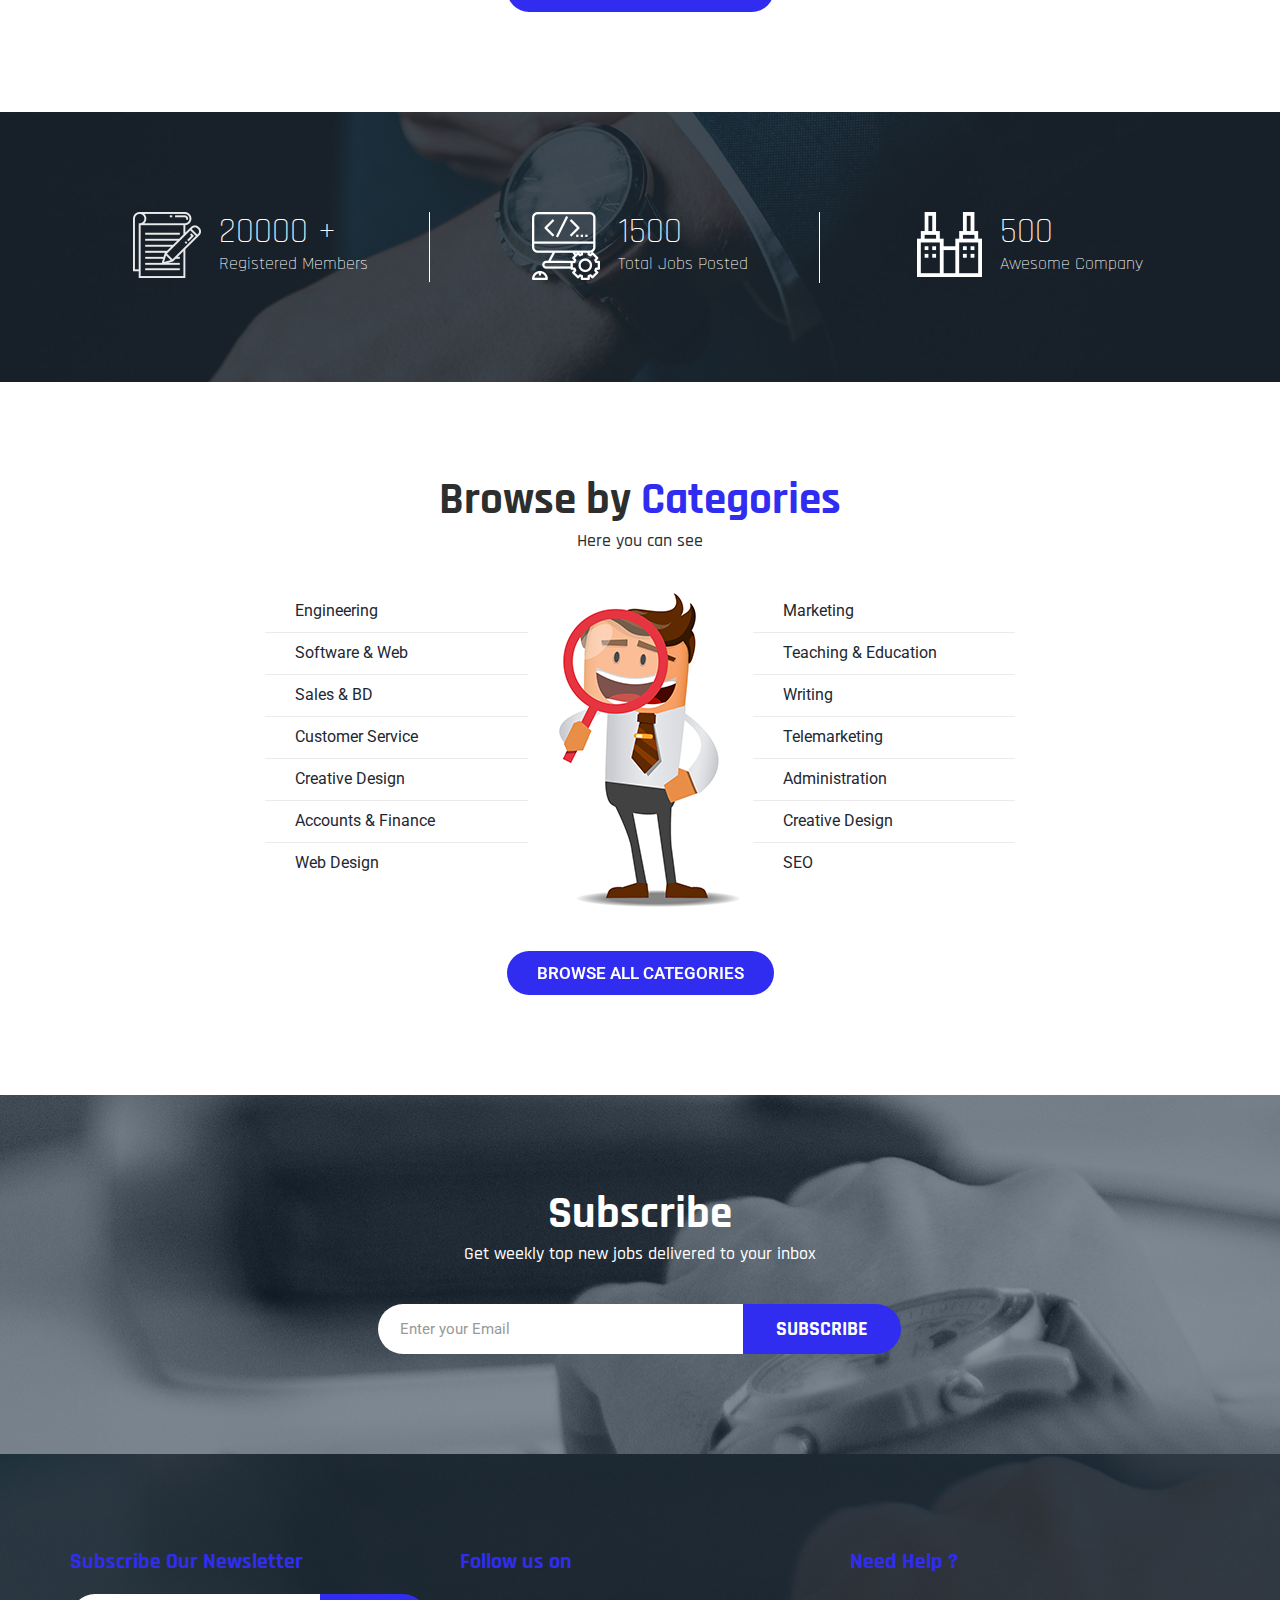
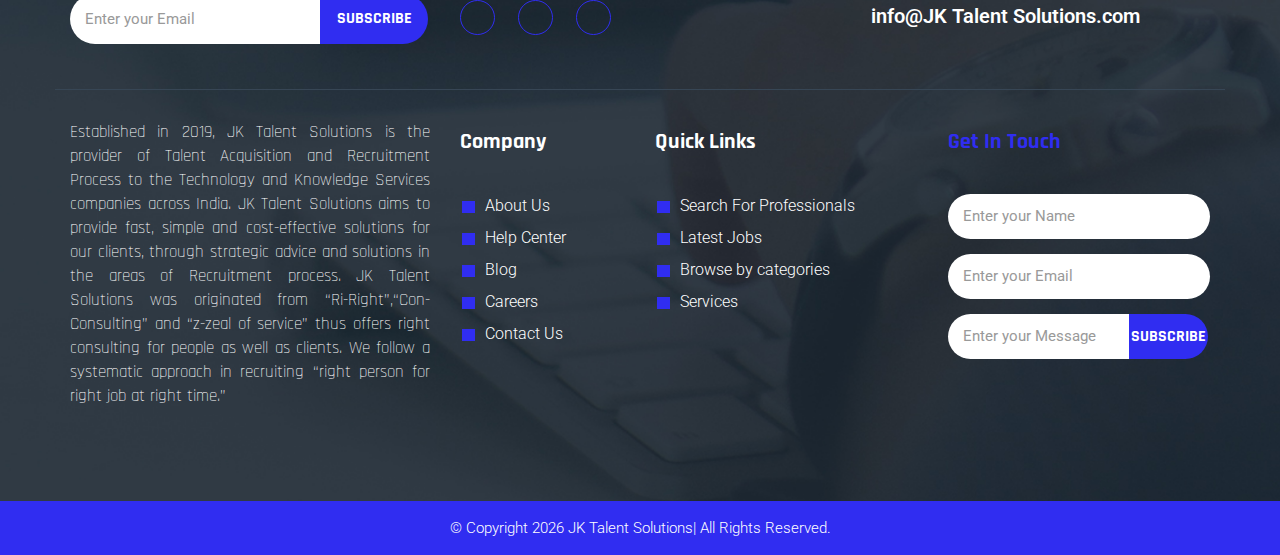
==== commit 0741bce4: "Add files via upload" ====
--- a/index.html
+++ b/index.html
@@ -348,9 +348,11 @@
           <div class="single-secton">
             <h3>Follow us on</h3>
             <ul>
-              <li class="facebook"><a href="https://www.facebook.com/riconztechnologies"><i class="fa fa-facebook"></i></a></li>
-              <li class="twitter"><a href="https://twitter.com/Riconz3"><i class="fa fa-twitter"></i></a></li>
-              <li class="linkedin"><a href="https://www.linkedin.com/company/riconz-technologies"><i class="fa fa-linkedin"></i></a></li>
+              <li class="facebook"><a href="https://jkglobalitsolutions.com/category/blog/"><i class="fa fa-facebook"></i></a></li>
+              <li class="twitter"><a href="https://twitter.com/jkglobalit"><i class="fa fa-twitter"></i></a></li>
+              <!-- <li class="linkedin"><a href=""><i class="fa fa-linkedin"></i></a></li> -->
+              <li class="instagram"><a href="https://www.instagram.com/jkglobalitsolutions/"><i class="fa fa-linkedin"></i></a></li>
+
             </ul>
           </div>
         </div>
@@ -367,7 +369,7 @@
     <div class="row">
       <div class="col-sm-6 col-md-4">
         <div class="single-section-two"> 
-          <p>Established in 2019, JK Talent Solutions is the provider of Talent Acquisition and Recruitment Process to the Technology and Knowledge Services companies across India. Riconz aims to provide fast, simple and cost-effective solutions for our clients, through strategic advice and solutions in the areas of Recruitment process. Riconz was originated from “Ri-Right”,“Con-Consulting” and “z-zeal of service” thus offers right consulting for people as well as clients. We follow a systematic approach in recruiting “right person for right job at right time.”
+          <p>Established in 2019, JK Talent Solutions is the provider of Talent Acquisition and Recruitment Process to the Technology and Knowledge Services companies across India. JK Talent Solutions aims to provide fast, simple and cost-effective solutions for our clients, through strategic advice and solutions in the areas of Recruitment process. JK Talent Solutions was originated from “Ri-Right”,“Con-Consulting” and “z-zeal of service” thus offers right consulting for people as well as clients. We follow a systematic approach in recruiting “right person for right job at right time.”
 </p>
         </div>
       </div>
--- a/css/style.css
+++ b/css/style.css
@@ -108,7 +108,7 @@
 }
 /* Scroll Up */
 #scrollUp {
-	background: #f25027;
+	background: #302df1;
 	border-radius: 50%;
 	bottom: 20px;
 	color: #fff;
@@ -144,7 +144,7 @@
 	transform: perspective(1px) translateZ(0);
 	box-shadow: 0 0 1px transparent;
 	position: relative;
-	background: #f25027;
+	background: #302df1;
 	-webkit-transition-property: color;
 	transition-property: color;
 	-webkit-transition-duration: 0.3s;
@@ -270,9 +270,9 @@
 	padding: 0 18px;
 }
 .navbar-default .navbar-nav.nav li:hover > a, .navbar-default .navbar-nav li.active > a:hover, .navbar-default .navbar-nav li.active > a:focus, .navbar-default .navbar-nav li.active > a, .navbar-default .navbar-nav > li > a:focus, .navbar-default .navbar-nav > li > a:hover, .navbar-default .nav .open > a, .navbar-default .nav .open > a:focus, .navbar-default .nav .open > a:hover, .side-nav li > a:focus {
-	color: #f25027;
+	color: #302df1;
 	background-color: inherit;
-	border-bottom: solid 1px #f25027;
+	border-bottom: solid 1px #302df1;
 }
 .navbar-nav > li > .dropdown-menu {
 	top: 100%;
@@ -300,7 +300,7 @@
 }
 .dropdown-menu > li > a:focus, .dropdown-menu > li > a:hover {
 	text-decoration: none;
-	background: #f25027 !important;
+	background: #302df1 !important;
 	color: #fff !important;
 	border: none !important;
 }
@@ -316,7 +316,7 @@
 }
 .login a {
 	border-radius: 20px;
-	background: #f25027;
+	background: #302df1;
 	color: #fff;
 	padding: 10px 40px;
 	font-family: 'Rajdhani', sans-serif;
@@ -327,7 +327,7 @@
 	float: right;
 	margin: 0 0 0 14px;
 	padding: 0;
-	background: #f25027;
+	background: #302df1;
 	width: 40px;
 	height: 40px;
 	text-align: center;
@@ -412,7 +412,7 @@
 	color: #242424;
 }
 .login-container .loginbox-forgot a:hover {
-	color: #f25027;
+	color: #302df1;
 }
 .login-container .loginbox-signup {
 	font-size: 14px;
@@ -423,7 +423,7 @@
 	overflow: hidden;
 }
 .login-container .loginbox-signup a:hover {
-	color: #f25027;
+	color: #302df1;
 }
 ul.social-network {
 	list-style: none;
@@ -518,8 +518,8 @@
 	text-align: center;
 }
 .btn-default {
-  background-color: #f25027;
-  border: 1px solid #f25027;
+  background-color: #302df1;
+  border: 1px solid #302df1;
   border-radius: 0;
   color: #ffffff;
   font-weight: 600;
@@ -563,8 +563,8 @@
 	text-align: center;
 }
 .banner-wrapper .fade-carousel .carousel-control span:hover {
-	border: 2px solid #f25027;
-	background: #f25027;
+	border: 2px solid #302df1;
+	background: #302df1;
 }
 .banner-wrapper .hero {
 	position: absolute;
@@ -590,7 +590,7 @@
 	text-align: center;
 }
 .banner-wrapper .hero h1 span {
-	color: #f25027;
+	color: #302df1;
 	font-weight: 700;
 }
 .banner-wrapper .hero p {
@@ -651,7 +651,7 @@
 	width: 100%;
 }
 .search-bg {
-	background: #f25027;
+	background: #302df1;
 	border-radius: 120px;
 	overflow: hidden;
 	position: relative;
@@ -739,7 +739,7 @@
 	text-align: center;
 }
 .callouts-wrapper h2 span {
-	color: #f25027;
+	color: #302df1;
 }
 .callouts-wrapper .title h3 {
 	color: #1d2833;
@@ -798,7 +798,7 @@
 	text-transform: uppercase;
 	border-radius: 30px;
 	padding: 8px 30px;
-	background: #f25027;
+	background: #302df1;
 	font-size: 17px;
 	font-size: 700;
 }
@@ -872,7 +872,7 @@
 12. Latest Jobs Wrapper
 ================================================
 */
-.latest-jobs-wrapper {
+/* .latest-jobs-wrapper {
 	padding: 86px 0 50px;
 	width: 100%;
 	float: left;
@@ -897,7 +897,7 @@
 	text-transform: none;
 }
 .latest-jobs-wrapper h2 span {
-	color: #f25027;
+	color: #302df1;
 }
 .latest-jobs-wrapper .single-jobs.last {
 	border: none;
@@ -987,14 +987,14 @@
 	background: #3a5ba0;
 }
 .latest-jobs-wrapper .fa-google-plus {
-	background: #dc4a38;
+	background: #302df1;
 }
 .our-location.color3 span.fa {
-	color: #dc4a38;
+	color: #302df1;
 	background: none;
 }
 .our-location.color3 span {
-	background: #dc4a38;
+	background: #302df1;
 }
 .latest-jobs-wrapper .fa-linkedin {
 	background: #0e76a8;
@@ -1017,11 +1017,11 @@
 	background: #00aff0;
 }
 .inner-page-wrapper.latest-jobs-wrapper .single-jobs .fa {
-	background:#f25027;
+	background:#302df1;
 	}
 .inner-page-wrapper .our-location.color1 span.fa {
   background: rgba(0, 0, 0, 0) none repeat scroll 0 0;
-  color: #f25027;
+  color: #302df1;
   font-size:17px;
 }	
 .inner-page-wrapper .our-location.color1 a {
@@ -1033,9 +1033,9 @@
     margin: 0;
     padding: 5px 14px;
     text-align: right;
-	}
+	} */
 /* pagenation */	
-.pagination {
+/* .pagination {
   margin: 25px 0 0;
 }
 .pagination > li:first-child > a, .pagination > li:last-child > a {
@@ -1043,28 +1043,28 @@
 }
 .pagination > li > a, .pagination > li > span {
   background-color: #ffffff;
-  border: 1px solid #f25027;
-  color: #f25027;
+  border: 1px solid #302df1;
+  color: #302df1;
   margin: 0 1px;
   padding: 5px 20px;
   border-radius:0;
 }
 .pagination > li > a:focus, .pagination > li > a:hover, .pagination > li > span:focus, .pagination > li > span:hover {
-  background-color: #f25027;
-  border-color: #f25027;
+  background-color: #302df1;
+  border-color: #302df1;
   color: #fff;
   z-index: 2;
 }
 .pagination > .active > a, .pagination > .active > span, .pagination > .active > a:hover, .pagination > .active > span:hover, .pagination > .active > a:focus, .pagination > .active > span:focus {
-  background-color: #f25027;
-  border-color: #f25027;
+  background-color: #302df1;
+  border-color: #302df1;
   color: #ffffff;
   cursor: default;
   z-index: 3;
-}
+} */
 /* apply job wrapper */
 
-div.apply-jobs-wrapper {
+/* div.apply-jobs-wrapper {
 	padding:100px 0;
 	}
 .apply-jobs-wrapper .form-control {
@@ -1085,7 +1085,7 @@
   padding: 5px 20px 20px 10px;
 }	
 .apply-jobs-wrapper .btn-file::before {
-  color: #f25027;
+  color: #302df1;
   content: "";
   font-family: FontAwesome;
   margin-right: 5px;
@@ -1117,7 +1117,7 @@
 .apply-jobs-wrapper .btn-one {
 	border:none;
 	margin:5px 0 0;
-	}	
+	}	 */
 /*
 ================================================
 13. Video Wrapper
@@ -1150,7 +1150,7 @@
 }
 .video-wrapper .btn {
 	background: none;
-	border: 6px solid #f25027;
+	border: 6px solid #302df1;
 	border-radius: 50%;
 	color: #ffffff;
 	height: 60px;
@@ -1201,10 +1201,10 @@
 	text-transform: none;
 }
 .popular-search-wrapper h2 span {
-	color: #f25027;
+	color: #302df1;
 }
 .browse-category h3 {
-	background: #f25027;
+	background: #302df1;
 	color: #fff;
 	width: 100%;
 	padding: 5px 0 5px 10px;
@@ -1322,14 +1322,14 @@
 	text-transform: none;
 }
 .testimonials-wrapper h2 span {
-	color: #f25027;
+	color: #302df1;
 }
 .testimonials-main {
 	width: 100%;
 	text-align: center;
 }
 .testimonials-inner {
-	background: #f25027 none repeat scroll 0 0;
+	background: #302df1 none repeat scroll 0 0;
 	border-radius: 10px;
 	padding: 25px;
 	width: 100%;
@@ -1348,7 +1348,7 @@
 .triangle-down {
   border-left: 25px solid rgba(0, 0, 0, 0);
   border-right: 25px solid rgba(0, 0, 0, 0);
-  border-top: 50px solid #f25027;
+  border-top: 50px solid #302df1;
   height: 0;
   width: 0;
 }
@@ -1359,7 +1359,7 @@
 	}
 .testimonials-text .client-name {
 	font-size:20px;
-	color:#f25027;
+	color:#302df1;
 	font-weight:700;
 	margin:25px 0 8px;
 	}	
@@ -1402,7 +1402,7 @@
 	text-align:center;
 	}
 .app-wrapper h2 span {
-	color: #f25027;
+	color: #302df1;
 }
 .app-wrapper .app-text {
 	font-size:17px;
@@ -1479,7 +1479,7 @@
   border-radius:30px 0 0 30px;
 }
 .subscribe-wrapper .subscirbe .form input.bttn {
-  background: #f25027;
+  background: #302df1;
   border: medium none;
   border-radius: 0 4px 4px 0;
   color: #fff;
@@ -1523,7 +1523,7 @@
 	text-transform: none;
 }
 .blog-wrapper h2 span {
-	color: #f25027;
+	color: #302df1;
 }
 .blog-wrapper .blog-box {
   margin: 0 0 30px;
@@ -1563,7 +1563,7 @@
 	transition: all 0.5s ease-in-out; 
 }
 .blog-wrapper .blog-box:hover .blog-caption {
-	background:#f25027;
+	background:#302df1;
 	}	
 .blog-wrapper .blog-caption h3 {
 	color:#fff;
@@ -1587,7 +1587,7 @@
 	background:#1d2833;
 	}
 .blog-wrapper .btn-one:before {
-	background:#f25027;	
+	background:#302df1;	
 	}	
 .inner-page-wrapper.blog-wrapper {
 	padding:100px 0;
@@ -1631,7 +1631,7 @@
 	font-size: 18px;
 }
 .blog-details .widget-title::after {
-	border-bottom: 2px solid #f25027;
+	border-bottom: 2px solid #302df1;
 	content: "";
 	display: block;
 	margin: 20px auto 25px 0;
@@ -1694,7 +1694,7 @@
 	text-transform: capitalize;
 }
 .blog-details ul.tags li a:hover {
-	background: #f25027;
+	background: #302df1;
 	color: #ffffff;
 }
 .blog-details .post-preview img {
@@ -1704,7 +1704,7 @@
 	padding: 20px 0;
 }
 .blog-details .post-meta a {
-	color: #f25027;
+	color: #302df1;
 }
 .blog-details .comment, .blog-details .comment-content {
 	position: relative;
@@ -1808,7 +1808,7 @@
 	margin: 0 0 15px 0;
 }
 .breadcrumb-wrapper h2 {
-  border: 1px solid #f25027;
+  border: 1px solid #302df1;
   border-radius: 30px;
   color: #ffffff;
   display: inline-block;
@@ -1818,6 +1818,7 @@
   margin: 0;
   padding: 15px 25px;
   text-transform: uppercase;
+  background-color: green;
 }
 .breadcrumb-wrapper .line {
 	clear:both;
@@ -1859,7 +1860,7 @@
 	font-family: 'Rajdhani', sans-serif;	
 }
 .inner-breadcrumb li:last-child {
-	color: #f25027;
+	color: white;
 }
 .inner-breadcrumb li a {
 	color: #fff;
@@ -1868,7 +1869,7 @@
 	font-weight:500;
 }
 .inner-breadcrumb li a:hover {
-	color: #f25027;
+	color: #302df1;
 }	
 /*
 ================================================
@@ -1896,7 +1897,7 @@
 	text-transform: none;
 }
 .inner-page-wrapper h2 span {
-	color: #f25027;
+	color: #302df1;
 }
 /*
 ================================================
@@ -1918,7 +1919,7 @@
 	position:absolute;
 	bottom:40px;
 	left:0;
-	background:#f25027;
+	background:#302df1;
 	color:#fff;
 	padding:15px;
 	font-size:16px;
@@ -1981,7 +1982,7 @@
 	color: #fff
 }
 .faq-wrapper .panel-faq .panel-default > .panel-heading.active, .faq-wrapper .panel-faq .panel-default > .panel-heading.focus {
-	background-color: #f25027;
+	background-color: #302df1;
 	border: 1px solid #eee;
 	color: #fff;
 }
@@ -2058,7 +2059,7 @@
 	text-transform: none;
 }
 .business-performance-wrapper h2 span {
-	color: #f25027;
+	color: #302df1;
 }	
 .passionate-wrapper {
 	width:100%;
@@ -2103,7 +2104,7 @@
   vertical-align: middle;
 }
 .passionate-text h2 {
-	color: #f25027;
+	color: #302df1;
 	font-size: 40px;
 	font-weight: 700;
 	margin: 5px 0;
@@ -2135,7 +2136,7 @@
 	width:100%;
 	}	
 .creative-wrapper h2 {
-	color: #f25027;
+	color: #302df1;
 	font-size: 30px;
 	font-weight: 700;
 	margin: 0 0 5px;
@@ -2272,8 +2273,8 @@
 }
 .faqs .accordion-box .block .acc-btn.active .icon-outer{
   color:#ffffff;
-  background:#f25027;
-  border-color:#f25027;
+  background:#302df1;
+  border-color:#302df1;
 }
 .faqs .accordion-box .block .acc-content{
   position:relative;
@@ -2335,7 +2336,7 @@
 padding:100px 0;
 	}
 .not-found-icon i {
-  color: #f25027;
+  color: #302df1;
   float: right;
   font-size: 300px;
 }
@@ -2390,7 +2391,7 @@
   letter-spacing: 10px;
 }
 .coming-soon-title p {
-  color: #f25027;
+  color: #302df1;
   font-size: 14px;
   letter-spacing: 3px;
 }
@@ -2399,15 +2400,15 @@
 	}
 .coming-newsletter input {
   background: rgba(0, 0, 0, 0) none repeat scroll 0 0;
-  border: 1px solid #f25027;
-  color: #f25027;
+  border: 1px solid #302df1;
+  color: #302df1;
   height: 45px;
   padding: 10px;
   width: 300px;
 }
 a.button {
-  background: #f25027;
-  border: 1px solid #f25027;
+  background: #302df1;
+  border: 1px solid #302df1;
   border-radius: 50px;
   color: #f1f1f1;
   display: inline-block;
@@ -2485,8 +2486,8 @@
   width: 35px;
 }
 .social-bookmarkas li:hover a {
-    color: #f25027;
-    border-color: #f25027;
+    color: #302df1;
+    border-color: #302df1;
 }
 /*
 ================================================
@@ -2498,7 +2499,7 @@
 	}
 .contactus-txt h2  {
 	font-weight:700;
-	color:#f25027;
+	color:#302df1;
 	font-size:45px;
 	}	
 .contacts-wrapper p {
@@ -2514,7 +2515,7 @@
 	float:left;
 	}
 .contact-address h3 {
-	color:#f25027;
+	color:#302df1;
 	font-weight:600;
  font-family: 'Roboto', sans-serif;		
 	}			
@@ -2562,7 +2563,7 @@
 	border-radius:10px;
 	}
 .contact-form h2 {
-	color:#f25027;
+	color:#302df1;
 	font-weight:600;
 	}	
 .form-bg .form-group {
@@ -2617,7 +2618,7 @@
   display: inline-block;
   margin-left: -1.3em; /* same as padding-left set on li */
   width: 1.3em; /* same as padding-left set on li */
-  color:#f25027;
+  color:#302df1;
 	}	
 .why-us ul li {
 	padding-left: 1.3em;
@@ -2649,7 +2650,7 @@
 	margin:0 0 20px;
 	}	
 .footer-section .single-secton h3 {
-	color: #f25027;
+	color: #302df1;
 	font-size: 22px;
 	font-weight: 700;
 	margin:0 0 20px;
@@ -2674,7 +2675,7 @@
   width: 100%;
 }
 .footer-section .form input.bttn {
-  background: #f25027 none repeat scroll 0 0;
+  background: #302df1 none repeat scroll 0 0;
   border: medium none;
   border-radius: 0 30px 30px 0;
   color: #ffffff;
@@ -2705,7 +2706,7 @@
 	color: #fff;	
 	}		
 .single-section-two h3 {
-	color: #f25027;
+	color: #302df1;
 	font-size: 22px;
 	font-weight: 700;
 	margin:10px 0 40px;
@@ -2717,7 +2718,7 @@
 	padding:0;
 	}
 .single-section-two ul li:before {
-  background: #f25027 none repeat scroll 0 0;
+  background: #302df1 none repeat scroll 0 0;
   content: "";
   height: 12px;
   left: 2px;
@@ -2755,7 +2756,7 @@
 	border-radius:30px 0 0 30px;
 	}	
 .single-section-two .form input.bttn {
-  background: #f25027 none repeat scroll 0 0;
+  background: #302df1 none repeat scroll 0 0;
   border: medium none;
   border-radius: 0 30px 30px 0;
   color: #ffffff;
@@ -2795,7 +2796,7 @@
   padding: 0;
   text-align: center;
   width: 35px;
-  border:1px solid #f25027;
+  border:1px solid #302df1;
 }
 .footer-section ul li a i {
 	font-size:14px;
@@ -2832,7 +2833,7 @@
 }
 /**** Copyrights Wrapper ****/
 .copyright-wrapper {
-  background: #f25027;
+  background: #302df1;
   float: left;
   padding: 15px 0;
   width: 100%;
@@ -3337,7 +3338,7 @@
   letter-spacing:0;
 }
 .coming-soon-title p {
-  color: #f25027;
+  color: #302df1;
   font-size: 13px;
   letter-spacing:0;  
   margin:0;
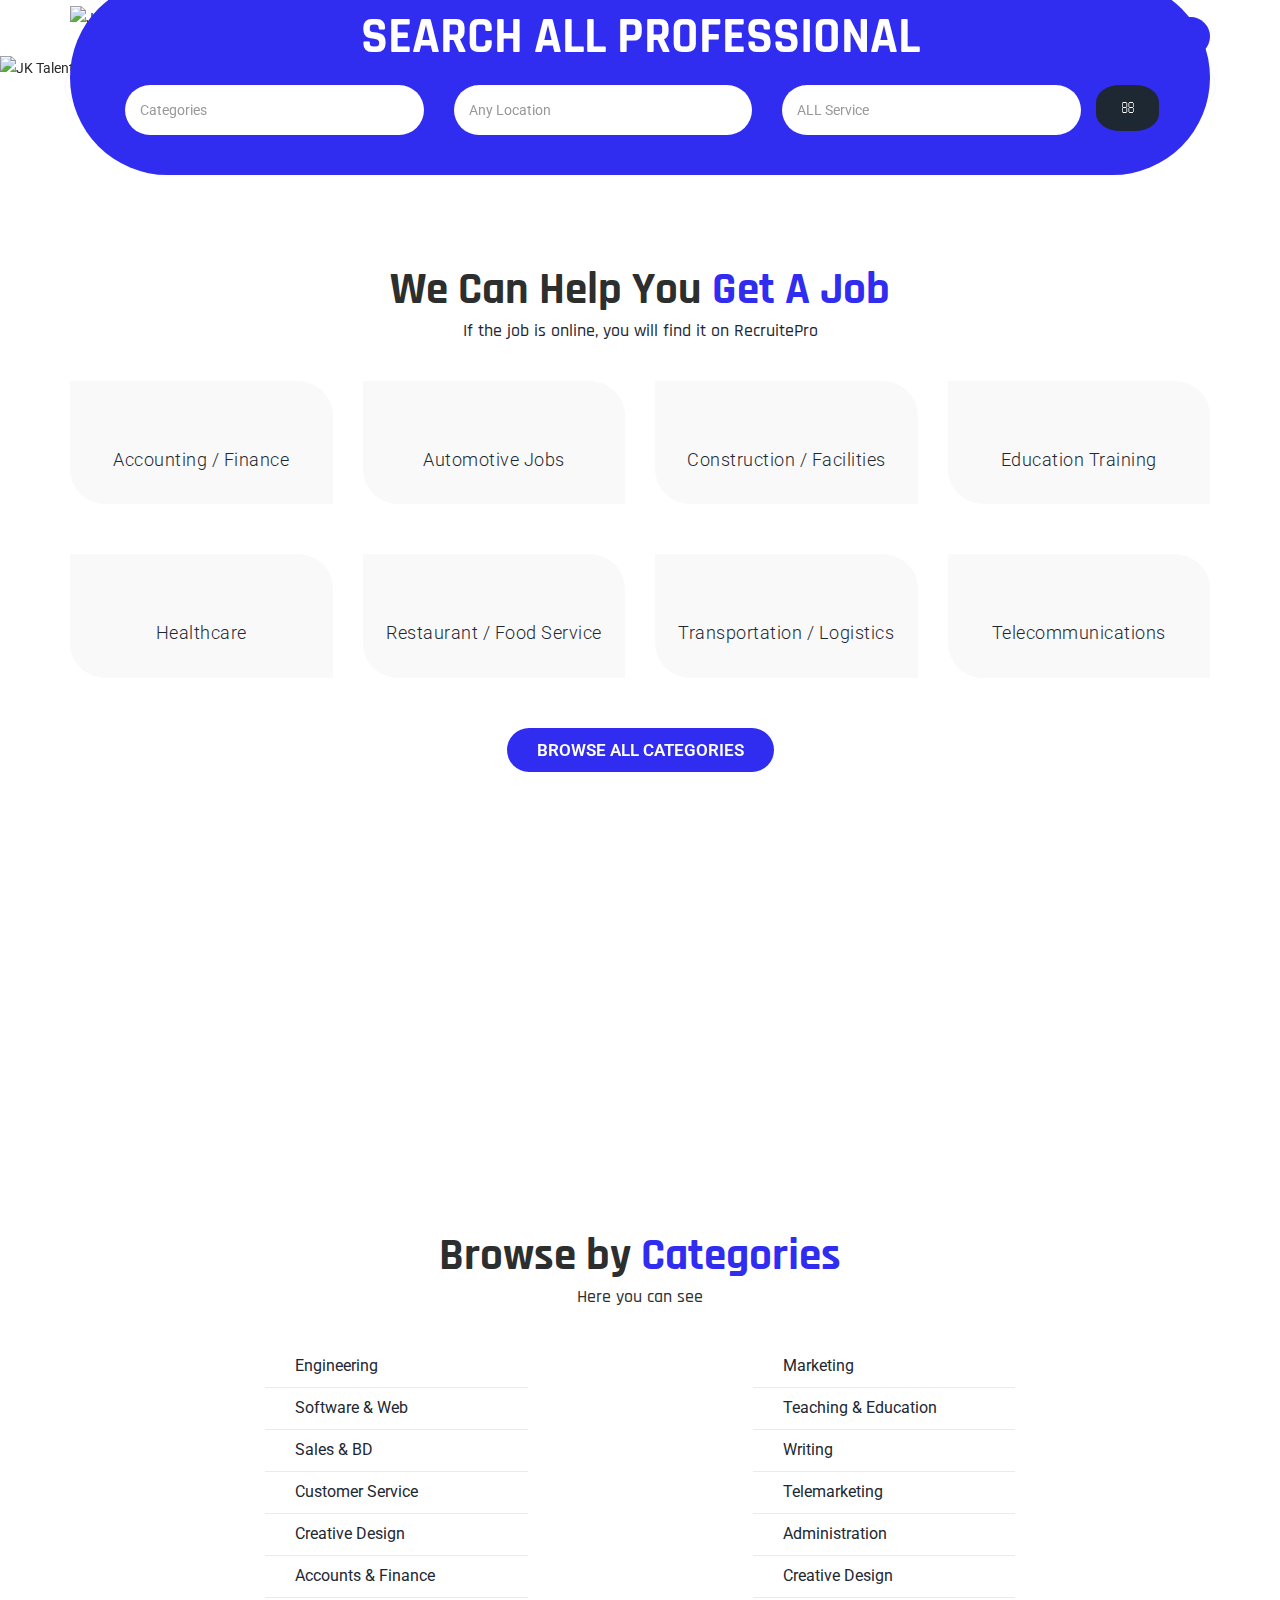
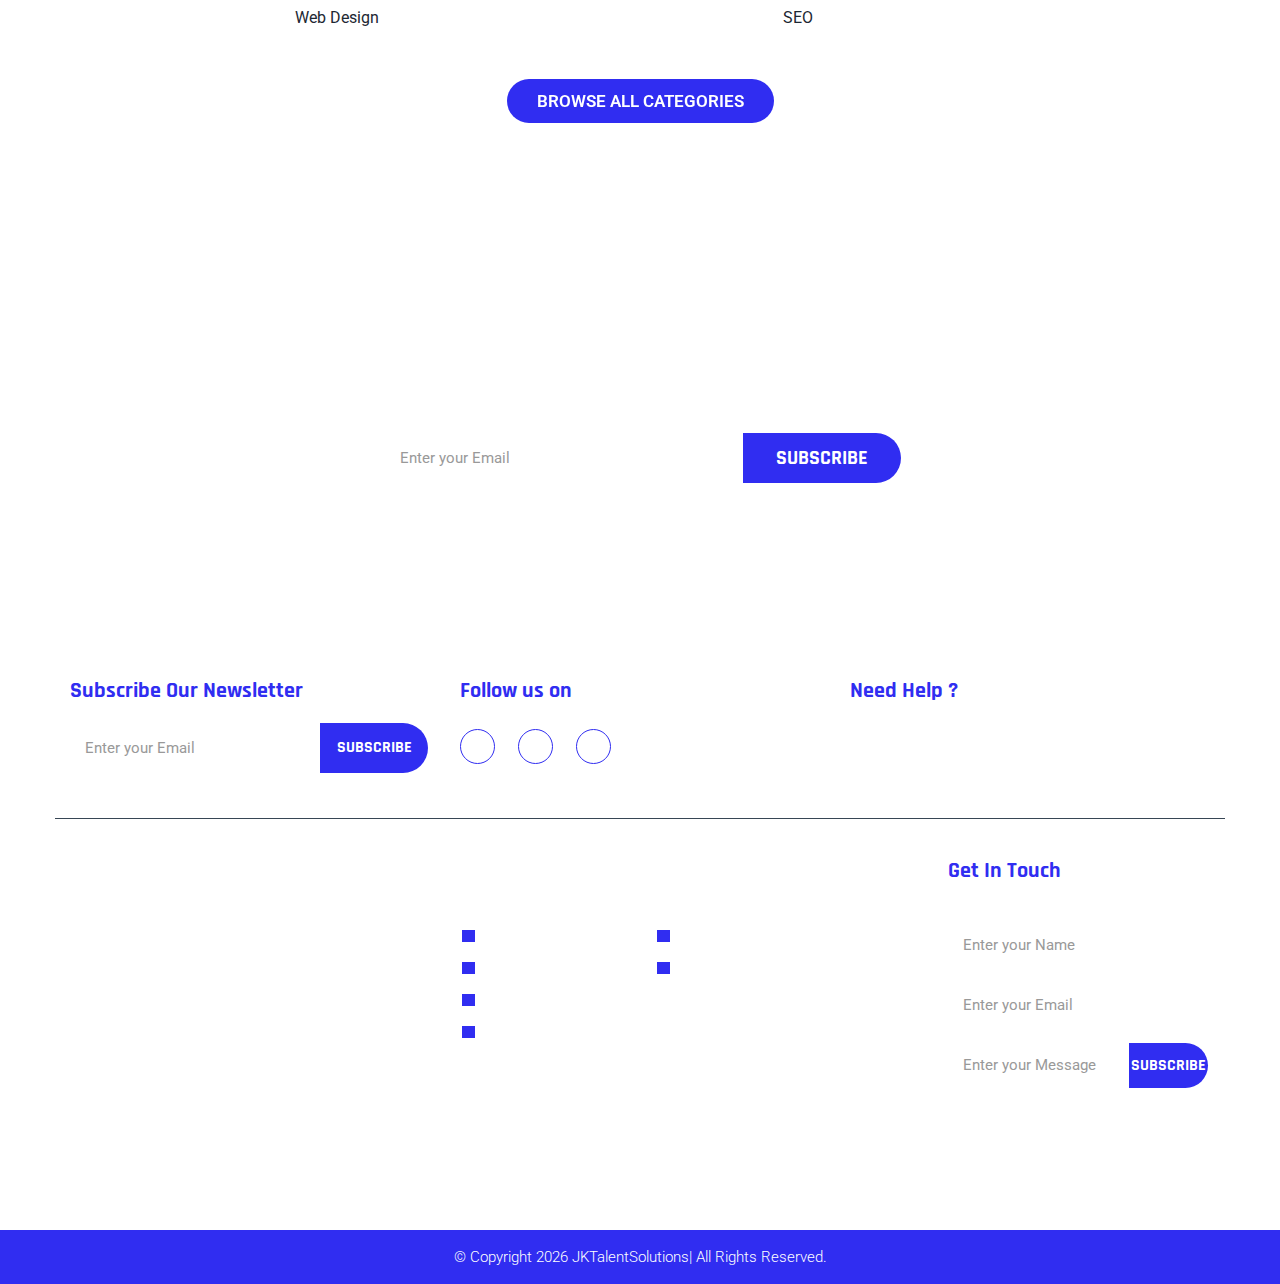
==== commit e03fad20: "Update index.html" ====
--- a/index.html
+++ b/index.html
@@ -22,13 +22,14 @@
 <script src="index.js"></script>
 <!-- Favicon -->
 <!-- <link rel="stylesheet" href="font.css"> -->
-<link rel="shortcut icon" type="image/x-icon" href="images/favicon.ico">
+<link rel="shortcut icon" type="image/x-icon" href="images/favi.JPG">
 <!-- HTML5 shim and Respond.js for IE8 support of HTML5 elements and media queries -->
 <!-- WARNING: Respond.js doesn't work if you view the page via file:// -->
 <!--[if lt IE 9]>
       <script src="https://oss.maxcdn.com/html5shiv/3.7.3/html5shiv.min.js"></script>
       <script src="https://oss.maxcdn.com/respond/1.4.2/respond.min.js"></script>
     <![endif]-->
+    <link rel="stylesheet" href="https://cdnjs.cloudflare.com/ajax/libs/font-awesome/6.5.1/css/all.min.css" integrity="sha512-DTOQO9RWCH3ppGqcWaEA1BIZOC6xxalwEsw9c2QQeAIftl+Vegovlnee1c9QX4TctnWMn13TZye+giMm8e2LwA==" crossorigin="anonymous" referrerpolicy="no-referrer" />
 </head>
 <body>
 <!-- Loader -->
@@ -60,7 +61,7 @@
             </div>
             <!-- /.navbar-collapse -->
             
-            <div class="login pull-right hidden-xs"> <a href="mailto:">info@JKTalentSolutions.com</a></div>
+            <div class="login pull-right hidden-xs"> <a href="mailto:">info@jktalentsolutions.com</a></div>
           </nav>
         </div>
       </div>
@@ -348,10 +349,10 @@
           <div class="single-secton">
             <h3>Follow us on</h3>
             <ul>
-              <li class="facebook"><a href="https://jkglobalitsolutions.com/category/blog/"><i class="fa fa-facebook"></i></a></li>
-              <li class="twitter"><a href="https://twitter.com/jkglobalit"><i class="fa fa-twitter"></i></a></li>
-              <!-- <li class="linkedin"><a href=""><i class="fa fa-linkedin"></i></a></li> -->
-              <li class="instagram"><a href="https://www.instagram.com/jkglobalitsolutions/"><i class="fa fa-linkedin"></i></a></li>
+              <li class="facebook"><a href="https://jkglobalitsolutions.com/category/blog/"><i class="fa-brands fa-facebook"></i></a></li>
+              <li class="twitter"><a href="https://twitter.com/jkglobalit"><i class="fa-brands fa-twitter"></i></a></li>
+              <!-- <li class="linkedin"><a href=""><i class="fa-brands fa-linkedin"></i></a></li> -->
+              <li class="instagram"><a href="https://www.instagram.com/jkglobalitsolutions/"><i class="fa-brands fa-instagram"></i></a></li>
 
             </ul>
           </div>
@@ -359,7 +360,7 @@
         <div class="col-sm-4">
           <div class="single-secton">
             <h3>Need Help ?</h3>
-            <p><i class="fa fa-envelope"></i> <span>info@JK Talent Solutions.com</span></p>
+            <p><i class="fa fa-envelope"></i> info@jktalentsolutins.com</p>
           </div>
         </div>
       </div>
@@ -380,7 +381,7 @@
             <li><a href="about-us.html">About Us</a></li>
             <li><a href="#">Help Center</a></li>
             <li><a href="#">Blog</a></li>
-            <li><a href="careers.html">Careers</a></li>
+            <!-- <li><a href="careers.html">Careers</a></li> -->
             <li><a href="contact-us.html">Contact Us</a></li>
           </ul>
         </div>
@@ -390,8 +391,8 @@
           <h3>Quick Links</h3>
           <ul>
             <li><a href="services.html">Search For Professionals</a></li>
-            <li><a href="services.html">Latest Jobs</a></li>
-            <li><a href="services.html">Browse by categories</a></li>
+            <!-- <li><a href="services.html">Latest Jobs</a></li>
+            <li><a href="services.html">Browse by categories</a></li> -->
             <li><a href="services.html">Services</a></li>
           </ul>
         </div>
@@ -427,7 +428,7 @@
 	var d=new Date();
 	document.write(d.getFullYear());
 	</script> 
-     JK Talent Solutions| All Rights Reserved.</p>
+     JKTalentSolutions| All Rights Reserved.</p>
   </div>
 </div>
 <!-- Copyright styles End --> 
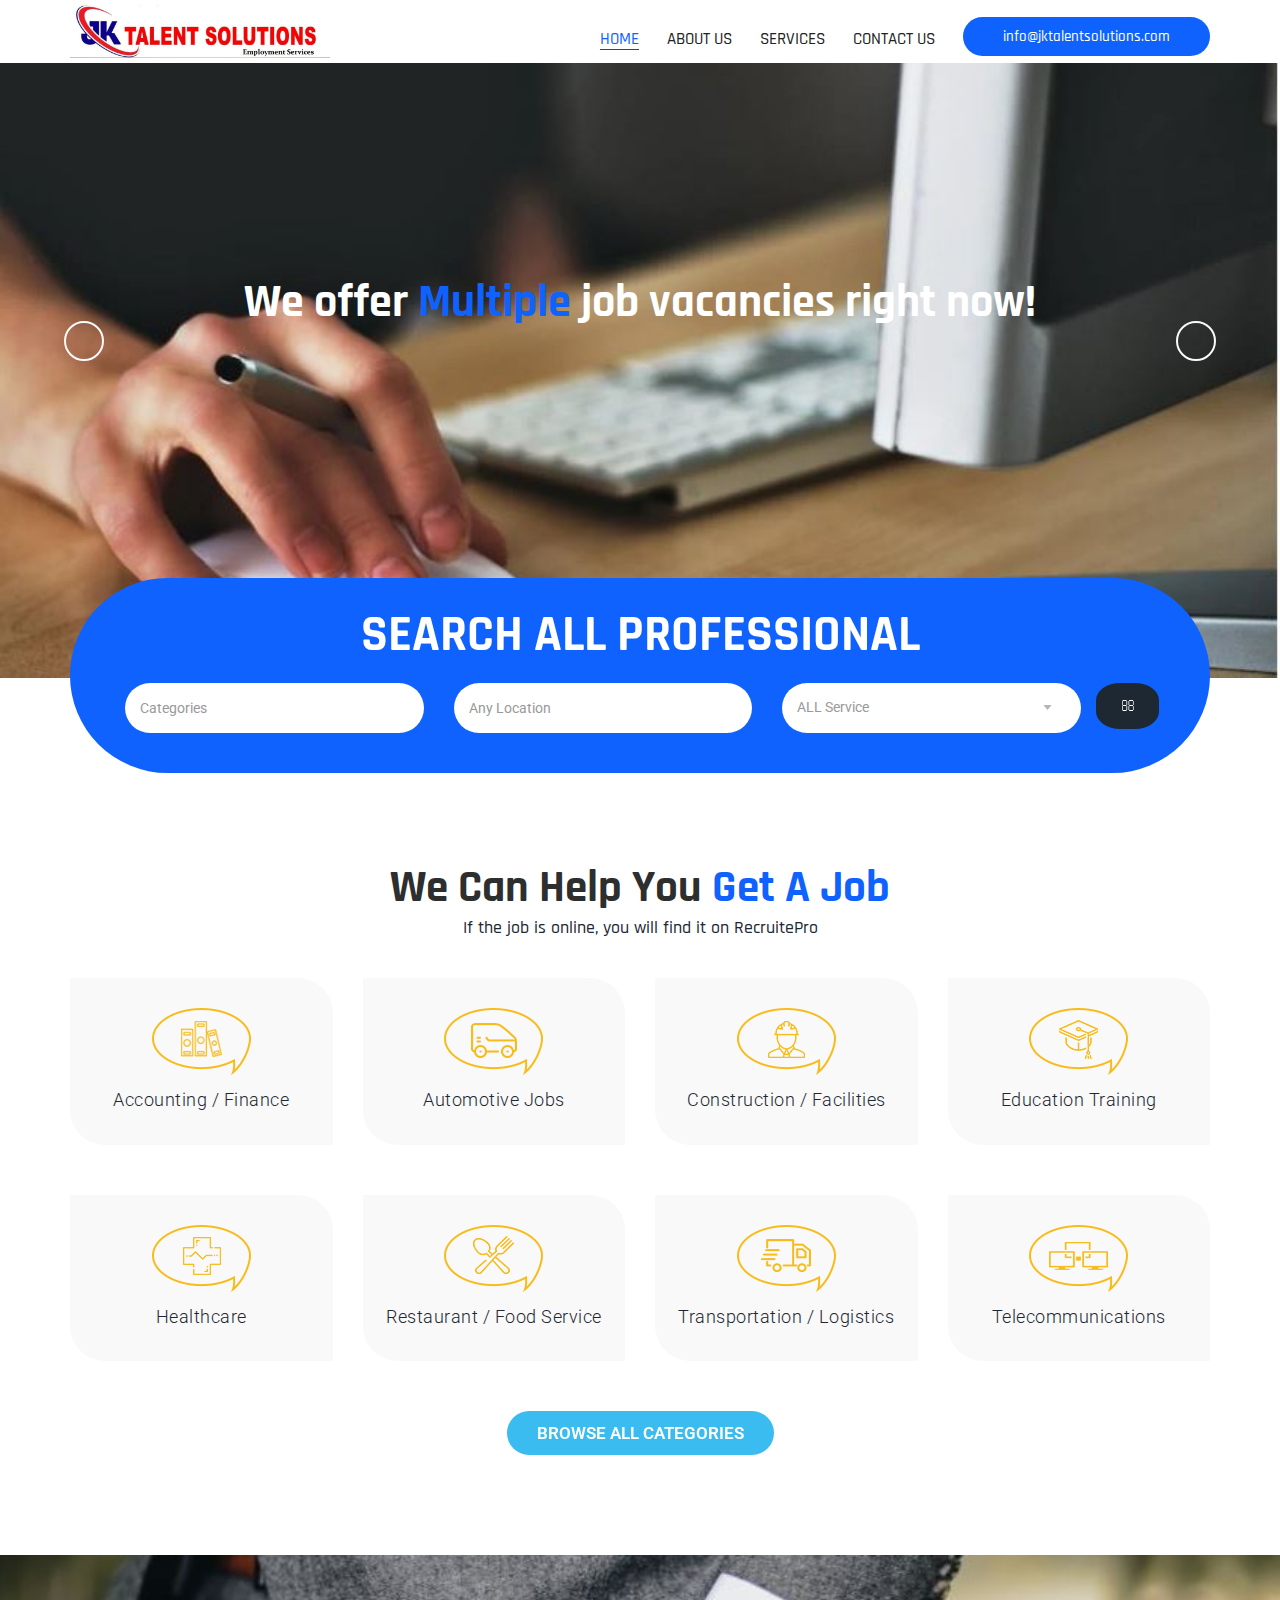
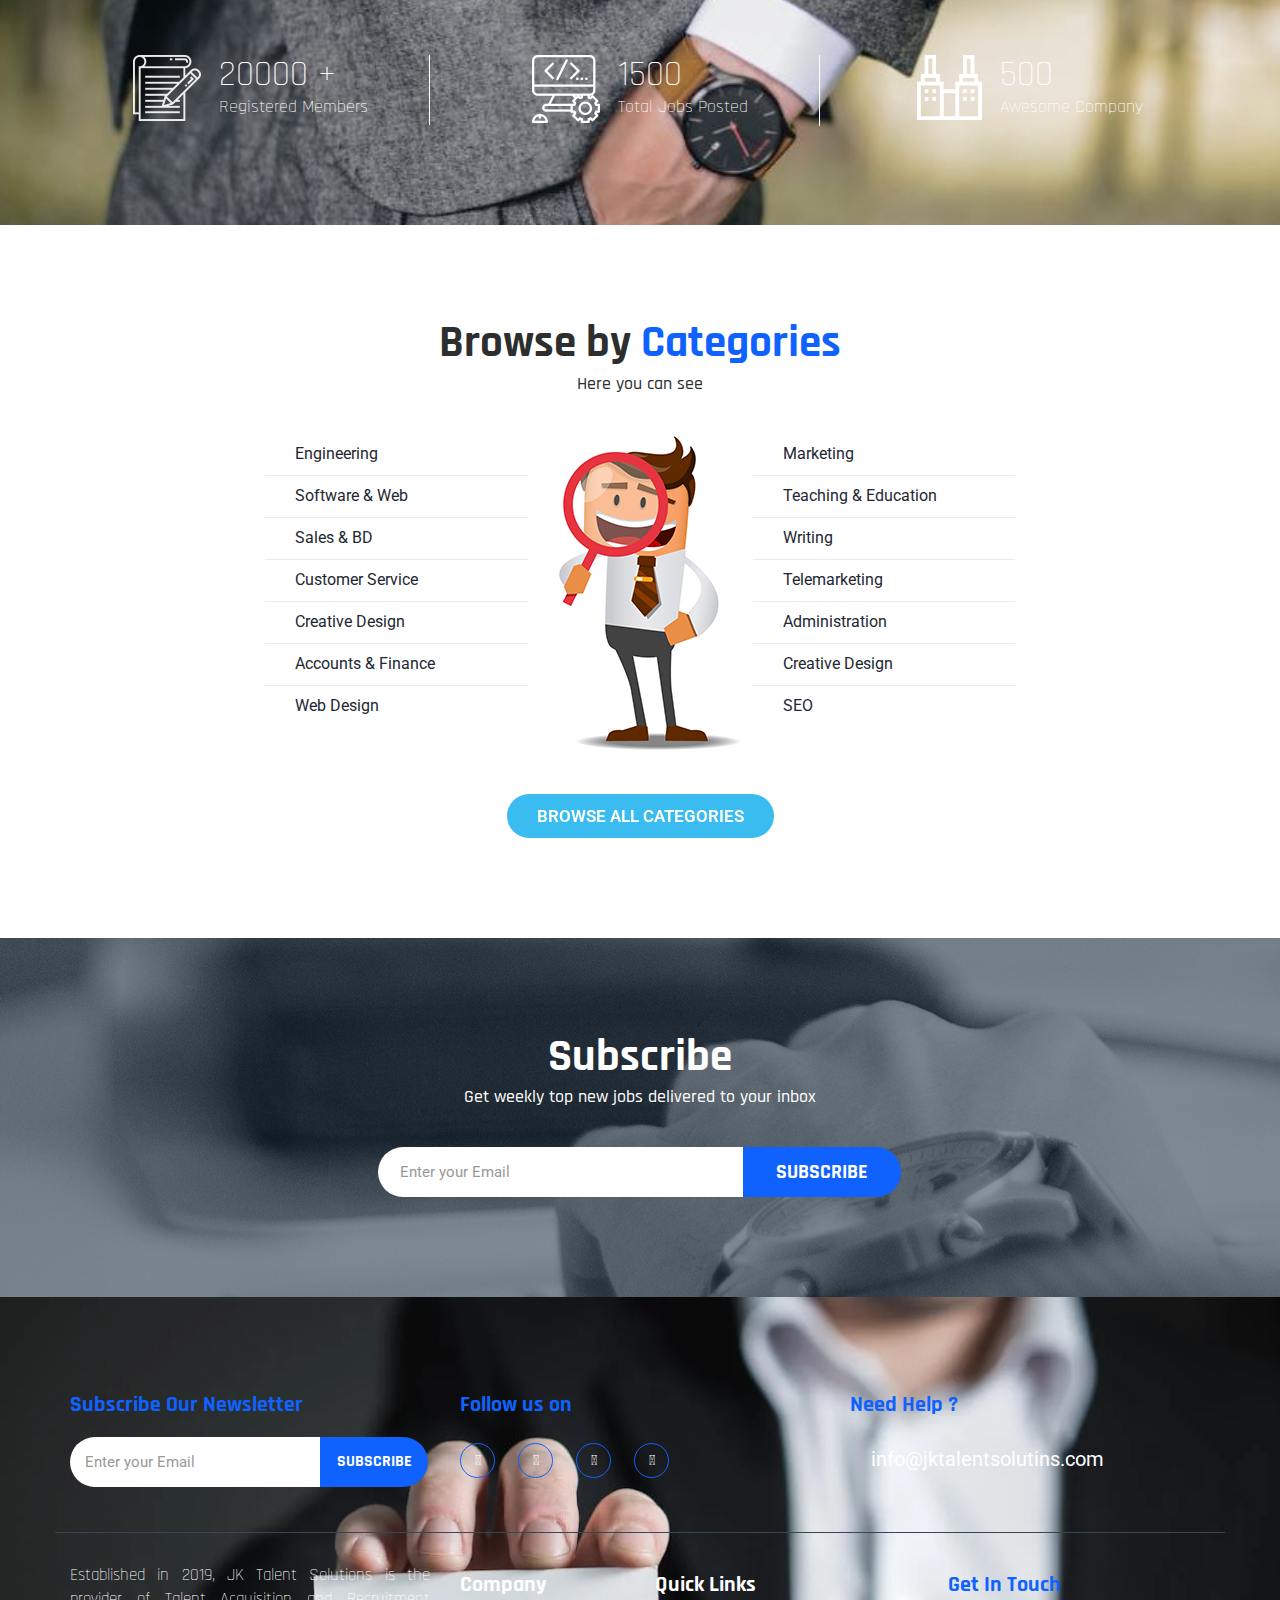
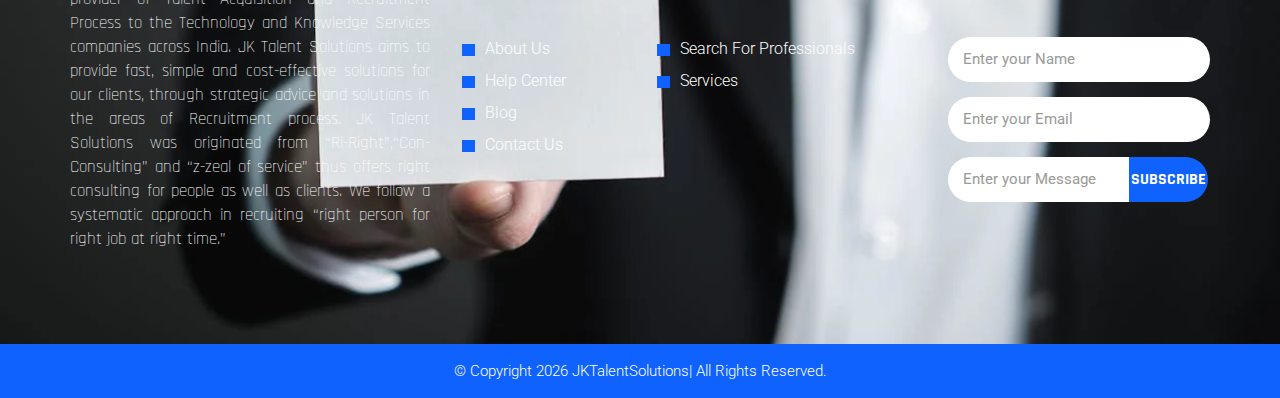
==== commit f3ce4158: "Update index.html" ====
--- a/index.html
+++ b/index.html
@@ -351,7 +351,7 @@
             <ul>
               <li class="facebook"><a href="https://jkglobalitsolutions.com/category/blog/"><i class="fa-brands fa-facebook"></i></a></li>
               <li class="twitter"><a href="https://twitter.com/jkglobalit"><i class="fa-brands fa-twitter"></i></a></li>
-              <!-- <li class="linkedin"><a href=""><i class="fa-brands fa-linkedin"></i></a></li> -->
+                  <li class="linkedin"><a href="https://www.linkedin.com/company/jktalentsolutions"><i class="fa-brands fa-linkedin"></i></a></li>
               <li class="instagram"><a href="https://www.instagram.com/jkglobalitsolutions/"><i class="fa-brands fa-instagram"></i></a></li>
 
             </ul>
--- a/css/style.css
+++ b/css/style.css
@@ -108,7 +108,7 @@
 }
 /* Scroll Up */
 #scrollUp {
-	background: #302df1;
+	background: #0f62fe;
 	border-radius: 50%;
 	bottom: 20px;
 	color: #fff;
@@ -144,7 +144,7 @@
 	transform: perspective(1px) translateZ(0);
 	box-shadow: 0 0 1px transparent;
 	position: relative;
-	background: #302df1;
+	background: #3abcf0;
 	-webkit-transition-property: color;
 	transition-property: color;
 	-webkit-transition-duration: 0.3s;
@@ -270,7 +270,7 @@
 	padding: 0 18px;
 }
 .navbar-default .navbar-nav.nav li:hover > a, .navbar-default .navbar-nav li.active > a:hover, .navbar-default .navbar-nav li.active > a:focus, .navbar-default .navbar-nav li.active > a, .navbar-default .navbar-nav > li > a:focus, .navbar-default .navbar-nav > li > a:hover, .navbar-default .nav .open > a, .navbar-default .nav .open > a:focus, .navbar-default .nav .open > a:hover, .side-nav li > a:focus {
-	color: #302df1;
+	color: #0f62fe;
 	background-color: inherit;
 	border-bottom: solid 1px #302df1;
 }
@@ -300,7 +300,7 @@
 }
 .dropdown-menu > li > a:focus, .dropdown-menu > li > a:hover {
 	text-decoration: none;
-	background: #302df1 !important;
+	background: #0f62fe !important;
 	color: #fff !important;
 	border: none !important;
 }
@@ -316,7 +316,7 @@
 }
 .login a {
 	border-radius: 20px;
-	background: #302df1;
+	background: #0f62fe;
 	color: #fff;
 	padding: 10px 40px;
 	font-family: 'Rajdhani', sans-serif;
@@ -327,7 +327,7 @@
 	float: right;
 	margin: 0 0 0 14px;
 	padding: 0;
-	background: #302df1;
+	background: #0f62fe;
 	width: 40px;
 	height: 40px;
 	text-align: center;
@@ -412,7 +412,7 @@
 	color: #242424;
 }
 .login-container .loginbox-forgot a:hover {
-	color: #302df1;
+	color: #0f62fe;
 }
 .login-container .loginbox-signup {
 	font-size: 14px;
@@ -423,7 +423,7 @@
 	overflow: hidden;
 }
 .login-container .loginbox-signup a:hover {
-	color: #302df1;
+	color: #0f62fe;
 }
 ul.social-network {
 	list-style: none;
@@ -518,8 +518,8 @@
 	text-align: center;
 }
 .btn-default {
-  background-color: #302df1;
-  border: 1px solid #302df1;
+  background-color: #0f62fe;
+  border: 1px solid #0f62fe;
   border-radius: 0;
   color: #ffffff;
   font-weight: 600;
@@ -563,8 +563,8 @@
 	text-align: center;
 }
 .banner-wrapper .fade-carousel .carousel-control span:hover {
-	border: 2px solid #302df1;
-	background: #302df1;
+	border: 2px solid #0f62fe;
+	background: #0f62fe;
 }
 .banner-wrapper .hero {
 	position: absolute;
@@ -590,7 +590,7 @@
 	text-align: center;
 }
 .banner-wrapper .hero h1 span {
-	color: #302df1;
+	color: #0f62fe;
 	font-weight: 700;
 }
 .banner-wrapper .hero p {
@@ -651,7 +651,7 @@
 	width: 100%;
 }
 .search-bg {
-	background: #302df1;
+	background: #0f62fe;
 	border-radius: 120px;
 	overflow: hidden;
 	position: relative;
@@ -677,7 +677,7 @@
 	border: none;
 	border-radius: 90px;
 	box-shadow: none;
-	color: #6c757d;
+	color: #5f75f0;
 	display: block;
 	font-size: 14px;
 	padding: 0 0 0 15px;
@@ -739,7 +739,7 @@
 	text-align: center;
 }
 .callouts-wrapper h2 span {
-	color: #302df1;
+	color: #0f62fe;
 }
 .callouts-wrapper .title h3 {
 	color: #1d2833;
@@ -798,7 +798,7 @@
 	text-transform: uppercase;
 	border-radius: 30px;
 	padding: 8px 30px;
-	background: #302df1;
+	background: #0f62fe;
 	font-size: 17px;
 	font-size: 700;
 }
@@ -808,7 +808,7 @@
 ================================================
 */
 .counters {
-	background-image: url("../images/counter-bg.png");
+	background-image: url("../images/counter-bg.JPG");
 	background-position: center center;
 	background-size: cover;
 	margin: 0;
@@ -1150,7 +1150,7 @@
 }
 .video-wrapper .btn {
 	background: none;
-	border: 6px solid #302df1;
+	border: 6px solid #0f62fe;
 	border-radius: 50%;
 	color: #ffffff;
 	height: 60px;
@@ -1201,10 +1201,10 @@
 	text-transform: none;
 }
 .popular-search-wrapper h2 span {
-	color: #302df1;
+	color: #0f62fe;
 }
 .browse-category h3 {
-	background: #302df1;
+	background: #0f62fe;
 	color: #fff;
 	width: 100%;
 	padding: 5px 0 5px 10px;
@@ -1329,7 +1329,7 @@
 	text-align: center;
 }
 .testimonials-inner {
-	background: #302df1 none repeat scroll 0 0;
+	background: #0f62fe none repeat scroll 0 0;
 	border-radius: 10px;
 	padding: 25px;
 	width: 100%;
@@ -1348,7 +1348,7 @@
 .triangle-down {
   border-left: 25px solid rgba(0, 0, 0, 0);
   border-right: 25px solid rgba(0, 0, 0, 0);
-  border-top: 50px solid #302df1;
+  border-top: 50px solid #0f62fe;
   height: 0;
   width: 0;
 }
@@ -1402,7 +1402,7 @@
 	text-align:center;
 	}
 .app-wrapper h2 span {
-	color: #302df1;
+	color: #0f62fe;
 }
 .app-wrapper .app-text {
 	font-size:17px;
@@ -1479,7 +1479,7 @@
   border-radius:30px 0 0 30px;
 }
 .subscribe-wrapper .subscirbe .form input.bttn {
-  background: #302df1;
+  background: #0f62fe;
   border: medium none;
   border-radius: 0 4px 4px 0;
   color: #fff;
@@ -1523,7 +1523,7 @@
 	text-transform: none;
 }
 .blog-wrapper h2 span {
-	color: #302df1;
+	color: #0f62fe;
 }
 .blog-wrapper .blog-box {
   margin: 0 0 30px;
@@ -1563,7 +1563,7 @@
 	transition: all 0.5s ease-in-out; 
 }
 .blog-wrapper .blog-box:hover .blog-caption {
-	background:#302df1;
+	background:#0f62fe;
 	}	
 .blog-wrapper .blog-caption h3 {
 	color:#fff;
@@ -1587,7 +1587,7 @@
 	background:#1d2833;
 	}
 .blog-wrapper .btn-one:before {
-	background:#302df1;	
+	background:#0f62fe;	
 	}	
 .inner-page-wrapper.blog-wrapper {
 	padding:100px 0;
@@ -1631,7 +1631,7 @@
 	font-size: 18px;
 }
 .blog-details .widget-title::after {
-	border-bottom: 2px solid #302df1;
+	border-bottom: 2px solid #0f62fe;
 	content: "";
 	display: block;
 	margin: 20px auto 25px 0;
@@ -1694,7 +1694,7 @@
 	text-transform: capitalize;
 }
 .blog-details ul.tags li a:hover {
-	background: #302df1;
+	background: #0f62fe;
 	color: #ffffff;
 }
 .blog-details .post-preview img {
@@ -1704,7 +1704,7 @@
 	padding: 20px 0;
 }
 .blog-details .post-meta a {
-	color: #302df1;
+	color: #0f62fe;
 }
 .blog-details .comment, .blog-details .comment-content {
 	position: relative;
@@ -1794,7 +1794,7 @@
 ================================================
 */
 .breadcrumb-wrapper {
-	background-image: url(../images/inner-banner.jpg);
+	background-image: url(../images/inner-banner.webp);
 	background-position: center center;
 	background-size: cover;
 	float: left;
@@ -1808,7 +1808,8 @@
 	margin: 0 0 15px 0;
 }
 .breadcrumb-wrapper h2 {
-  border: 1px solid #302df1;
+  border: 1px solid  #fe470f;
+  ;
   border-radius: 30px;
   color: #ffffff;
   display: inline-block;
@@ -1818,7 +1819,7 @@
   margin: 0;
   padding: 15px 25px;
   text-transform: uppercase;
-  background-color: green;
+  /* background-color: green; */
 }
 .breadcrumb-wrapper .line {
 	clear:both;
@@ -1869,7 +1870,7 @@
 	font-weight:500;
 }
 .inner-breadcrumb li a:hover {
-	color: #302df1;
+	color: #5350f8;
 }	
 /*
 ================================================
@@ -1897,7 +1898,7 @@
 	text-transform: none;
 }
 .inner-page-wrapper h2 span {
-	color: #302df1;
+	color: #0f62fe;
 }
 /*
 ================================================
@@ -1919,7 +1920,7 @@
 	position:absolute;
 	bottom:40px;
 	left:0;
-	background:#302df1;
+	background:#0f62fe;
 	color:#fff;
 	padding:15px;
 	font-size:16px;
@@ -1982,7 +1983,7 @@
 	color: #fff
 }
 .faq-wrapper .panel-faq .panel-default > .panel-heading.active, .faq-wrapper .panel-faq .panel-default > .panel-heading.focus {
-	background-color: #302df1;
+	background-color: #0f62fe;
 	border: 1px solid #eee;
 	color: #fff;
 }
@@ -2029,7 +2030,7 @@
 }
 /**** business performance wrapper ****/
 .business-performance-wrapper {
-	background-image: url(../images/business-performance-bg.jpg);
+	background-image: url(../images/business-performance-bg.jpeg);
 	background-position: center center;
 	background-size: cover;
 	float: left;
@@ -2059,7 +2060,7 @@
 	text-transform: none;
 }
 .business-performance-wrapper h2 span {
-	color: #302df1;
+	color: #0f62fe;
 }	
 .passionate-wrapper {
 	width:100%;
@@ -2136,7 +2137,7 @@
 	width:100%;
 	}	
 .creative-wrapper h2 {
-	color: #302df1;
+	color: #0f62fe;
 	font-size: 30px;
 	font-weight: 700;
 	margin: 0 0 5px;
@@ -2273,8 +2274,8 @@
 }
 .faqs .accordion-box .block .acc-btn.active .icon-outer{
   color:#ffffff;
-  background:#302df1;
-  border-color:#302df1;
+  background:#0f62fe;
+  border-color:#0f62fe;
 }
 .faqs .accordion-box .block .acc-content{
   position:relative;
@@ -2336,7 +2337,7 @@
 padding:100px 0;
 	}
 .not-found-icon i {
-  color: #302df1;
+  color: #0f62fe;
   float: right;
   font-size: 300px;
 }
@@ -2391,7 +2392,7 @@
   letter-spacing: 10px;
 }
 .coming-soon-title p {
-  color: #302df1;
+  color: #0f62fe;
   font-size: 14px;
   letter-spacing: 3px;
 }
@@ -2400,15 +2401,15 @@
 	}
 .coming-newsletter input {
   background: rgba(0, 0, 0, 0) none repeat scroll 0 0;
-  border: 1px solid #302df1;
-  color: #302df1;
+  border: 1px solid #0f62fe;
+  color: #0f62fe;
   height: 45px;
   padding: 10px;
   width: 300px;
 }
 a.button {
-  background: #302df1;
-  border: 1px solid #302df1;
+  background: #0f62fe;
+  border: 1px solid #0f62fe;
   border-radius: 50px;
   color: #f1f1f1;
   display: inline-block;
@@ -2486,8 +2487,8 @@
   width: 35px;
 }
 .social-bookmarkas li:hover a {
-    color: #302df1;
-    border-color: #302df1;
+    color: #0f62fe;
+    border-color: #0f62fe;
 }
 /*
 ================================================
@@ -2499,7 +2500,7 @@
 	}
 .contactus-txt h2  {
 	font-weight:700;
-	color:#302df1;
+	color:#0f62fe;
 	font-size:45px;
 	}	
 .contacts-wrapper p {
@@ -2515,7 +2516,7 @@
 	float:left;
 	}
 .contact-address h3 {
-	color:#302df1;
+	color:#0f62fe;
 	font-weight:600;
  font-family: 'Roboto', sans-serif;		
 	}			
@@ -2563,7 +2564,7 @@
 	border-radius:10px;
 	}
 .contact-form h2 {
-	color:#302df1;
+	color:#0f62fe;
 	font-weight:600;
 	}	
 .form-bg .form-group {
@@ -2650,7 +2651,7 @@
 	margin:0 0 20px;
 	}	
 .footer-section .single-secton h3 {
-	color: #302df1;
+	color: #0f62fe;
 	font-size: 22px;
 	font-weight: 700;
 	margin:0 0 20px;
@@ -2675,7 +2676,7 @@
   width: 100%;
 }
 .footer-section .form input.bttn {
-  background: #302df1 none repeat scroll 0 0;
+  background: #0f62fe none repeat scroll 0 0;
   border: medium none;
   border-radius: 0 30px 30px 0;
   color: #ffffff;
@@ -2706,7 +2707,7 @@
 	color: #fff;	
 	}		
 .single-section-two h3 {
-	color: #302df1;
+	color: #0f62fe;
 	font-size: 22px;
 	font-weight: 700;
 	margin:10px 0 40px;
@@ -2718,7 +2719,7 @@
 	padding:0;
 	}
 .single-section-two ul li:before {
-  background: #302df1 none repeat scroll 0 0;
+  background: #0f62fe none repeat scroll 0 0;
   content: "";
   height: 12px;
   left: 2px;
@@ -2756,7 +2757,7 @@
 	border-radius:30px 0 0 30px;
 	}	
 .single-section-two .form input.bttn {
-  background: #302df1 none repeat scroll 0 0;
+  background: #0f62fe none repeat scroll 0 0;
   border: medium none;
   border-radius: 0 30px 30px 0;
   color: #ffffff;
@@ -2796,7 +2797,7 @@
   padding: 0;
   text-align: center;
   width: 35px;
-  border:1px solid #302df1;
+  border:1px solid #0f62fe;
 }
 .footer-section ul li a i {
 	font-size:14px;
@@ -2823,6 +2824,10 @@
   background: #0a80ac;
   border-color:#0a80ac;   
 }
+.footer-section ul li.instagram a:hover, .footer-section ul li.linkedin a:focus {
+  background: #0a80ac;
+  border-color:#0a80ac;   
+}
 .footer-section ul li.google a:hover, .footer-section ul li.google a:focus {
   background: #e3411f;
   border-color:#e3411f;   
@@ -2833,7 +2838,7 @@
 }
 /**** Copyrights Wrapper ****/
 .copyright-wrapper {
-  background: #302df1;
+  background: #0f62fe;
   float: left;
   padding: 15px 0;
   width: 100%;
